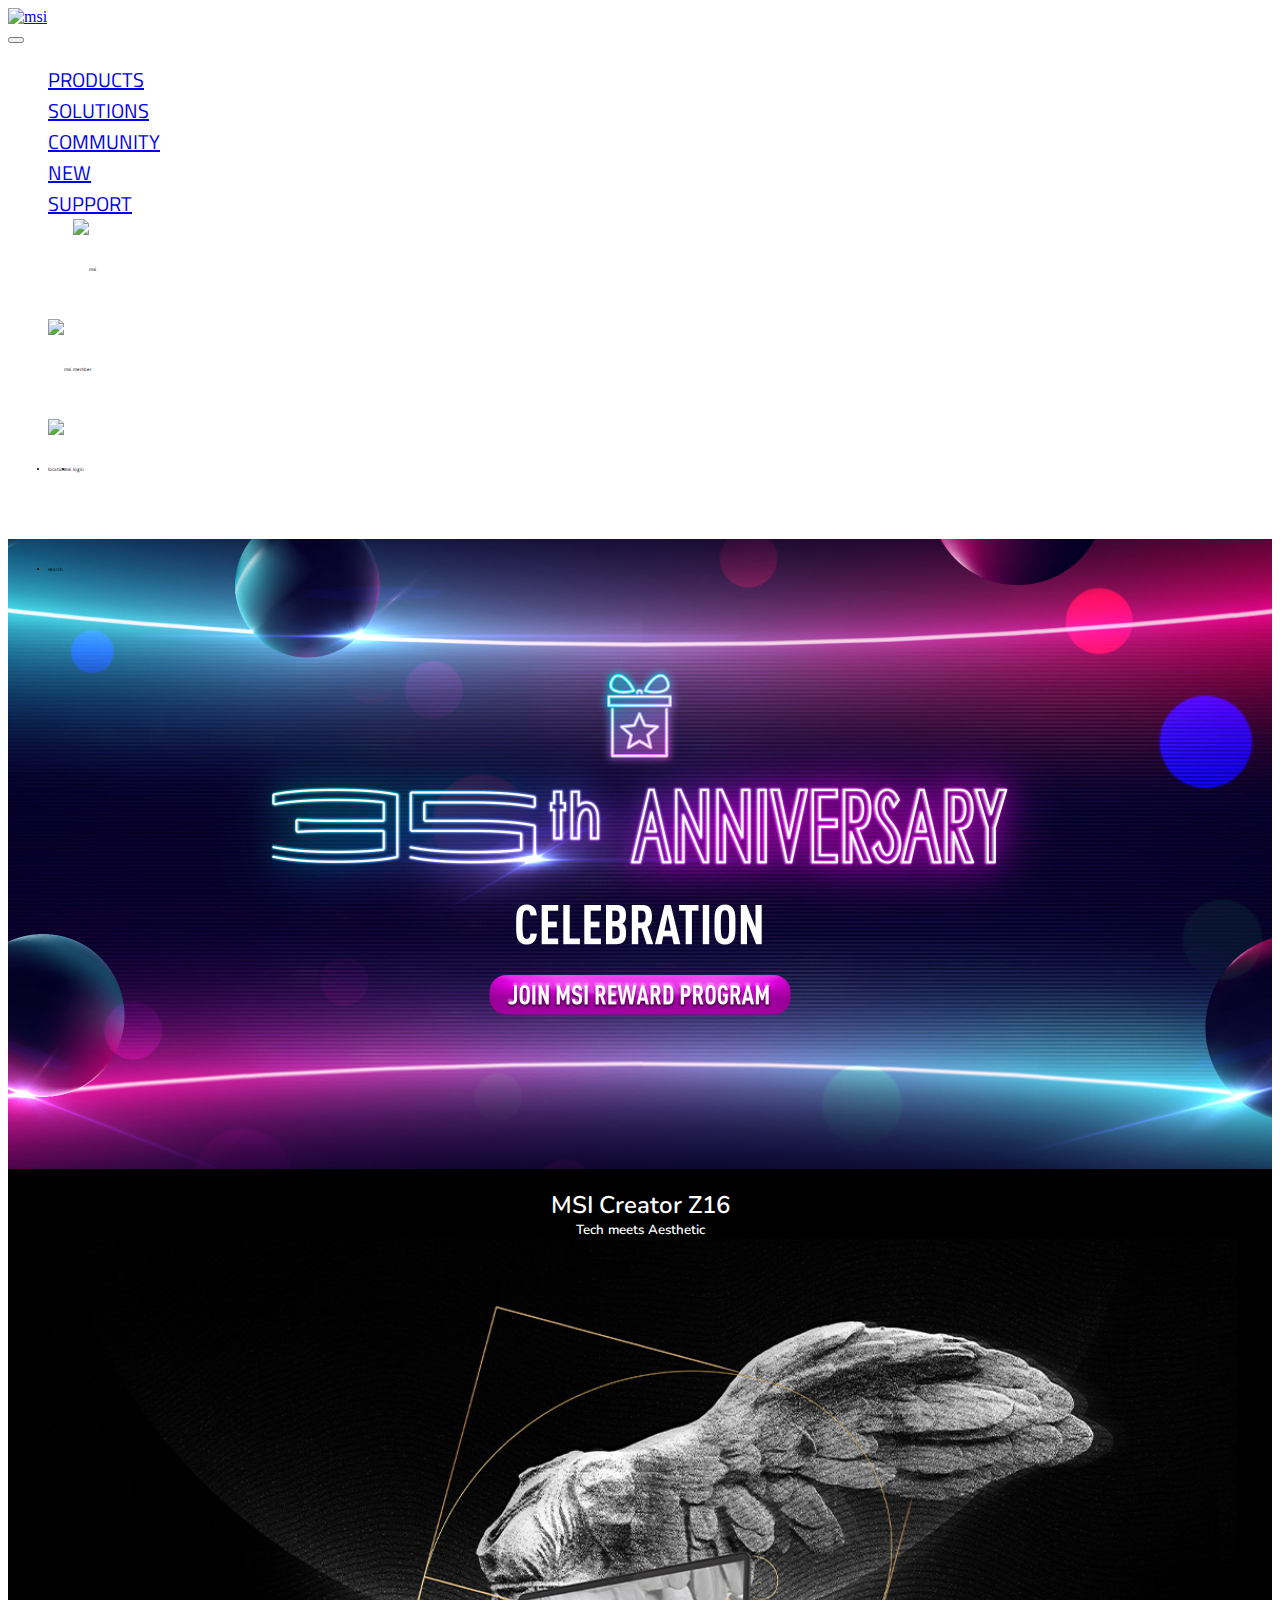
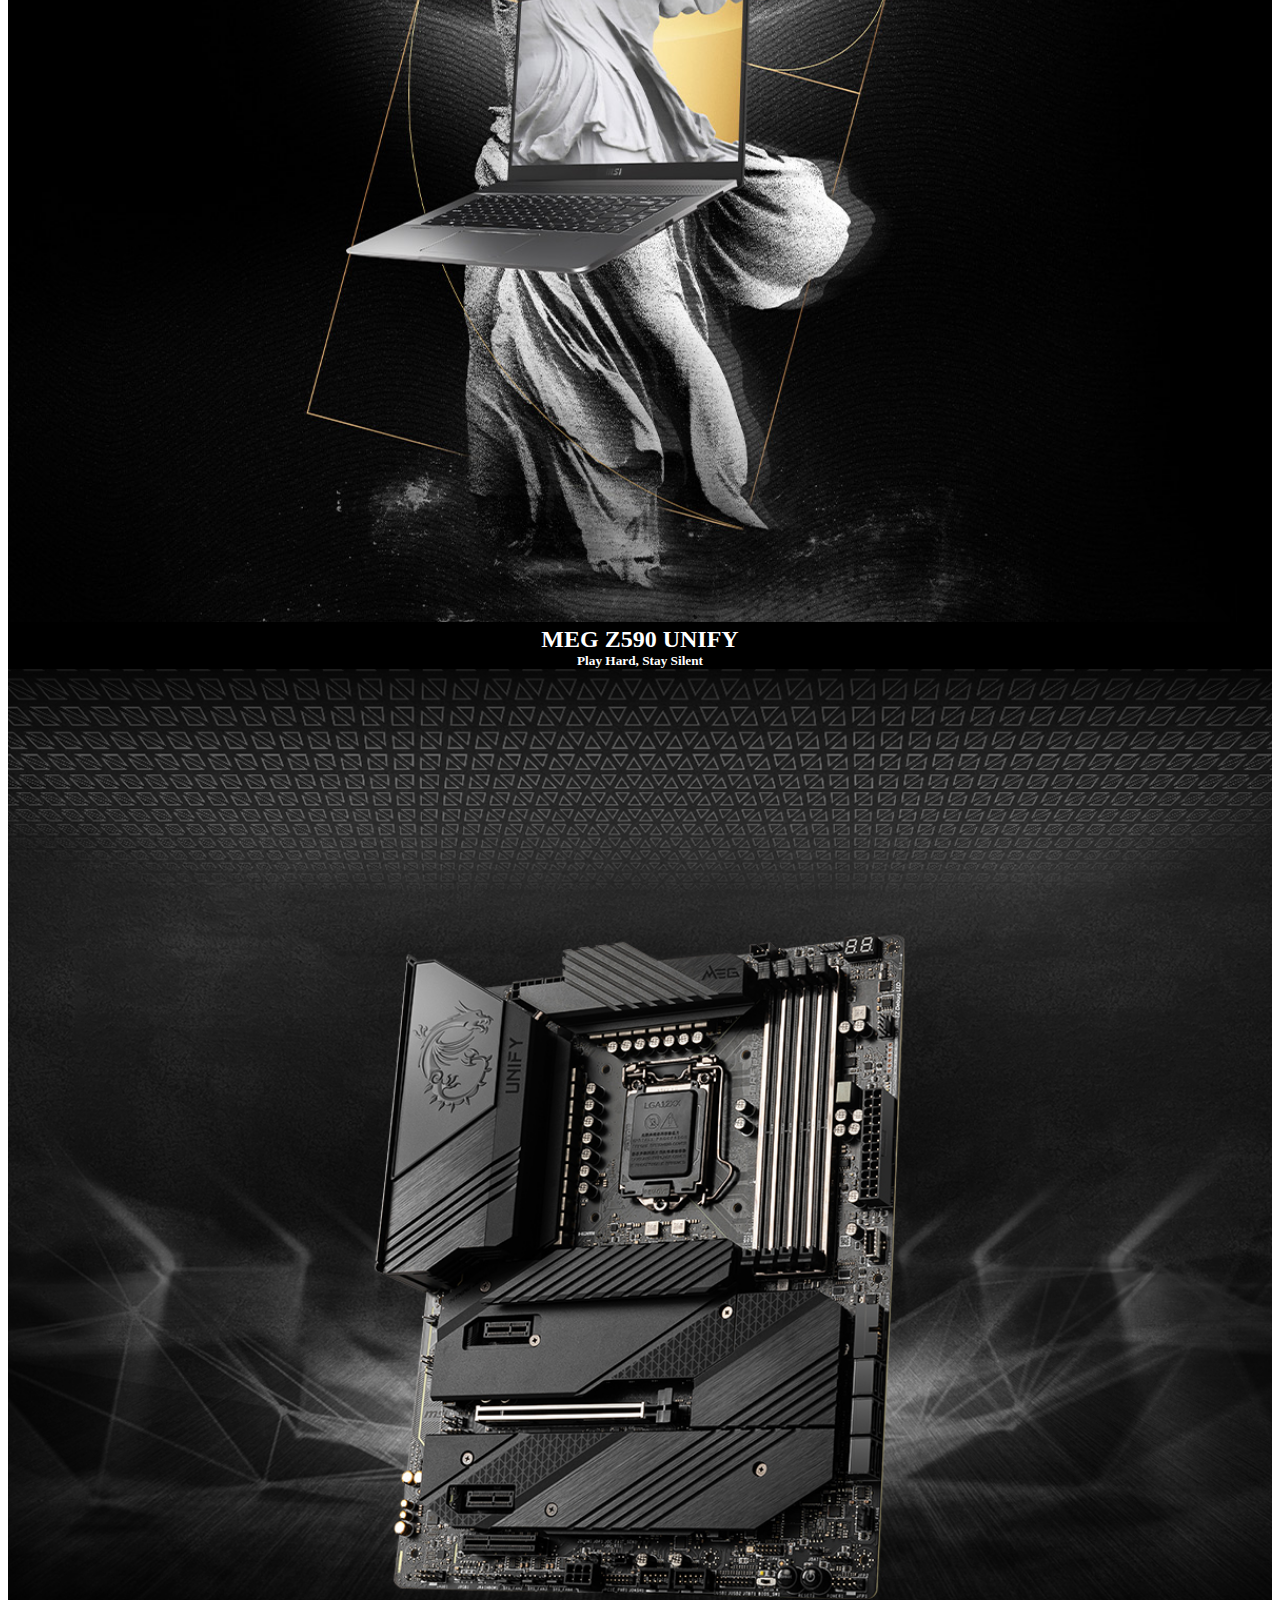
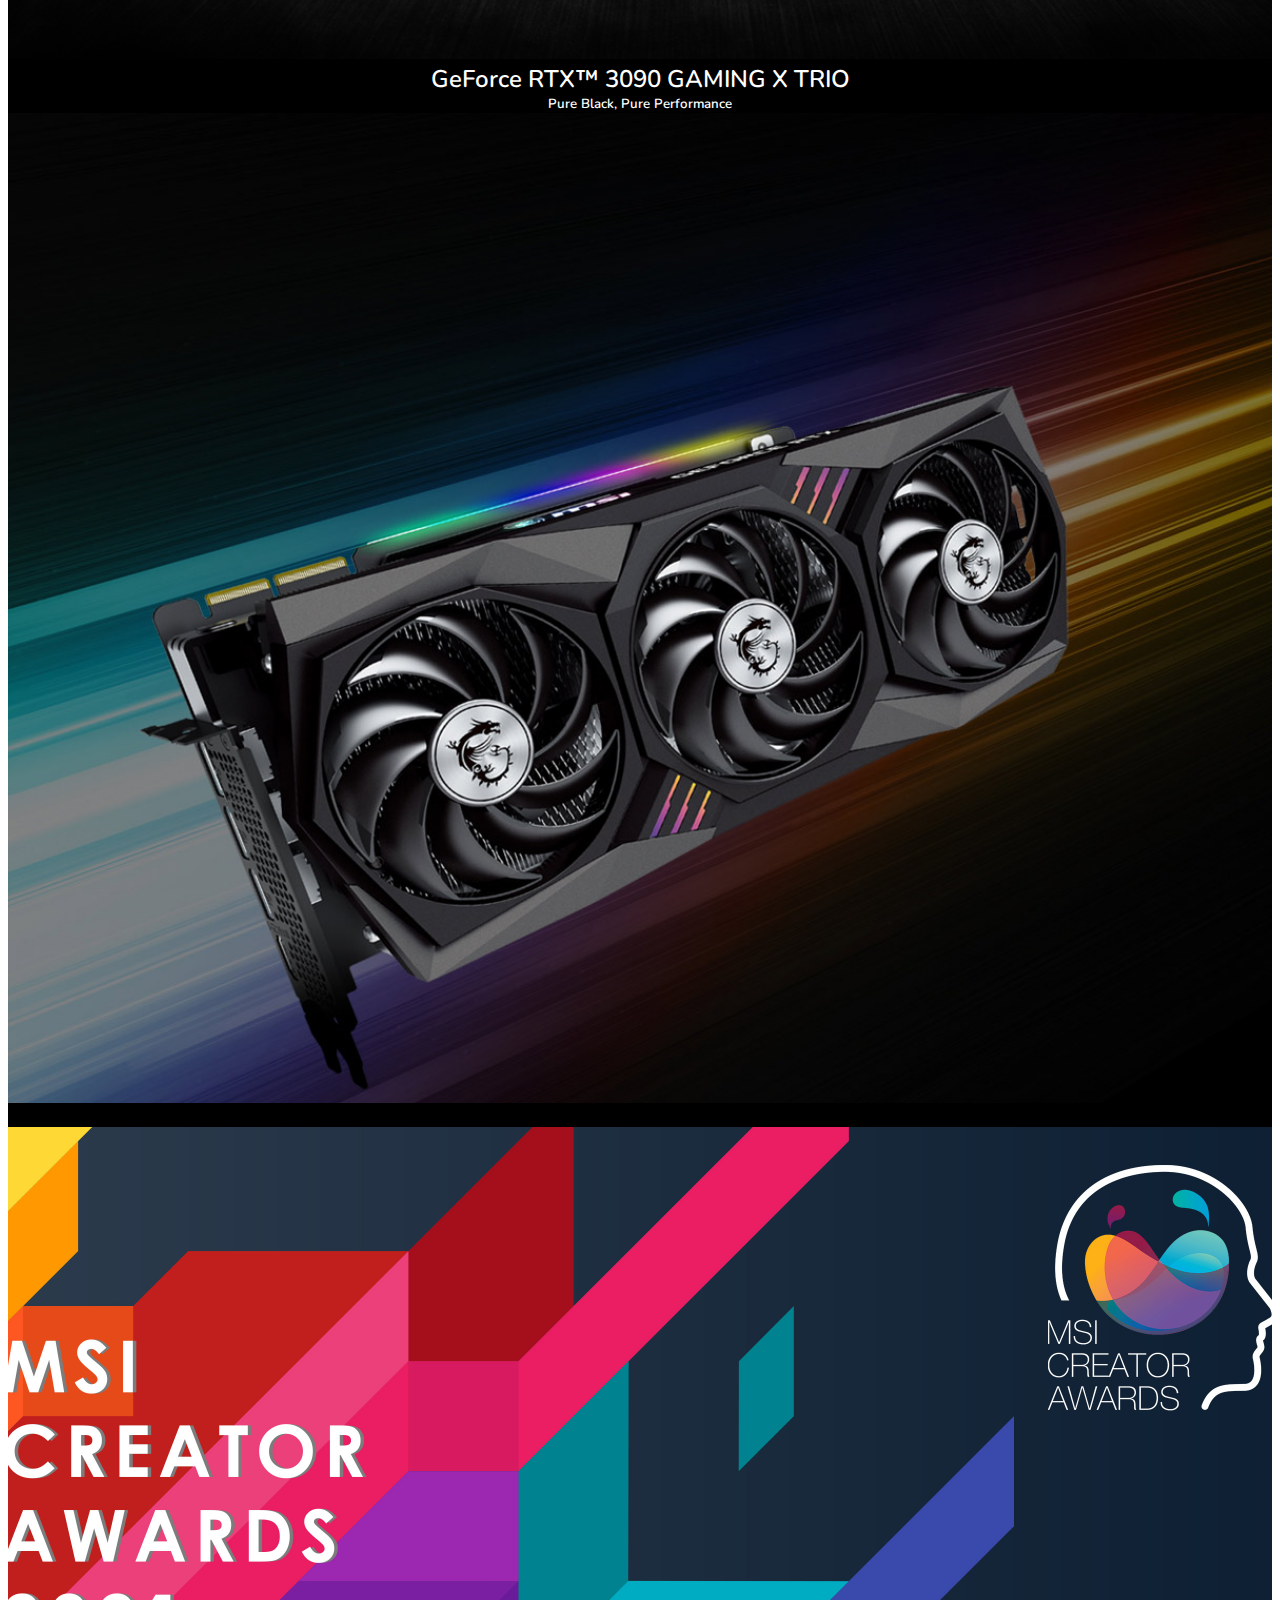
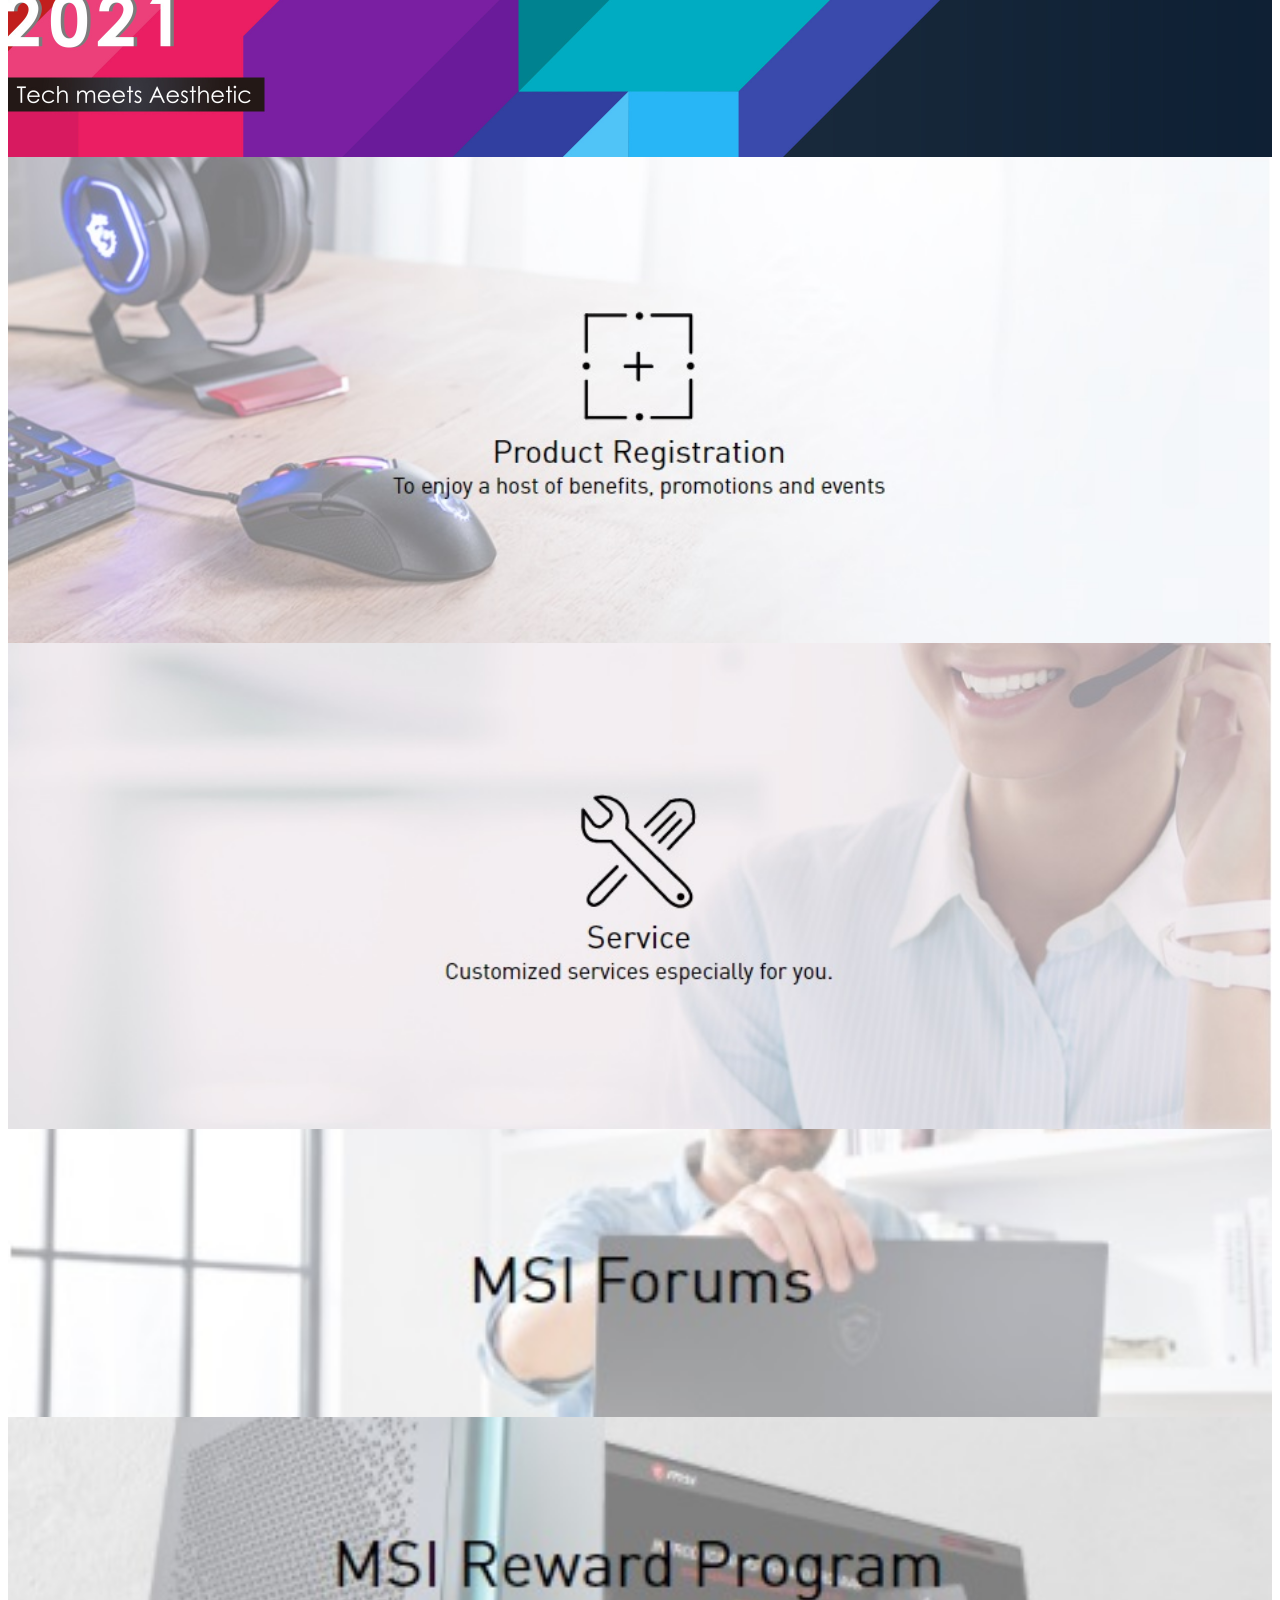
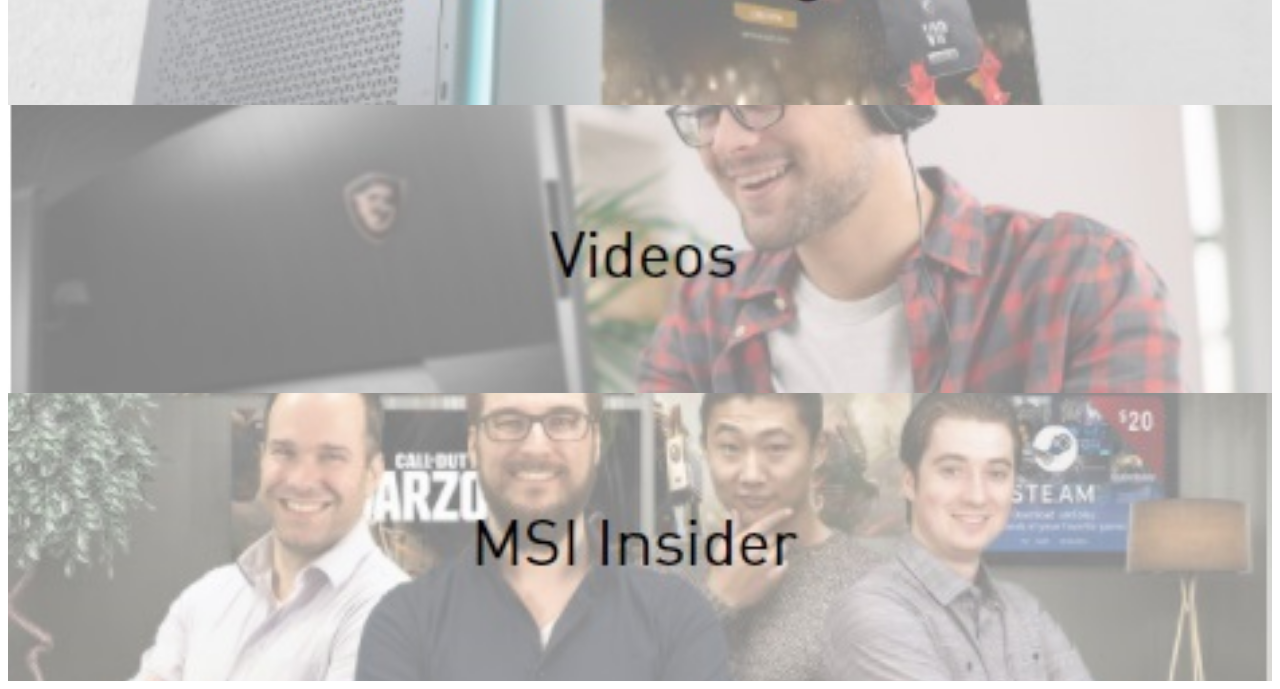
==== index.html @ 5cc7c3b3 "yt" ====
<!DOCTYPE html>
<html lang="en">

<head>
    <meta charset="UTF-8">
    <meta http-equiv="X-UA-Compatible" content="IE=edge">
    <meta name="viewport" content="width=device-width, initial-scale=1.0">
    <title>project-ghobadi</title>
    <link href="https://cdn.jsdelivr.net/npm/bootstrap@5.0.0/dist/css/bootstrap.min.css" rel="stylesheet" integrity="sha384-wEmeIV1mKuiNpC+IOBjI7aAzPcEZeedi5yW5f2yOq55WWLwNGmvvx4Um1vskeMj0" crossorigin="anonymous">
    <script src="https://cdn.jsdelivr.net/npm/bootstrap@5.0.0/dist/js/bootstrap.bundle.min.js" integrity="sha384-p34f1UUtsS3wqzfto5wAAmdvj+osOnFyQFpp4Ua3gs/ZVWx6oOypYoCJhGGScy+8" crossorigin="anonymous"></script>
    <link rel="stylesheet" href="css/index.css">
    <link rel="stylesheet" href="https://use.fontawesome.com/releases/v5.15.3/css/all.css" integrity="sha384-SZXxX4whJ79/gErwcOYf+zWLeJdY/qpuqC4cAa9rOGUstPomtqpuNWT9wdPEn2fk" crossorigin="anonymous">
    <link rel="preconnect" href="https://fonts.gstatic.com">
    <link href="//fonts.googleapis.com/css2?family=Nunito:wght@800&display=swap" rel="stylesheet">
    <link rel="preconnect" href="https://fonts.gstatic.com">
    <link href="//fonts.googleapis.com/css2?family=Cabin&family=Josefin+Sans:ital,wght@0,200;0,400;1,100&display=swap" rel="stylesheet">
    <link href="//fonts.googleapis.com/css?family=Lato" rel="stylesheet">


    <link rel="preconnect" href="https://fonts.googleapis.com">
    <link rel="preconnect" href="https://fonts.gstatic.com" crossorigin>
    <link href="https://fonts.googleapis.com/css2?family=Titillium+Web&display=swap" rel="stylesheet">

    <body>

        <nav class="navbar navbar-expand-lg navbar-light bg-light">
            <div class="container-fluid">
                <div class="col-2">
                    <a class="logo" href="/index.php"><img class="logo__img ms-lg-5" src="https://storage-asset.msi.com/frontend/imgs/logo.png" alt="msi"></a>
                </div>
                <button class="navbar-toggler collapsed" type="button" data-bs-toggle="collapse" data-bs-target="#navbarSupportedContent" aria-controls="navbarSupportedContent" aria-expanded="false" aria-label="Toggle navigation">
                <i class="fas fa-grip-vertical text-dark"></i>
              </button>
                <div class="navbar-collapse collapse col-10" id="navbarSupportedContent">
                    <ul class="navbar-nav    mb-lg-0 w-100 justify-content-center font-nav ">
                        <li class="nav-item hv ms-sm-0 ms-md-2  ms-lg-5">
                            <a class="nav-link text-dark " aria-current="page" href="#">PRODUCTS</a>
                        </li>
                        <li class="nav-item hv ms-sm-0 ms-md-2  ms-lg-5">
                            <a class="nav-link text-dark " href="#about">SOLUTIONS</a>
                        </li>
                        <li class="nav-item hv dropdown ms-sm-0 ms-md-2  ms-lg-5">
                            <a class="nav-link text-dark " href="#service">COMMUNITY</a>
                        </li>
                        <li class="nav-item hv ms-sm-0 ms-md-2  ms-lg-5">
                            <a class="nav-link text-dark " href="#port">NEW</a>
                        </li>
                        <li class="nav-item hv ms-sm-0 ms-md-2  ms-lg-5">
                            <a class="nav-link text-dark " href="#blog">SUPPORT</a>
                        </li>
                        <li class="nav-item hv ms-sm-0 ms-md-2  ms-lg-5">
                            <a class="nav-link text-dark " href="#blog"></a>
                        </li>

                        <li class="nav-item hv ms-sm-0 ms-md-2  ms-lg-5">
                            <a class="nav-link text-dark " href="#blog"></a>
                        </li>


                        <li class="nav-item hv ms-sm-0 ms-md-2  ms-lg-5">
                            <a class="nav-link text-dark " href="#blog"></a>
                        </li>

                        <li class=" d-none d-lg-block nav-item hvicon ms-sm-0 ms-md-0  ms-lg-3  right__item">

                            <img class="right__img " src="https://storage-asset.msi.com/frontend/imgs/user.png" alt="msi member login">

                        </li>
                        <li class="d-none d-lg-block nav-item hvicon ms-sm-0 ms-md-0  ms-lg-3">
                            <img class="right__img" src="https://storage-asset.msi.com/frontend/imgs/pin.png" alt="msi location">
                        </li>
                        <li class="d-none d-lg-block nav-i hvicon ms-sm-0 ms-md-0  ms-lg-3 "><img class="right__img" src="https://storage-asset.msi.com/frontend/imgs/loupe.png" alt="msi search"></button>
                        </li>
                    </ul>

                </div>
            </div>
        </nav>

        


     <div class="content ghf-nav ">


        <div class="container-fluid  h-100 ">
            <div class="row h-100">
                <div class="col-12 d-flex flex-column justify-content-center">
                </div>
                </div>
       </div>
</div>



   
<div  class="container-fluid gray-bg-web3 section-web3">
       

          
    <div class="row align-items-center justify-content-center">
        <div class="col-12 m-0 p-0 col-lg-4 text-center text-lg-start">
            <div class="portfolio-box-01-web3">
                <div class="portfolio-info-web3">
                    <h2 class=" font-alt portfolio-box-01-h5-web3">MSI Creator Z16</h2>
                    <h5 class=" font-alt portfolio-box-01-h5-web3"> Tech meets Aesthetic</h5>
                </div>

                <div class="portfolio-img-web3">
                    <img src="images/section1-1.jpeg" title="" alt="">
                    

                </div>

            </div>
        </div>

        <div class="col-12 m-0 p-0 col-lg-4 text-center text-lg-start">
            <div class="portfolio-box-01-web3">
                <div class="portfolio-info-web3">
                    <h2 class=" font-alt1 portfolio-box-01-h5-web3">MEG Z590 UNIFY</h2>
                    <h5 class=" font-alt1 portfolio-box-01-h5-web3"> Play Hard, Stay Silent</h5>
                </div>
                <div class="portfolio-img-web3">
                    <img src="images/section1-2.jpeg" title="" alt="">
                </div>
            </div>
        </div>

        <div class="col-12 m-0 p-0 col-lg-4 text-center text-lg-start">
            <div class="portfolio-box-01-web3">
                <div class="portfolio-info-web3">
                    <h2 class=" font-alt portfolio-box-01-h5-web3">GeForce RTX™ 3090 GAMING X TRIO</h2>
                    <h5 class=" font-alt portfolio-box-01-h5-web3"> Pure Black, Pure Performance</h5>
                </div>
                <div class="portfolio-img-web3">
                    <img src="images/section1-3.jpg" title="" alt="">

                </div>
            </div>
        </div>


    </div>
</div>



<div class="content ghf-nav3 ">


    <div class="container-fluid  h-100 ">
        <div class="row h-100">
            <div class="col-12 d-flex flex-column justify-content-center">
            </div>
            </div>
   </div>
</div>


   
<div  class="container-fluid gray-bg-web3-4 section-web3-4 ">
     <div class="row align-items-center justify-content-center">
     
     
        <div class="col-12 m-0 p-0  col-lg-6 text-center text-lg-start">
            <div class="section4-1" >
                  
               

            </div>
        </div>

        <div class="col-12 m-0  p-0 col-lg-6 text-center text-lg-start">
            <div class="section4-2">
               
            </div>
        </div>

           </div>
</div>


    
<div  class="container-fluid gray-bg-web3-4 section-web3-4 ">
    <div class="row align-items-center justify-content-center p-0">
    
    
       <div class="col-12 m-0  p-0 col-lg-3 text-center text-lg-start">
           <div class="section5-1" >
                 
               

           </div>
       </div>

       <div class="col-12 m-0 p-0 col-lg-3 text-center text-lg-start">
           <div class="section5-2">
              
           </div>
       </div>

       <div class="col-12 m-0  p-0 col-lg-3 text-center text-lg-start">
        <div class="section5-3" >
              
        

            </div>

        </div>
  

    <div class="col-12 m-0 p-0 col-lg-3 text-center text-lg-start">
        <div class="section5-4">
            
        </div>
    </div>


          </div>
</div>



<!--
                <div class="bottom-style">
                    <svg version="1.1" xmlns="http://www.w3.org/2000/svg" viewBox="0 0 1400.6 1226.4" enable-background="new 0 0 1400.6 1226.4">
            <path fill="currentColor" d="M1384.4,488c-49.2-80.5-218.1-104.6-341.5-187.7C920.4,218,845.3,76.7,731.8,24C618.3-27.9,466.3,8.8,342,91    C217.8,173.3,120.4,301.1,59.6,449.5C-0.3,597.9-23.6,766.9,30.1,905.4c52.7,138.6,182.4,246.7,318.2,292.3    c135.9,46.5,278,29.5,397.8-1.8c119.8-32.2,216.3-78.7,303-141.2c86.7-61.7,163.6-137.7,238.7-244C1362,704.3,1433.6,568.4,1384.4,488z"></path>
        </svg>
                </div>
            </div>

        </div>
        </div>
        </div>





        <div id="about" class="container ">
            <div class="row align-items-center justify-content-center ">
                <div class="col-lg-6 after-left-section my-3 p-0">
                    <div class="img-box p-3">
                        <img src="images/about-me.jpg" title="" alt="">
                    </div>
                </div>
                <div class="col-lg-6 my-3 p-md-5">
                    <div>
                        <h3 class="font-alt text-center text-lg-start"> Mohadeseh Ghobadi</h3>
                        <h5 class="font-alt text-center text-lg-start">Freelance Designer</h5>
                        <p class="text-center text-lg-start">I design and develop services for customers of all sizes, modern websites, web services and online stores.</p>
                        <p class="text-center text-lg-start">Lorem ipsum dolor sit amet, consectetur adipisicing elit, sed do eiusmod tempor incididunt ut labore et dolore magna aliqua. Ut enim ad minim veniam, quis nostrud exercitation ullamco laboris nisi ut aliquip ex ea commodo consequat.</p>
                        <div class="pt-3 justify-content-center text-center text-lg-start ">
                            <a class="px-btn pe-4 ps-4 pt-2 pb-2 " href="#">
                                Contact Us
                            </a>
                        </div>
                    </div>
                </div>
            </div>
        </div>



        <div class="bg">
            <div id="service" class="container bg section">
                <div class="row justify-content-center  text-center">
                    <div class="col-12">
                        <h3 class="font-alt section-title-h3">My Services</h3>
                        <p>I design and develop services for customers of all sizes, specializing in creating stylish, modern websites, web services and online stores. I design and develop services for customers of all sizes, specializing in creating stylish,
                            modern websites, web services and online stores.
                        </p>
                    </div>
                </div>
                <div class="row">
                    <div class="col-12 col-md-6 col-lg-4 my-3">
                        <div class="feature-box-01 p-2 p-md-3 p-lg-4">
                            <div class="justify-content-center justify-content-lg-start text-center text-lg-start">
                                <div class="icon">
                                    <i class="fas fa-pencil-ruler "></i>
                                </div>
                            </div>
                            <div class="ghf-header">
                                <h5 class="font-alt">Development</h5>
                                <p class="ghf-body  text-center text-lg-start">Lorem ipsum dolor sit amet, consectetur adipisicing elit, sed do eiusmod tempor incididunt ut labore et dolore magna aliqua.</p>
                            </div>
                        </div>
                    </div>
                    <div class="col-12 col-md-6 col-lg-4 my-3">
                        <div class="feature-box-01 p-2 p-md-3 p-lg-4 ">
                            <div class="justify-content-center justify-content-lg-start text-center text-lg-start">
                                <div class="icon">
                                    <i class="fas fa-chart-line"></i>
                                </div>
                            </div>
                            <div class="ghf-header">
                                <h5 class="font-alt">Graphic</h5>
                                <p class="ghf-body  text-center text-lg-start">Lorem ipsum dolor sit amet, consectetur adipisicing elit, sed do eiusmod tempor incididunt ut labore et dolore magna aliqua.</p>
                            </div>
                        </div>
                    </div>
                    <div class="col-12 col-md-6 col-lg-4 my-3">
                        <div class="feature-box-01  p-2 p-md-3 p-lg-4">
                            <div class="justify-content-center justify-content-lg-start text-center text-lg-start">
                                <div class="icon">
                                    <i class="fas fa-crop"></i>
                                </div>
                            </div>
                            <div class="ghf-header">
                                <h5 class="font-alt">Web Design</h5>
                                <p class="ghf-body  text-center text-lg-start">Lorem ipsum dolor sit amet, consectetur adipisicing elit, sed do eiusmod tempor incididunt ut labore et dolore magna aliqua.</p>
                            </div>
                        </div>
                    </div>
                    <div class="col-12 col-md-6 col-lg-4 my-3">
                        <div class="feature-box-01  p-2 p-md-3 p-lg-4">
                            <div class="justify-content-center justify-content-lg-start text-center text-lg-start">
                                <div class="icon">
                                    <i class="fas fa-camera"></i>
                                </div>
                            </div>
                            <div class="ghf-header">
                                <h5 class="font-alt">Photography</h5>
                                <p class="ghf-body  text-center text-lg-start">Lorem ipsum dolor sit amet, consectetur adipisicing elit, sed do eiusmod tempor incididunt ut labore et dolore magna aliqua.</p>
                            </div>
                        </div>
                    </div>
                    <div class="col-12 col-md-6 col-lg-4 my-3">
                        <div class="feature-box-01  p-2 p-md-3 p-lg-4">
                            <div class="justify-content-center justify-content-lg-start text-center text-lg-start">
                                <div class="icon">
                                    <i class="far fa-edit"></i>
                                </div>
                            </div>
                            <div class="ghf-header">
                                <h5 class="font-alt">Web design</h5>
                                <p class="ghf-body  text-center text-lg-start">Lorem ipsum dolor sit amet, consectetur adipisicing elit, sed do eiusmod tempor incididunt ut labore et dolore magna aliqua.</p>
                            </div>
                        </div>
                    </div>
                    <div class="col-12 col-md-6 col-lg-4 my-3">
                        <div class="feature-box-01  p-2 p-md-3 p-lg-4">
                            <div class="justify-content-center justify-content-lg-start text-center text-lg-start">
                                <div class="icon">
                                    <i class="fas fa-mobile-alt"></i>
                                </div>
                            </div>
                            <div class="ghf-header">
                                <h5 class="font-alt">Mobile apps</h5>
                                <p class="ghf-body  text-center text-lg-start">Lorem ipsum dolor sit amet, consectetur adipisicing elit, sed do eiusmod tempor incididunt ut labore et dolore magna aliqua.</p>
                            </div>
                        </div>
                    </div>
                </div>
            </div>

        </div>


        <div class="container section ">
            <div class="row">
                <div class="col-lg-4 my-3 text-center text-lg-start">
                    <div class="sm-title">
                        <h4 class="font-alt">Education</h4>
                    </div>
                    <ul class="aducation-box theme-bg">
                        <li>
                            <span class="aducation-box-span dark-bg">2010-2012</span>
                            <h6 class="aducation-box-h6">Graphic Designer</h6>
                            <p class="aducation-box-p">International Design Institute</p>
                        </li>
                        <li class="aducation-box-li">
                            <span class="aducation-box-span dark-bg">2010-2012</span>
                            <h6 class="aducation-box-h6">Graphic Designer</h6>
                            <p class="aducation-box-p">International Design Institute</p>
                        </li>
                        <li class="aducation-box-li">
                            <span class="aducation-box-span dark-bg">2010-2012</span>
                            <h6 class="aducation-box-h6">Graphic Designer</h6>
                            <p class="aducation-box-p">International Design Institute</p>
                        </li>
                    </ul>
                </div>
                <div class="col-lg-4 my-3 text-center text-lg-start">
                    <div class="sm-title">
                        <h4 class="font-alt">Experience</h4>
                    </div>
                    <ul class="aducation-box dark-bg">
                        <li>
                            <span class="aducation-box-span theme-bg">2010-2012</span>
                            <h6 class="aducation-box-h6">Graphic Designer</h6>
                            <p class="aducation-box-p">International Design Institute</p>
                        </li>
                        <li class="aducation-box-li">
                            <span class=" aducation-box-span theme-bg">2010-2012</span>
                            <h6 class="aducation-box-h6">Graphic Designer</h6>
                            <p class="aducation-box-p">International Design Institute</p>
                        </li>
                        <li class="aducation-box-li">
                            <span class="aducation-box-span theme-bg">2010-2012</span>
                            <h6 class="aducation-box-h6">Graphic Designer</h6>
                            <p class="aducation-box-p">International Design Institute</p>
                        </li>
                    </ul>
                </div>
                <div class="col-lg-4 ml-auto my-3 text-center text-lg-start">
                    <div class="sm-title">
                        <h4 class="font-alt">My Skills</h4>
                    </div>



                    <div class="gray-bg skill-box">
                        <div class="skill-lt1">
                            <h6>English</h6>
                            <div class="skill-bar">
                                <div class="skill-bar-in theme-bg" role="progressbar" aria-valuenow="92" aria-valuemin="0" aria-valuemax="100" style="width: 92%;">
                                    <span class="skill-bar-in-span">92%</span>
                                </div>
                            </div>
                        </div>
                        <div class="skill-lt">
                            <h6>German</h6>
                            <div class="skill-bar">
                                <div class="skill-bar-in theme-bg" role="progressbar" aria-valuenow="72" aria-valuemin="0" aria-valuemax="100" style="width: 72%;">
                                    <span>75%</span>
                                </div>
                            </div>
                        </div>
                        <div class="skill-lt">
                            <h6>Chinese</h6>
                            <div class="skill-bar">
                                <div class="skill-bar-in theme-bg" role="progressbar" aria-valuenow="86" aria-valuemin="0" aria-valuemax="100" style="width: 86%;">
                                    <span>86%</span>
                                </div>
                            </div>
                        </div>
                        <div class="skill-lt">
                            <h6>Psychology</h6>
                            <div class="skill-bar">
                                <div class="skill-bar-in theme-bg" role="progressbar" aria-valuenow="88" aria-valuemin="0" aria-valuemax="100" style="width: 88%;">
                                    <span>88%</span>
                                </div>
                            </div>
                        </div>
                        <div class="skill-lt">
                            <h6>HTML,CSS</h6>
                            <div class="skill-bar">
                                <div class="skill-bar-in theme-bg" role="progressbar" aria-valuenow="92" aria-valuemin="0" aria-valuemax="100" style="width: 92%;">
                                    <span>92%</span>
                                </div>
                            </div>
                        </div>
                    </div>
                </div>
            </div>
        </div>




        <div class="bg">
            <div id="port" class="container gray-bg section">
                <div class="row justify-content-center section-title text-center">
                    <div class="col-lg-7">
                        <h3 class="font-alt section-title-h3">My Portfolio</h3>
                        <p class="section-title-p">I design and develop services for customers of all sizes, specializing in creating stylish, modern websites, web services and online stores.</p>
                    </div>
                </div>

                <div class="row">
                    <div class="col-12">
                        <div class="portfolio-filter-01">
                            <ul class="nav justify-content-center">
                                <li class="active portfolio-filter-01-li" data-filter="*">All</li>
                                <li class="portfolio-filter-01-li" data-filter=".branding">Branding</li>
                                <li class="portfolio-filter-01-li" data-filter=".photoshop">Photoshop</li>
                                <li class="portfolio-filter-01-li" data-filter=".fashion">Fashion</li>
                                <li class="portfolio-filter-01-li" data-filter=".product">Product</li>
                            </ul>
                        </div>
                    </div>
                </div>
                <div class="row">
                    <div class="col-12 col-sm-6 col-lg-4 text-center text-lg-start">
                        <div class="portfolio-box-01">
                            <div class="portfolio-info">
                                <h5 class=" font-alt portfolio-box-01-h5">Momb ios App</h5>
                                <span>Broadcasting ios App</span>
                            </div>

                            <div class="portfolio-img">
                                <img src="images/portfolio-1.jpg" title="" alt="">
                                <div class="portfolio-icon">
                                    <a href="images/portfolio-1.jpg" class="gallery-link">
                                        <span class="ti-plus"></span>
                                    </a>
                                </div>

                            </div>

                        </div>
                    </div>

                    <div class="col-12 col-sm-6 col-lg-4 text-center text-lg-start">
                        <div class="portfolio-box-01">
                            <div class="portfolio-info">
                                <h5 class=" font-alt portfolio-box-01-h5">Momb ios App</h5>
                                <span>Broadcasting ios App</span>
                            </div>
                            <div class="portfolio-img">
                                <img src="images/portfolio-2.jpg" title="" alt="">
                            </div>
                        </div>
                    </div>

                    <div class="col-12 col-sm-6 col-lg-4 text-center text-lg-start">
                        <div class="portfolio-box-01">
                            <div class="portfolio-info">
                                <h5 class=" font-alt portfolio-box-01-h5">Momb ios App</h5>
                                <span>Broadcasting ios App</span>
                            </div>
                            <div class="portfolio-img">
                                <img src="images/portfolio-3.jpg" title="" alt="">

                            </div>
                        </div>
                    </div>

                    <div class="col-12 col-sm-6 col-lg-4 text-center text-lg-start">
                        <div class="portfolio-box-01">
                            <div class="portfolio-info">
                                <h5 class="font-alt portfolio-box-01-h5">Momb ios App</h5>
                                <span>Broadcasting ios App</span>
                            </div>
                            <div class="portfolio-img">
                                <img src="images/portfolio-4.jpg" title="" alt="">
                            </div>
                        </div>
                    </div>

                    <div class="col-12 col-sm-6 col-lg-4 text-center text-lg-start">
                        <div class="portfolio-box-01">
                            <div class="portfolio-info">
                                <h5 class="font-alt portfolio-box-01-h5">Momb ios App</h5>
                                <span>Broadcasting ios App</span>
                            </div>
                            <div class="portfolio-img">
                                <img src="images/portfolio-5.jpg" title="" alt="">

                            </div>
                        </div>
                    </div>

                    <div class="col-12 col-sm-6 col-lg-4 text-center text-lg-start ">
                        <div class="portfolio-box-01">
                            <div class="portfolio-info">
                                <h5 class="font-alt portfolio-box-01-h5">Momb ios App</h5>
                                <span>Broadcasting ios App</span>
                            </div>
                            <div class="portfolio-img">
                                <img src="images/portfolio-6.jpg" title="" alt="">
                            </div>
                        </div>
                    </div>

                </div>
            </div>
        </div>



        <div id="blog" class="container  section-blog">
            <div class="row justify-content-center section-title text-center">
                <div class="col-lg-7">
                    <h3 class="font-alt section-title-h3">Recent articles</h3>
                    <p class="section-title-p"> I design and develop services for customers of all sizes, specializing in creating stylish, modern websites, web services and online stores.</p>
                </div>
            </div>
            <div class="row">
                <div class="col-12 col-lg-4 text-center text-lg-start">
                    <div class="blog-post">
                        <div class="blog-img">
                            <a class="blog-info-a" href="blog.html">
                                <div class="data">
                                    <span>14</span>
                                    <small>JAN</small>
                                </div>
                                <img src="images/blog-1.jpg" title="" alt="">
                            </a>
                        </div>
                        <div class="blog-info">
                            <h6 class="font-alt"><a class="blog-info-a" href="blog.html">Prevent 75% of visitors from google analytics</a></h6>
                            <p>Lorem ipsum dolor sit amet, consectetur adipisicing elit, sed do eiusmod tempor incididunt ut labore et dolore magna aliqua.</p>
                            <div>
                                <a href="blog.html" class="btn-bar-a">
                                    <span>Read More</span>
                                    <i class="arrow"></i>
                                </a>
                            </div>
                        </div>
                    </div>
                </div>
                <div class="col-12 col-lg-4 text-center text-lg-start ">
                    <div class="blog-post">
                        <div class="blog-img">
                            <a class="blog-info-a" href="blog.html">
                                <div class="data">
                                    <span>14</span>
                                    <small>JAN</small>
                                </div>
                                <img src="images/blog-2.jpg" title="" alt="">
                            </a>
                        </div>
                        <div class="blog-info">
                            <h6 class="font-alt"><a class="blog-info-a" href="blog.html">Prevent 75% of visitors from google analytics</a></h6>
                            <p>Lorem ipsum dolor sit amet, consectetur adipisicing elit, sed do eiusmod tempor incididunt ut labore et dolore magna aliqua.</p>
                            <div class="btn-bar">
                                <a href="blog.html" class="btn-bar-a">
                                    <span>Read More</span>
                                    <i class="arrow"></i>
                                </a>
                            </div>
                        </div>
                    </div>
                </div>
                <div class="col-12 col-lg-4 text-center text-lg-start">
                    <div class="blog-post">
                        <div class="blog-img">
                            <a class="blog-info-a" href="blog.html">
                                <div class="data">
                                    <span>14</span>
                                    <small>JAN</small>
                                </div>
                                <img src="images/blog-3.jpg" title="" alt="">
                            </a>
                        </div>
                        <div class="blog-info">
                            <h6 class="font-alt"><a class="blog-info-a" href="blog.html">Prevent 75% of visitors from google analytics</a></h6>
                            <p>Lorem ipsum dolor sit amet, consectetur adipisicing elit, sed do eiusmod tempor incididunt ut labore et dolore magna aliqua.</p>
                            <div class="btn-bar">
                                <a href="blog.html" class="btn-bar-a">
                                    <span>Read More</span>
                                    <i class="arrow"></i>
                                </a>
                            </div>
                        </div>
                    </div>
                </div>
            </div>
        </div>







        <div id="contactus" class="section-end after-left-section-end">
            <div class="container after-left-section-container-end ">
                <div class="row align-items-center">
                    <div class="col-lg-6 my-3 text-center text-lg-start">
                        <div class="contct-form-end">
                            <div class="sm-title">
                                <h4 class="font-alt">Contact us</h4>
                            </div>
                            <form>
                                <div class="row">
                                    <div class="col-md-6">
                                        <div class="form-group-end">
                                            <input type="text" class="form-control-end" placeholder="Full name" required="">

                                        </div>
                                    </div>
                                    <div class="col-md-6">
                                        <div class="form-group-end">
                                            <input type="email" class="form-control-end" placeholder="Email address" required="">

                                        </div>
                                    </div>
                                    <div class="col-12">
                                        <div class="form-group-end">
                                            <input type="email" class="form-control-end" placeholder="Subject" required="">

                                        </div>
                                    </div>
                                    <div class="col-12">
                                        <div class="form-group-end">
                                            <textarea rows="4" class="form-control-end-t" placeholder="Type comment" required=""></textarea>

                                        </div>
                                    </div>
                                    <div class="col-12">
                                        <div class="btn-bar">
                                            <button class="px-btn-end px-btn-theme-end">Send your message</button>
                                        </div>
                                    </div>
                                </div>
                            </form>
                        </div>
                    </div>
                    <div class="col-lg-4 ml-auto my-3 text-center text-lg-start">

                        <div class="sm-title">
                            <h4 class="font-alt">Get in touch</h4>
                            <p>Always available for freelancing if the right project comes along, Feel free to contact me.</p>
                        </div>
                        <div class=" justify-content-center justify-content-lg-start  media">
                            <div class="icon">
                                <i class="fas fa-map"></i>
                            </div>
                            <span class="media-body">New York City , <br> United States  America <br> NY 750065.</span>
                        </div>
                        <div class="justify-content-center justify-content-lg-start media">
                            <div class="icon">
                                <i class="fas fa-envelope"></i>
                            </div>
                            <span class="media-body">support@domain.com<br>info@domain.com</span>
                        </div>
                        <div class="justify-content-center justify-content-lg-start media">
                            <div class="icon">
                                <i class="fas fa-mobile-alt"></i>
                            </div>
                            <span class="media-body">+044 966 9696 636 65<br>+044 966 9696 636</span>
                        </div>

                    </div>
                </div>
            </div>
        </div>

        -->
    </body>

</html>

</html>
---- css/index.css ----
.bg {
    background: #fff5ec;
}

.mybg {
    margin-right: 400px;
}

.right {
    display: -webkit-box;
    display: -ms-flexbox;
    display: flex;
    -webkit-box-pack: start;
    -ms-flex-pack: start;
    justify-content: start;
    -webkit-box-align: center;
    -ms-flex-align: center;
    align-items: center;
}

.hvicon {
    height: 100px;
    line-height: 100px;
    align-items: center;
    font-size: 5px;
    color: black;
    vertical-align: middle;
}

.hv {
    display: flex;
    flex-direction: row;
    align-items: center;
    transition: all 0.8s;
    text-align: center;
    color: black;
    vertical-align: middle;
}

.hv:hover {
    box-shadow: 0 5px red;
}

.right__img {
    max-width: 25px;
    -o-object-fit: cover;
    object-fit: cover;
}

.right__item {
    margin-left: 25px;
}

.font-nav {
    font-family: 'Titillium Web', sans-serif;
    font-size: 20px;
}

.feature-box-01 {
    background-color: #fff;
    box-shadow: rgba(0, 0, 0, 0.25) 0px 25px 50px -12px;
}

.feature-box-01:hover div,
.feature-box-01:hover {
    color: white;
    background-color: #dc965a;
}

.img-box {
    box-shadow: rgba(0, 0, 0, 0.25) 0px 25px 50px -12px;
    background: #fff;
}

.img-box>img {
    width: 100%;
}

.after-left-section {
    background: #dc965a;
    width: 40%;
}

.px-btn {
    background: #dc965a;
    color: white;
    text-decoration: none !important;
}

.px-btn:hover {
    background: black;
    color: white;
}

@media screen and (max-width:575px) {
    .top-style {
        position: absolute;
        width: 200px;
        top: 50px;
        left: -50px;
        color: #dc965a;
        visibility: hidden;
    }
    .icon {
        /*  width: 60px;
          height: 60px;
          */
        line-height: 60px;
        font-size: 50px;
        margin-bottom: 20px;
        color: #dc965a;
        text-align: center;
    }
    .ghf-header {
        text-align: center;
    }
    .ghf-body {
        text-align: left;
    }
}

@media screen and (min-width:576px) and (max-width:767px) {
    .top-style {
        position: absolute;
        width: 250px;
        top: 50px;
        left: -50px;
        color: #dc965a;
        visibility: hidden;
    }
    .icon {
        line-height: 60px;
        font-size: 50px;
        margin-bottom: 20px;
        color: #dc965a;
        text-align: center;
    }
    .ghf-header {
        text-align: center;
    }
    .ghf-body {
        text-align: left;
    }
}

@media screen and (min-width:768px) and (max-width:991px) {
    .custom-last-line {
        text-align-last: center;
    }
    .top-style {
        visibility: hidden;
    }
    .bottom-style {
        visibility: hidden;
    }
    .icon {
        /*  width: 60px;
          height: 60px;
          */
        line-height: 60px;
        font-size: 50px;
        margin-bottom: 20px;
        color: #dc965a;
        text-align: center;
        visibility: hidden;
    }
    .ghf-header {
        text-align: center;
    }
    .ghf-body {
        text-align: left;
    }
}

@media screen and (min-width:992px) and (max-width:1199px) {
    .ghf-negative-margin {
        margin-left: -105px;
    }
    .top-style {
        position: absolute;
        width: 300px;
        top: 50px;
        left: -50px;
        color: #dc965a;
    }
    .bottom-style {
        position: absolute;
        width: 300px;
        bottom: -10px;
        right: 0px;
        color: #dc965a;
    }
    .icon {
        width: 60px;
        height: 60px;
        line-height: 60px;
        font-size: 50px;
        margin-bottom: 20px;
        color: #dc965a;
        text-align: center;
    }
    .ghf-header {
        text-align: left;
    }
    .ghf-body {
        text-align: left;
    }
}

@media screen and (min-width:1200px) and (max-width:1399px) {
    .ghf-negative-margin {
        margin-left: -105px;
    }
    .top-style {
        position: absolute;
        width: 350px;
        top: 50px;
        left: -50px;
        color: #dc965a;
    }
    .bottom-style {
        position: absolute;
        width: 350px;
        bottom: -10px;
        right: 0px;
        color: #dc965a;
    }
    .icon {
        width: 60px;
        height: 60px;
        line-height: 60px;
        font-size: 50px;
        margin-bottom: 20px;
        color: #dc965a;
        text-align: center;
    }
    .ghf-header {
        text-align: left;
    }
    .ghf-body {
        text-align: left;
    }
}

@media screen and (min-width:1400px) {
    .after-left-section-end:after {
        content: "";
        position: absolute;
        bottom: 0;
        top: 0;
        left: 0;
        width: 40%;
        background: #dc965a;
    }
    .ghf-negative-margin {
        margin-left: -105px;
    }
    .top-style {
        position: absolute;
        width: 400px;
        top: 50px;
        left: -50px;
        color: #dc965a;
    }
    .bottom-style {
        position: absolute;
        width: 400px;
        bottom: -10px;
        right: 0px;
        color: #dc965a;
    }
    .icon {
        width: 60px;
        height: 60px;
        line-height: 60px;
        font-size: 50px;
        margin-bottom: 20px;
        color: #dc965a;
        text-align: center;
    }
    .ghf-header {
        text-align: left;
    }
    .ghf-body {
        text-align: left;
    }
}

.ghf-nav {
    background-image: url(../images/slider1.jpeg);
    background-position: center, center;
    background-size: cover;
    background-repeat: no-repeat;
   
    height: 70vh;
}

.ghf-nav3 {
    background-image: url(../images/section3.jpeg);
    background-position: center, center;
    background-size: cover;
    background-repeat: no-repeat;
   
    height: 70vh;
}

.ghf-nav3:hover {
    filter: brightness(140%);
}

.ghf-pos {
    position: absolute;
}

.sm-title {
    margin-bottom: 30px;
}

.font-alt {
    font-family: 'Nunito', sans-serif;
}

.aducation-box {
    margin: 0;
    list-style: none;
    padding: 25px;
    box-shadow: rgb(0 0 0 / 25%) 0px 25px 50px -12px;
}

.aducation-box-span {
    display: inline-block;
    vertical-align: top;
    margin-bottom: 16px;
    color: #fff;
    padding: 4px 12px;
    border-radius: 30px;
    font-size: 12px;
    line-height: 1;
}

.aducation-box-h6 {
    font-weight: 600;
    font-size: 18px;
    color: #fff;
}

.aducation-box-p {
    margin: 0;
    color: rgba(255, 255, 255, 0.8);
}

.aducation-box-li {
    padding-top: 25px;
    margin-top: 20px;
    border-top: 1px dashed rgba(255, 255, 255, 0.2);
}

.theme-bg {
    background: #dc965a;
}

.dark-bg {
    background: #0f0a0a;
}

.skill-box {
    min-height: calc(100% - 73px);
    padding: 25px;
    box-shadow: rgb(0 0 0 / 25%) 0px 25px 50px -12px;
}

.gray-bg {
    background: #fff5ec;
}
.gray-bg-web3 {
    background: black;
}

.gray-bg-web3-4 {
    background: white;
}
.skill-bar {
    position: relative;
    background: #0f0a0a;
}

.skill-bar-in {
    width: 80px;
    height: 10px;
    position: relative;
    -moz-transition: ease all 0.55s;
    -o-transition: ease all 0.55s;
    -webkit-transition: ease all 0.55s;
    transition: ease all 0.55s;
}

.skill-bar-in>span:after {
    content: "";
    position: absolute;
    bottom: -8px;
    right: 0;
    border-left: 7px solid transparent;
    border-top: 8px solid #0f0a0a;
}

.skill-bar-in>span {
    position: absolute;
    right: 0;
    bottom: 15px;
    background: #0f0a0a;
    padding: 2px 6px;
    color: #fff;
    font-size: 10px;
    font-weight: 600;
}

.skill-lt {
    margin-top: 43px;
}

.section-web3 {
    padding: 20px 0;
    position: relative;
}

.section-web3-4 {
  
    position: relative;
}
.section-title {
    padding-bottom: 40px;
}

.section-title-h3 {
    font-size: 45px;
    color: #0f0a0a;
    font-weight: 800;
    position: relative;
    margin: 0 0 15px;
    padding: 0 0 15px;
}

.section-title-h3:after {
    content: "";
    position: absolute;
    width: 40px;
    height: 3px;
    background: #dc965a;
    left: 0;
    right: 0;
    bottom: 0;
    margin: auto;
}

.section-title-p {
    margin: 0;
    font-size: 17px;
    color: #5e6472;
    font-family: 'Nunito', sans-serif;
    line-height: 1.7;
    font-size: 16px;
    font-weight: 400;
}

.portfolio-filter-01 {
    padding-top: 15px;
    padding-bottom: 15px;
}

.portfolio-filter-01-li {
    cursor: pointer;
    margin: 0 15px;
    color: #0f0a0a;
    position: relative;
    padding: 5px 0;
    font-weight: 600;
    font-size: 16px;
    line-height: normal;
}

.portfolio-filter-01-li.active:after {
    width: 100%;
}

.portfolio-box-01 {
    background: #fff;
    padding: 20px;
    box-shadow: rgb(0 0 0 / 25%) 0px 25px 50px -12px;
    margin: 15px 0;
    position: relative;
}

.portfolio-box-01:hover,
.portfolio-box-01:hover div,
.portfolio-box-01:hover img,
.portfolio-box-01:hover h5 {
    color: white;
    background-color: #dc965a;
}

.portfolio-box-01:hover .portfolio-img {
    opacity: 0.6;
}

.portfolio-box-01:hover .middle {
    opacity: 1;
}

.portfolio-info {
    padding-bottom: 20px;
}

.portfolio-box-01-h5 {
    font-weight: 600;
    color: #0f0a0a;
    margin: 0;
}

.portfolio-box-01-h5-web3{
    font-weight: 600;
    color: white;
    margin: 0;
}


.portfolio-box-01-web3-4 {
   
   margin: 0;
   filter: brightness(100%);
   background-color: black;
  
    position: relative;
}

.portfolio-box-01-web3-4:hover,
.portfolio-box-01-web3-4:hover div,
.portfolio-box-01-web3-4:hover img,
.portfolio-box-01-web3-4:hover h5 {
   
    filter: brightness(95%);  
   
}




.section4-1 {
   
    margin: 0;
    filter: brightness(100%);
    background-color: black;
    background-image: url(../images/section4-1-n.jpg);
    background-position: center, center;
    background-size: cover;
    background-repeat: no-repeat;
   
    height: 54vh;
    position: relative;
 }
 
 .section4-1:hover,
 .section4-1:hover div,
 .section4-1:hover img,
 .section4-1:hover h5 {
    
    background-image: url(../images/section4-1-n-2.jpg);  
    
 }


 .section4-2 {
   
    margin: 0;
    filter: brightness(100%);
    background-color: black;
    background-image: url(../images/section4-2-n.jpg);
    background-position: center, center;
    background-size: cover;
    background-repeat: no-repeat;
   
    height: 54vh;
    position: relative;
 }
 
 .section4-2:hover,
 .section4-2:hover div,
 .section4-2:hover img,
 .section4-2:hover h5 {
    
    background-image: url(../images/section4-2-n-2.jpg);  
    
 }





.section5-1 {
   
    margin: 0;
    filter: brightness(100%);
    background-color: black;
    background-image: url(../images/section5-1-1.jpg);
    background-position: center, center;
    background-size: cover;
    background-repeat: no-repeat;
   
    height: 32vh;
    position: relative;
 }
 
 .section5-1:hover,
 .section5-1:hover div,
 .section5-1:hover img,
 .section5-1:hover h5 {
    
    background-image: url(../images/section5-1-2.jpg);  
    
 }


 .section5-2 {
   
    margin: 0;
    filter: brightness(100%);
    background-color: black;
    background-image: url(../images/section5-2-1.jpg);
    background-position: center, center;
    background-size: cover;
    background-repeat: no-repeat;
   
    height: 32vh;
    position: relative;
 }
 
 .section5-2:hover,
 .section5-2:hover div,
 .section5-2:hover img,
 .section5-2:hover h5 {
    
    background-image: url(../images/section5-2-2.jpg);  
    
 }



 .section5-3 {
   
    margin: 0;
    filter: brightness(100%);
    background-color: black;
    background-image: url(../images/section5-3-1.jpg);
    background-position: center, center;
    background-size: cover;
    background-repeat: no-repeat;
   
    height: 32vh;
    position: relative;
 }
 
 .section5-3:hover,
 .section5-3:hover div,
 .section5-3:hover img,
 .section5-3:hover h5 {
    
    background-image: url(../images/section5-3-2.jpg);  
    
 }



 .section5-4 {
   
    margin: 0;
    filter: brightness(100%);
    background-color: black;
    background-image: url(../images/section5-4-1.jpg);
    background-position: center, center;
    background-size: cover;
    background-repeat: no-repeat;
   
    height: 32vh;
    position: relative;
 }
 
 .section5-4:hover,
 .section5-4:hover div,
 .section5-4:hover img,
 .section5-4:hover h5 {
    
    background-image: url(../images/section5-4-2.jpg);  
    
 }


.portfolio-box-01-web3 {
    background: black;
   margin: 0;
  
  
    position: relative;
}

.portfolio-box-01-web3:hover,
.portfolio-box-01-web3:hover div,
.portfolio-box-01-web3:hover img,
.portfolio-box-01-web3:hover h5 {
   
    filter: brightness(130%);
   
}

.portfolio-box-01-web3:hover .portfolio-img-web3 {
    opacity: 0.6;
}

.portfolio-box-01-web3:hover .middle {
    opacity: 1;
}
.portfolio-img-web3>img {
    width: 100%;
}


.portfolio-img-web3-4>img {
    width: 100%;
}


.portfolio-info-web3 {
    text-align: center;
}

.portfolio-icon {
    position: absolute;
    bottom: 18px;
    left: 8px;
    -moz-transition: ease all 0.35s;
    -o-transition: ease all 0.35s;
    -webkit-transition: ease all 0.35s;
    transition: ease all 0.35s;
    opacity: 0;
}

.portfolio-img>img {
    width: 100%;
}

.blog-img {
    position: relative;
    overflow: hidden;
}

.data {
    position: absolute;
    top: 20px;
    left: 10px;
    background: #fff;
    padding: 8px 10px;
    line-height: 1;
    text-align: center;
    z-index: 1;
}

.data>span {
    width: 100%;
    display: inline-block;
    font-weight: 600;
    font-size: 25px;
    line-height: 1;
    margin: 0;
    color: #0f0a0a;
}

.data>small {
    font-size: 13px;
    text-transform: uppercase;
    color: #5e6472;
    margin-top: 7px;
    display: inline-block;
    width: 100%;
    vertical-align: top;
}

.blog-info {
    padding: 20px;
    margin: -30px 10px 0;
    box-shadow: rgb(0 0 0 / 25%) 0px 25px 50px -12px;
    position: relative;
    background: #fff;
}

.blog-info>h6 {
    font-size: 18px;
    font-weight: 600;
    margin-bottom: 15px;
}

.blog-info-a {
    color: black;
    text-decoration: none;
}

.blog-info-a>img {
    width: 100%;
    height: 100%;
}

.btn-bar-a {
    font-weight: 600;
    text-transform: uppercase;
    font-size: 12px;
    letter-spacing: 0.1rem;
    text-decoration: none;
    color: #dc965a;
}

.after-left-section {
    position: relative;
    overflow: hidden;
}

.after-left-section-container {
    position: relative;
    z-index: 1;
}

.contct-form {
    background: #fff;
    box-shadow: rgb(0 0 0 / 25%) 0px 25px 50px -12px;
    padding: 35px;
}

.sm-title {
    margin-bottom: 30px;
}

.sm-title>h4 {
    color: #0f0a0a;
    font-size: 24px;
    position: relative;
    padding: 0 0 15px;
    margin: 0;
    font-weight: 700;
}

.contct-form>form-group {
    margin-bottom: 30px;
    position: relative;
}

#job {
    display: inline-block;
    font-size: 30px;
    height: 40px;
    line-height: 40px;
    padding-top: 10px;
    border-right: 2px solid white;
}

#sample::before {
    display: block;
    content: " ";
    overflow: hidden;
    white-space: nowrap;
    animation-name: animate1;
    animation-duration: 10s;
    animation-delay: 0s;
    animation-iteration-count: infinite;
    animation-fill-mode: forwards;
}

@keyframes animate1 {
    0% {
        width: 0px;
        content: "Web Developer";
    }
    25% {
        width: 230px;
        content: "Web Developer";
    }
    50% {
        width: 0px;
        content: "Web Developer";
    }
    75% {
        width: 210px;
        content: "Web Designer";
    }
    100% {
        width: 0px;
        content: "Web Designer";
    }
}

.section-end {
    padding: 100px 0;
    position: relative;
}

.after-left-section-end {
    position: relative;
    overflow: hidden;
}

.after-left-section-container-end {
    position: relative;
    z-index: 1;
}

.contct-form-end {
    background: #fff;
    box-shadow: rgb(0 0 0 / 25%) 0px 25px 50px -12px;
    padding: 35px;
}

.form-group-end {
    margin-bottom: 30px;
    position: relative;
}

.form-control-end {
    display: block;
    width: 100%;
    height: calc(1.5em + .75rem + 2px);
    padding: .375rem .75rem;
    font-size: 1rem;
    font-weight: 400;
    line-height: 1.5;
    color: #495057;
    background-color: #fff;
    background-clip: padding-box;
    border: 1px solid #ced4da;
    border-radius: .25rem;
    transition: border-color .15s ease-in-out, box-shadow .15s ease-in-out;
}

.form-control-end-t {
    display: block;
    width: 100%;
    padding: .375rem .75rem;
    font-size: 1rem;
    font-weight: 400;
    color: #495057;
    background-color: #fff;
    background-clip: padding-box;
    border: 1px solid #ced4da;
    border-radius: .25rem;
    transition: border-color .15s ease-in-out, box-shadow .15s ease-in-out;
}

.form-label-end {
    position: absolute;
    top: 10px;
    margin: 0;
    left: 2px;
    font-weight: 400;
    font-size: 14px;
    color: #0f0a0a;
    padding: 0 10px;
    pointer-events: none;
    -moz-transition: ease all 0.35s;
    -o-transition: ease all 0.35s;
    -webkit-transition: ease all 0.35s;
    transition: ease all 0.35s;
    background: #fff;
}

.px-btn-end {
    padding: 0 25px;
    line-height: 46px;
    position: relative;
    display: inline-block;
    background: none;
    border: none;
    font-size: 16px;
    font-weight: 600;
    text-decoration: none !important;
    position: relative;
    z-index: 1;
    overflow: hidden;
    box-shadow: rgb(0 0 0 / 25%) 0px 25px 50px -12px;
}

.px-btn-theme-end {
    background: #dc965a;
    color: #fff;
}

.ml-auto {
    margin-left: auto!important;
}

.media {
    display: flex;
}

.icon {
    width: 60px;
    height: 60px;
    border-radius: 50%;
    background: rgba(220, 150, 90, 0.1);
    color: #dc965a;
    display: inline-flex;
    align-items: center;
    justify-content: center;
    font-size: 24px;
}

.section-blog {
    padding: 20px 0;
    position: relative;
}

.media-body {
    padding-left: 15px;
    color: #0f0a0a;
}

.logo__img {
    -o-object-fit: cover;
    object-fit: cover;
}




.service__icon {
    width: 10%;
    height: auto;
}

.service__link {
    position: relative;
}

.service__head {
    text-align: center;
    color: #000;
    text-align: center;
    width: 100%;
    height: 100%;
    position: absolute;
    display: -webkit-box;
    display: -ms-flexbox;
    display: flex;
    -webkit-box-orient: vertical;
    -webkit-box-direction: normal;
    -ms-flex-direction: column;
    flex-direction: column;
    -webkit-box-pack: center;
    -ms-flex-pack: center;
    justify-content: center;
    -webkit-box-align: center;
    -ms-flex-align: center;
    align-items: center;
    background: rgba(255,255,255,0.5);
    -webkit-transition: 0.3s;
    transition: 0.3s;
}
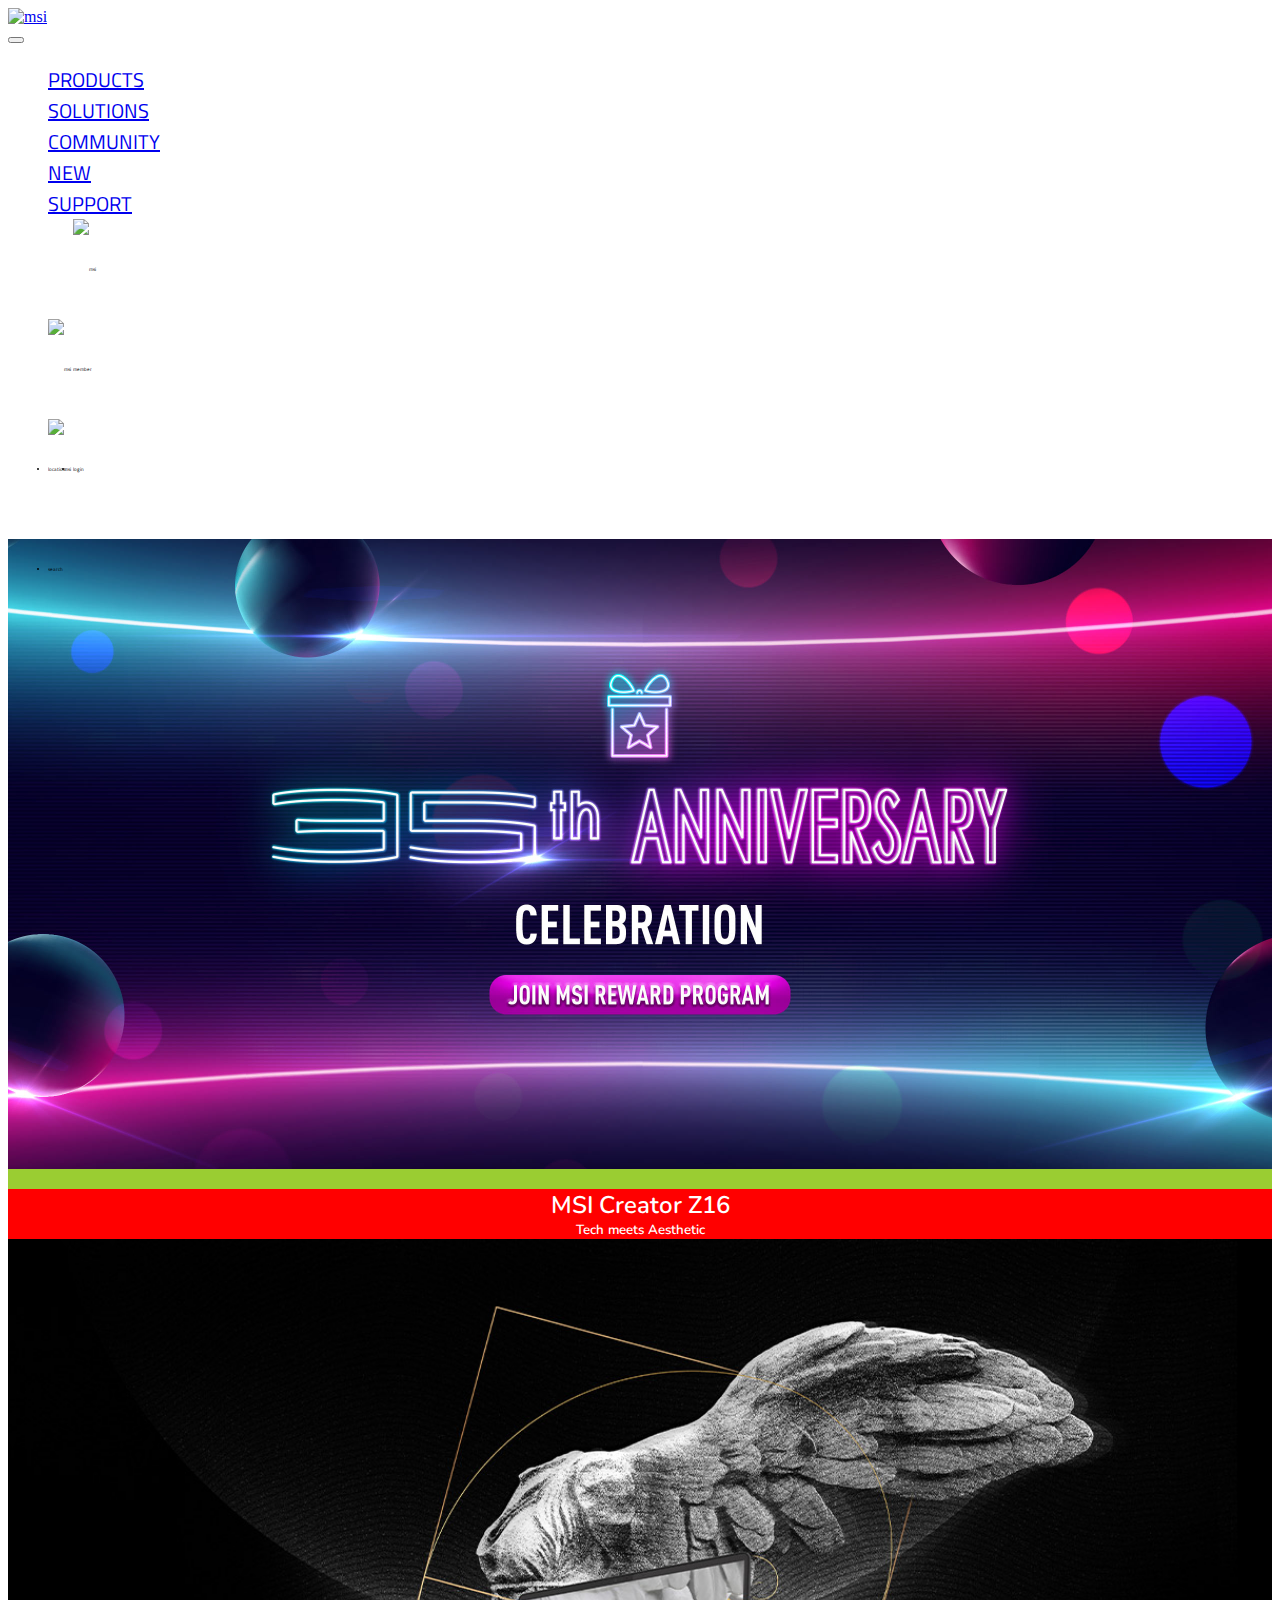
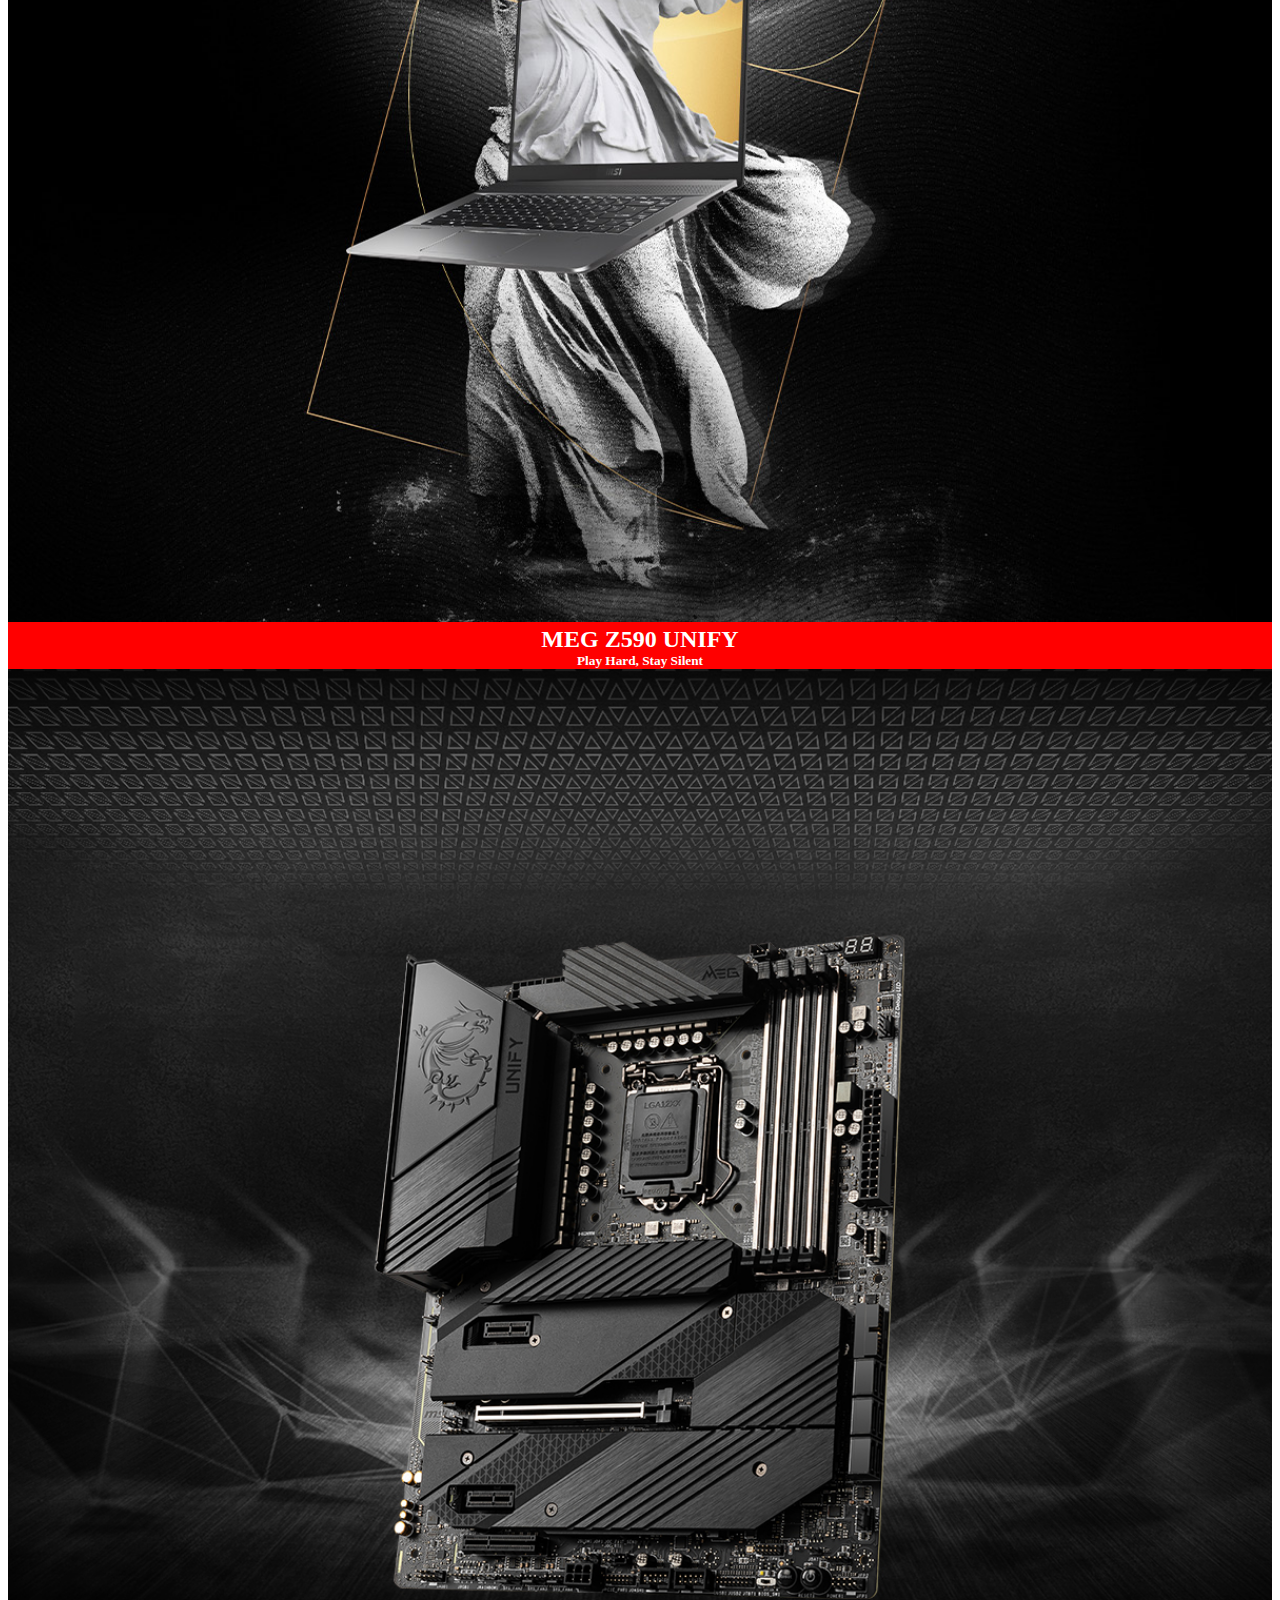
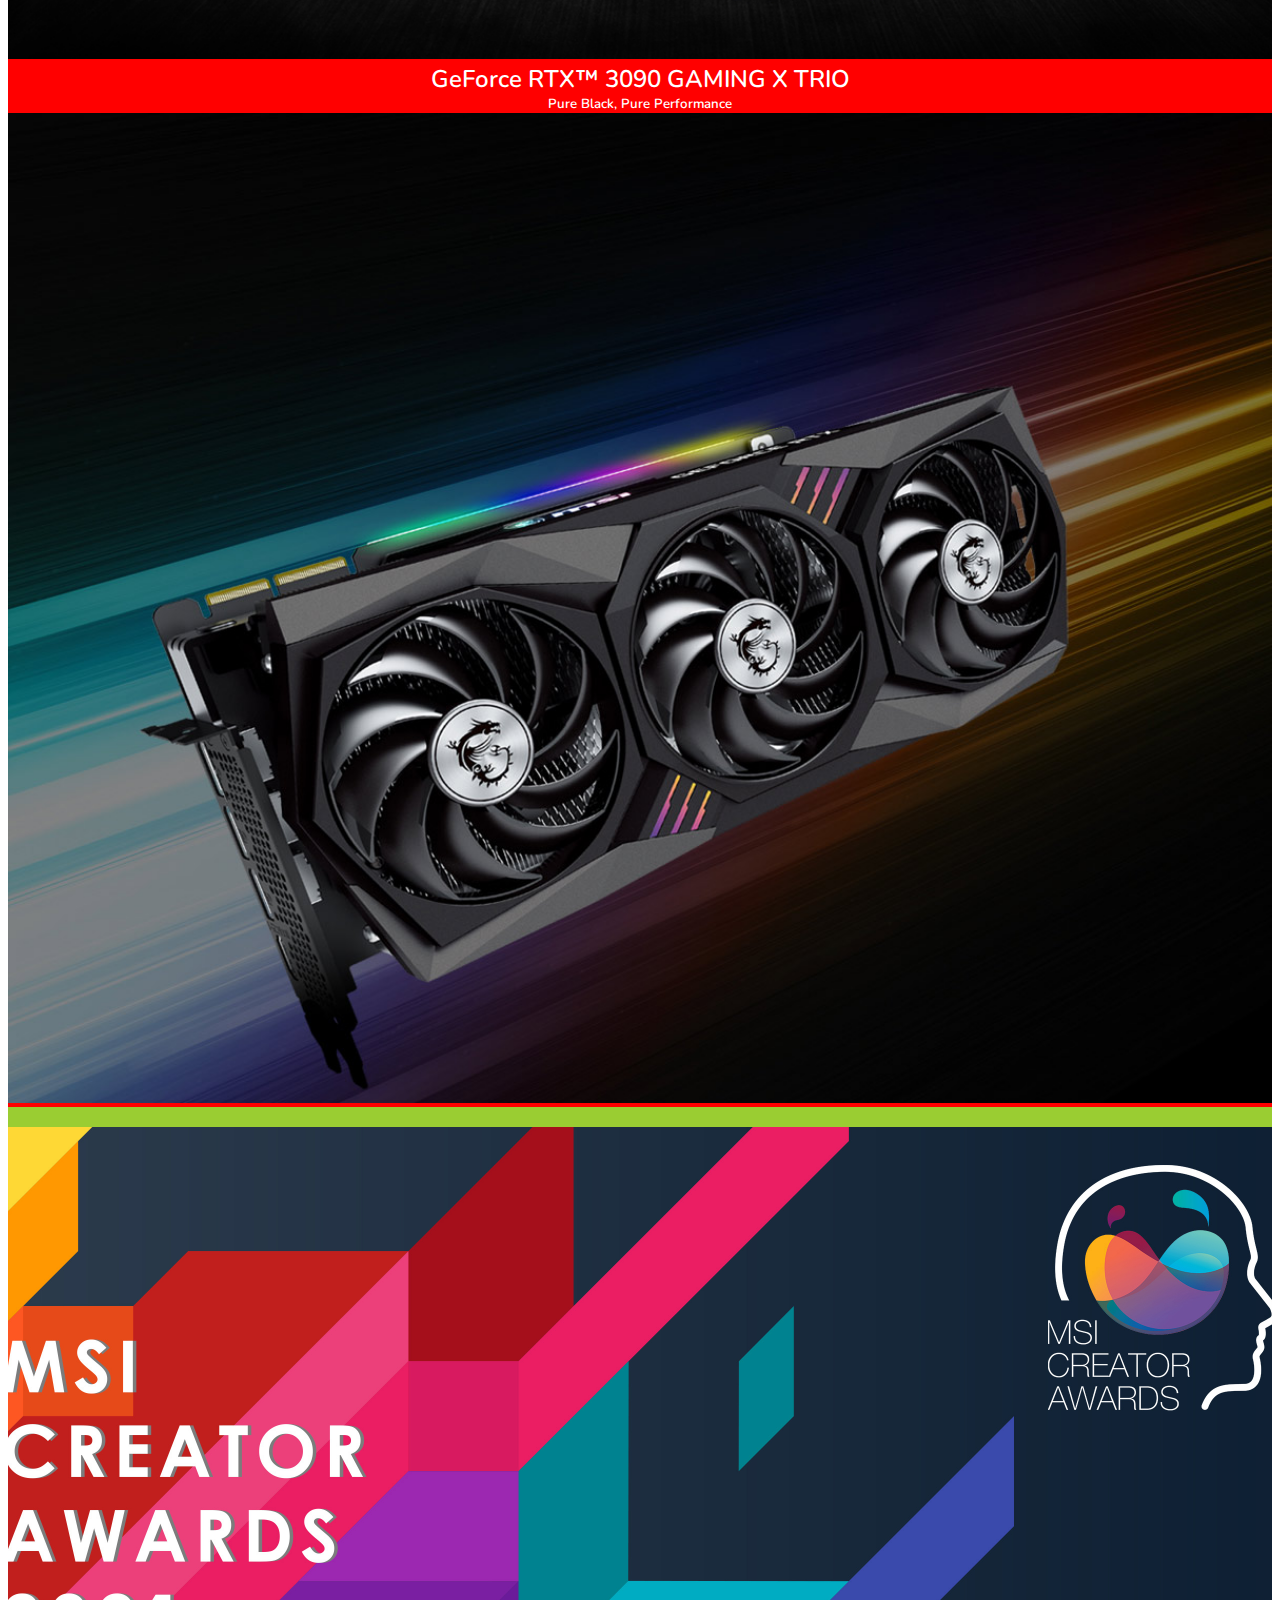
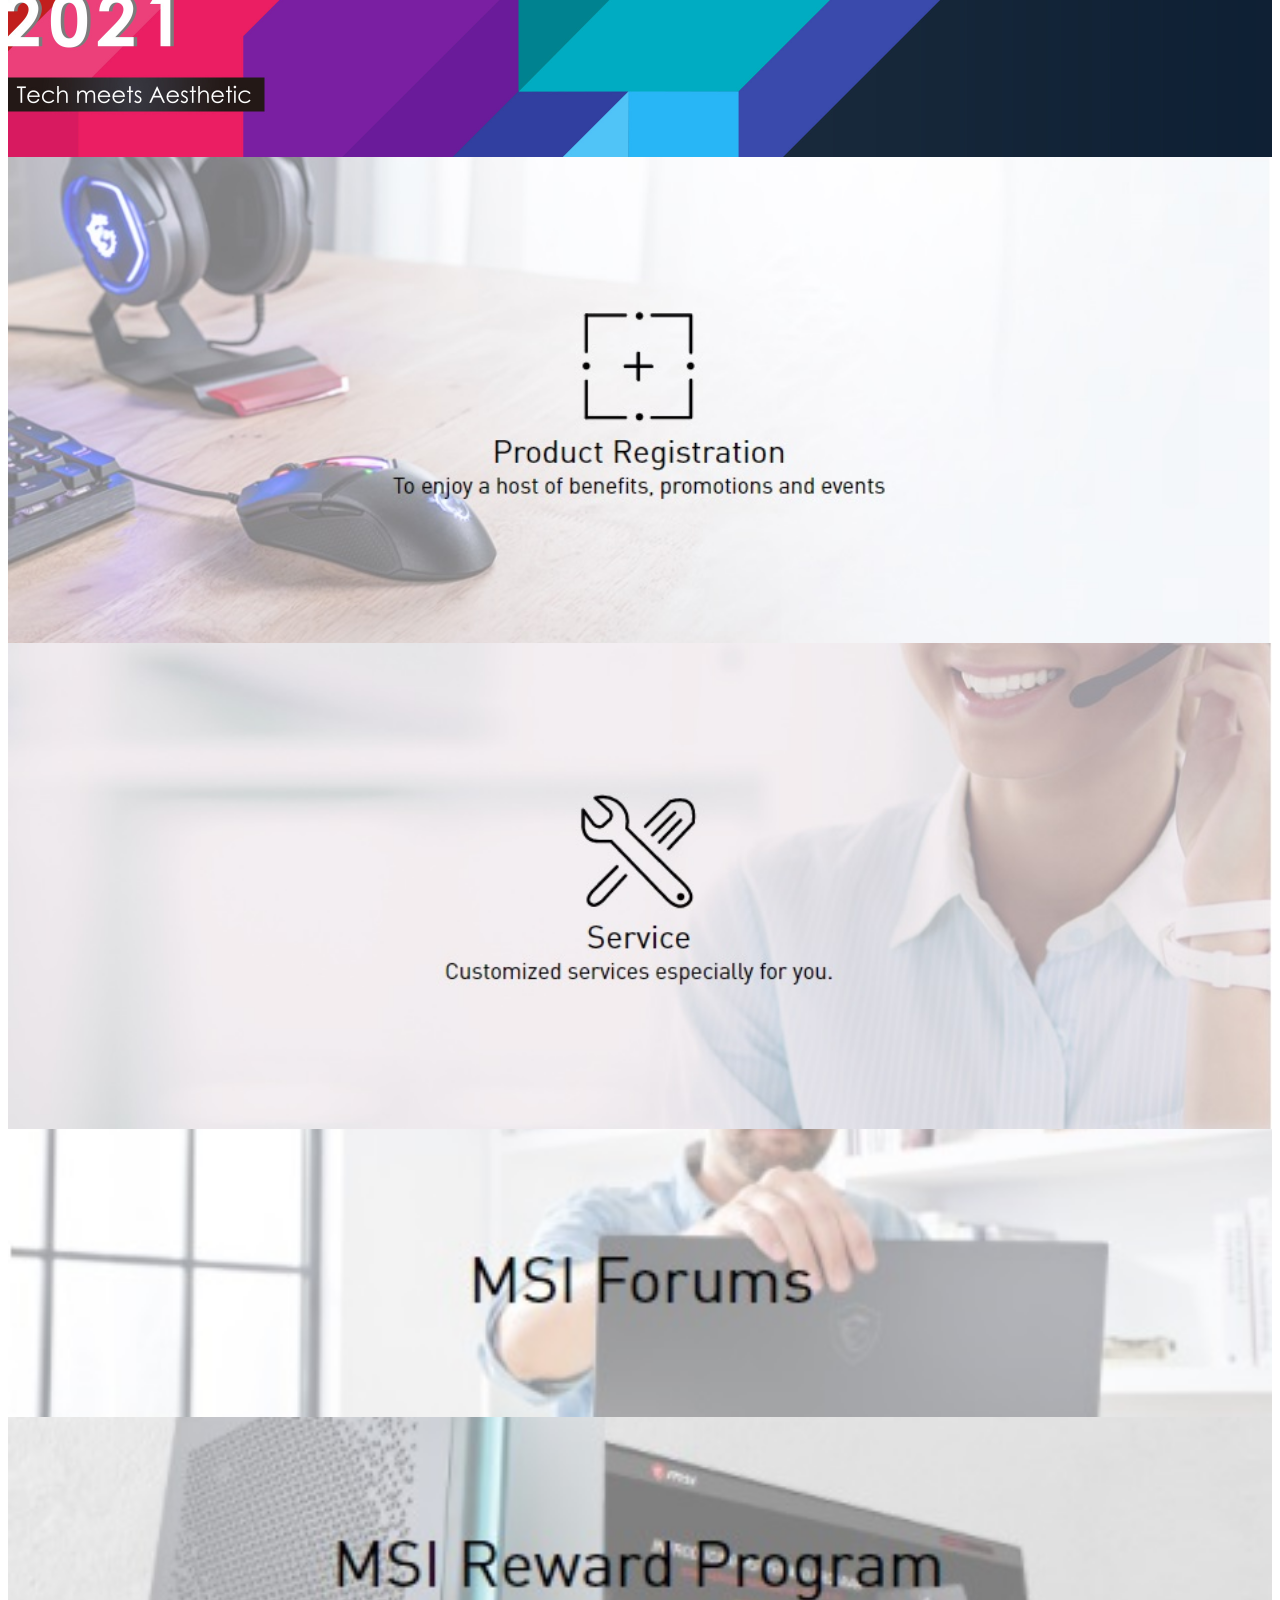
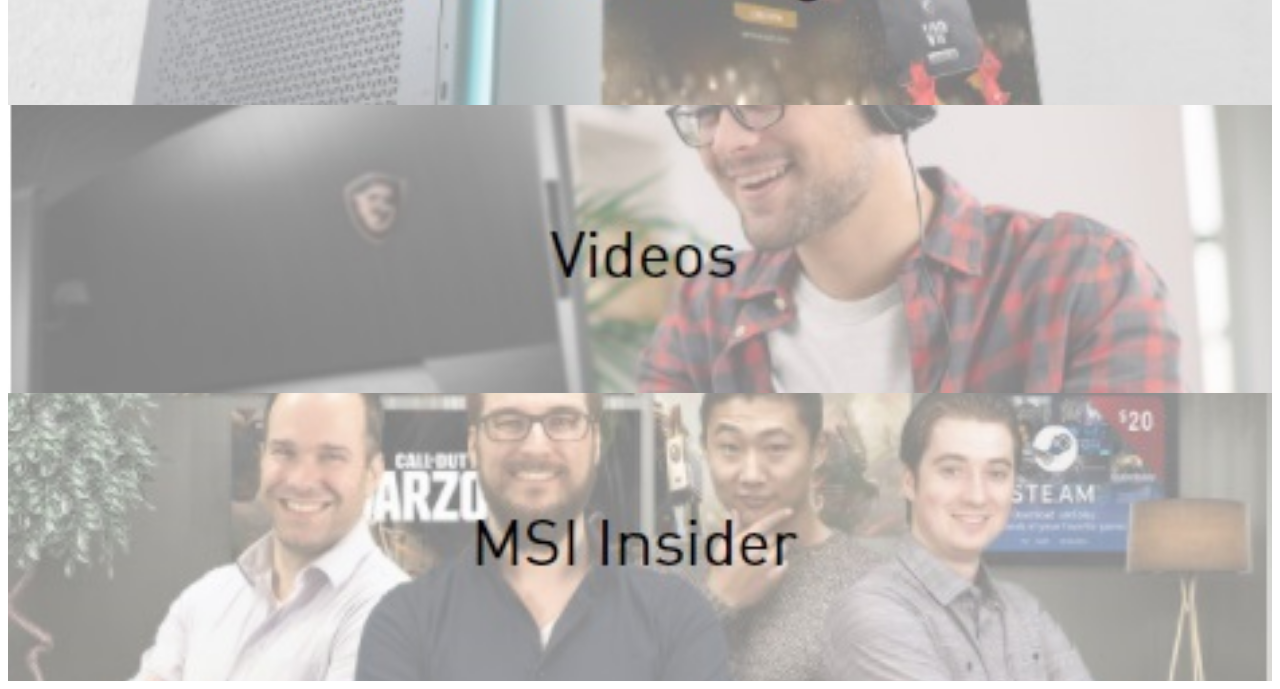
==== commit 13a45359: "1" ====
--- a/index.html
+++ b/index.html
@@ -99,6 +99,8 @@
 
           
     <div class="row align-items-center justify-content-center">
+       
+      
         <div class="col-12 m-0 p-0 col-lg-4 text-center text-lg-start">
             <div class="portfolio-box-01-web3">
                 <div class="portfolio-info-web3">
@@ -113,9 +115,9 @@
                 </div>
 
             </div>
-        </div>
-
-        <div class="col-12 m-0 p-0 col-lg-4 text-center text-lg-start">
+            </div>
+       
+            <div class="col-12 m-0 p-0 col-lg-4 text-center text-lg-start">
             <div class="portfolio-box-01-web3">
                 <div class="portfolio-info-web3">
                     <h2 class=" font-alt1 portfolio-box-01-h5-web3">MEG Z590 UNIFY</h2>
@@ -125,9 +127,8 @@
                     <img src="images/section1-2.jpeg" title="" alt="">
                 </div>
             </div>
-        </div>
-
-        <div class="col-12 m-0 p-0 col-lg-4 text-center text-lg-start">
+          </div>
+            <div class="col-12 m-0 p-0 col-lg-4 text-center text-lg-start">
             <div class="portfolio-box-01-web3">
                 <div class="portfolio-info-web3">
                     <h2 class=" font-alt portfolio-box-01-h5-web3">GeForce RTX™ 3090 GAMING X TRIO</h2>
@@ -139,9 +140,8 @@
                 </div>
             </div>
         </div>
-
-
-    </div>
+</div>
+
 </div>
 
 
--- a/css/index.css
+++ b/css/index.css
@@ -373,7 +373,7 @@
     background: #fff5ec;
 }
 .gray-bg-web3 {
-    background: black;
+    background: yellowgreen;
 }
 
 .gray-bg-web3-4 {
@@ -694,7 +694,7 @@
 
 
 .portfolio-box-01-web3 {
-    background: black;
+    background: red;
    margin: 0;
   
   
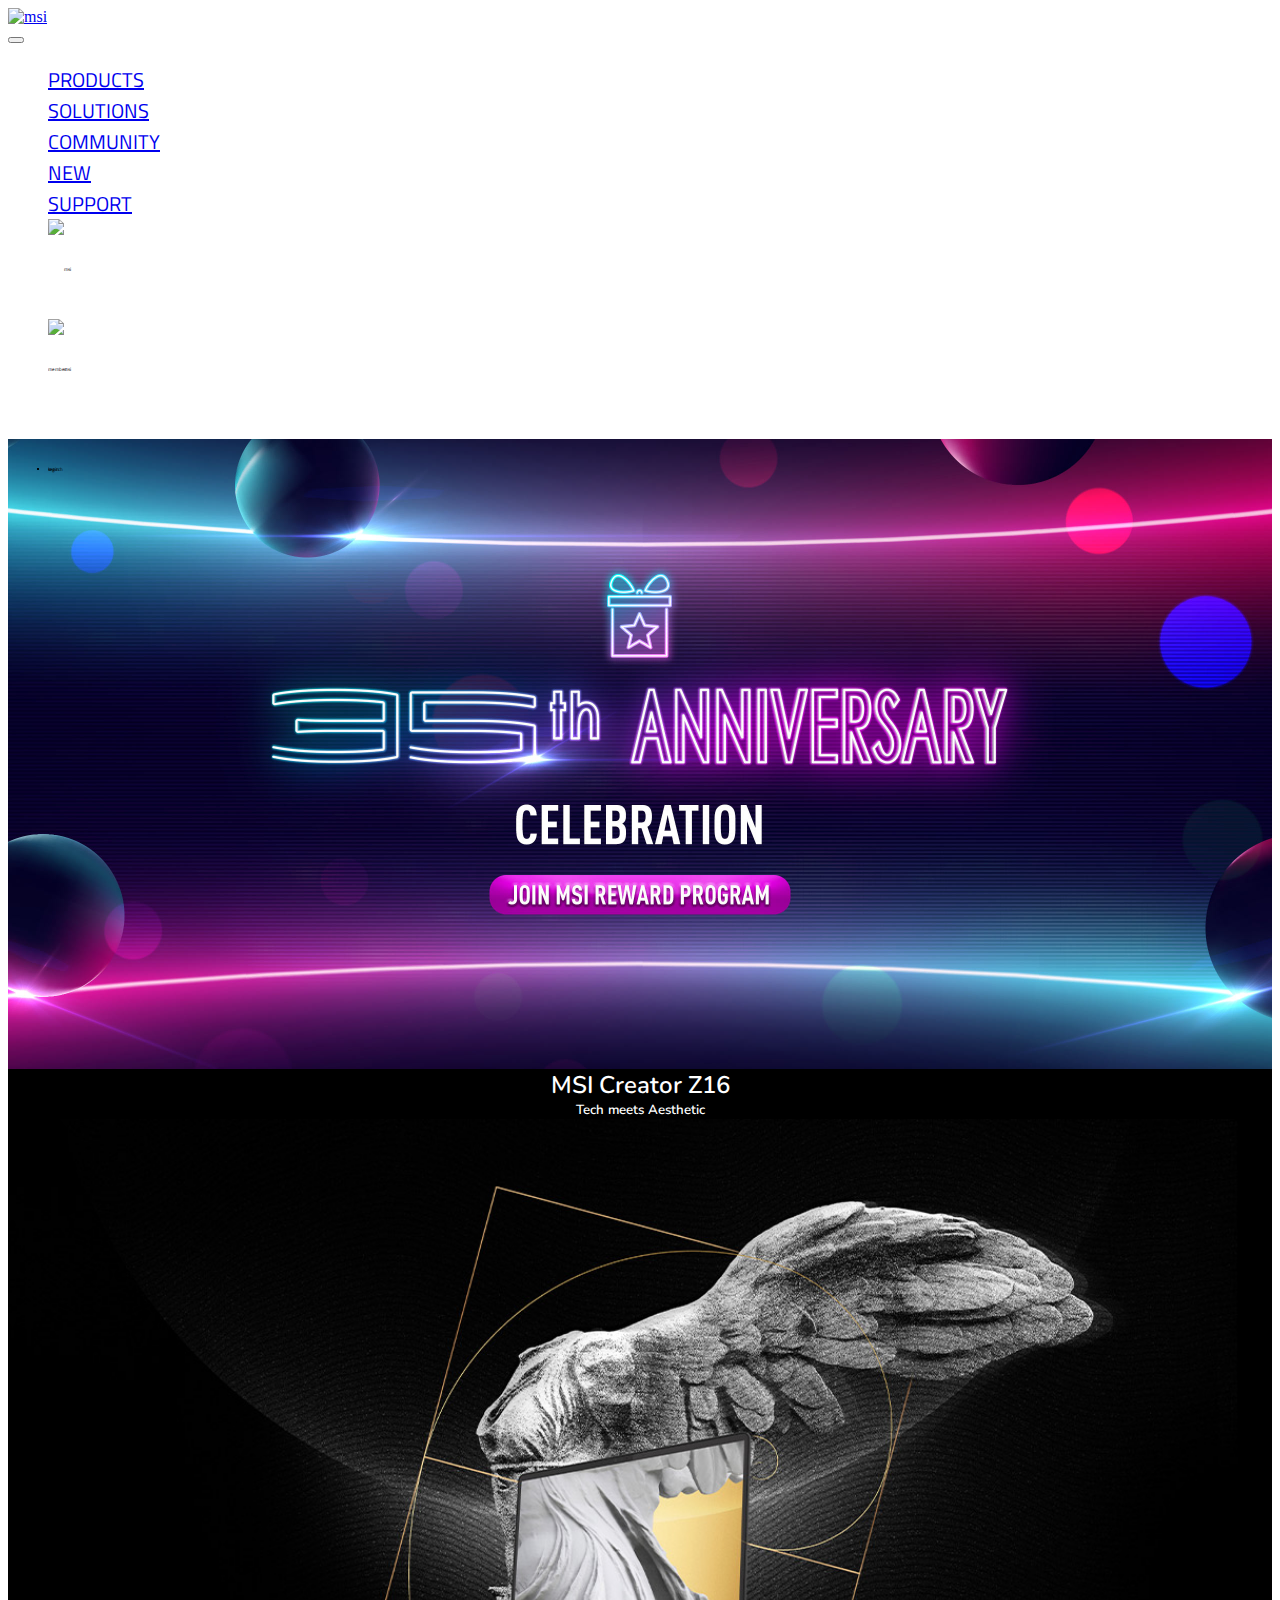
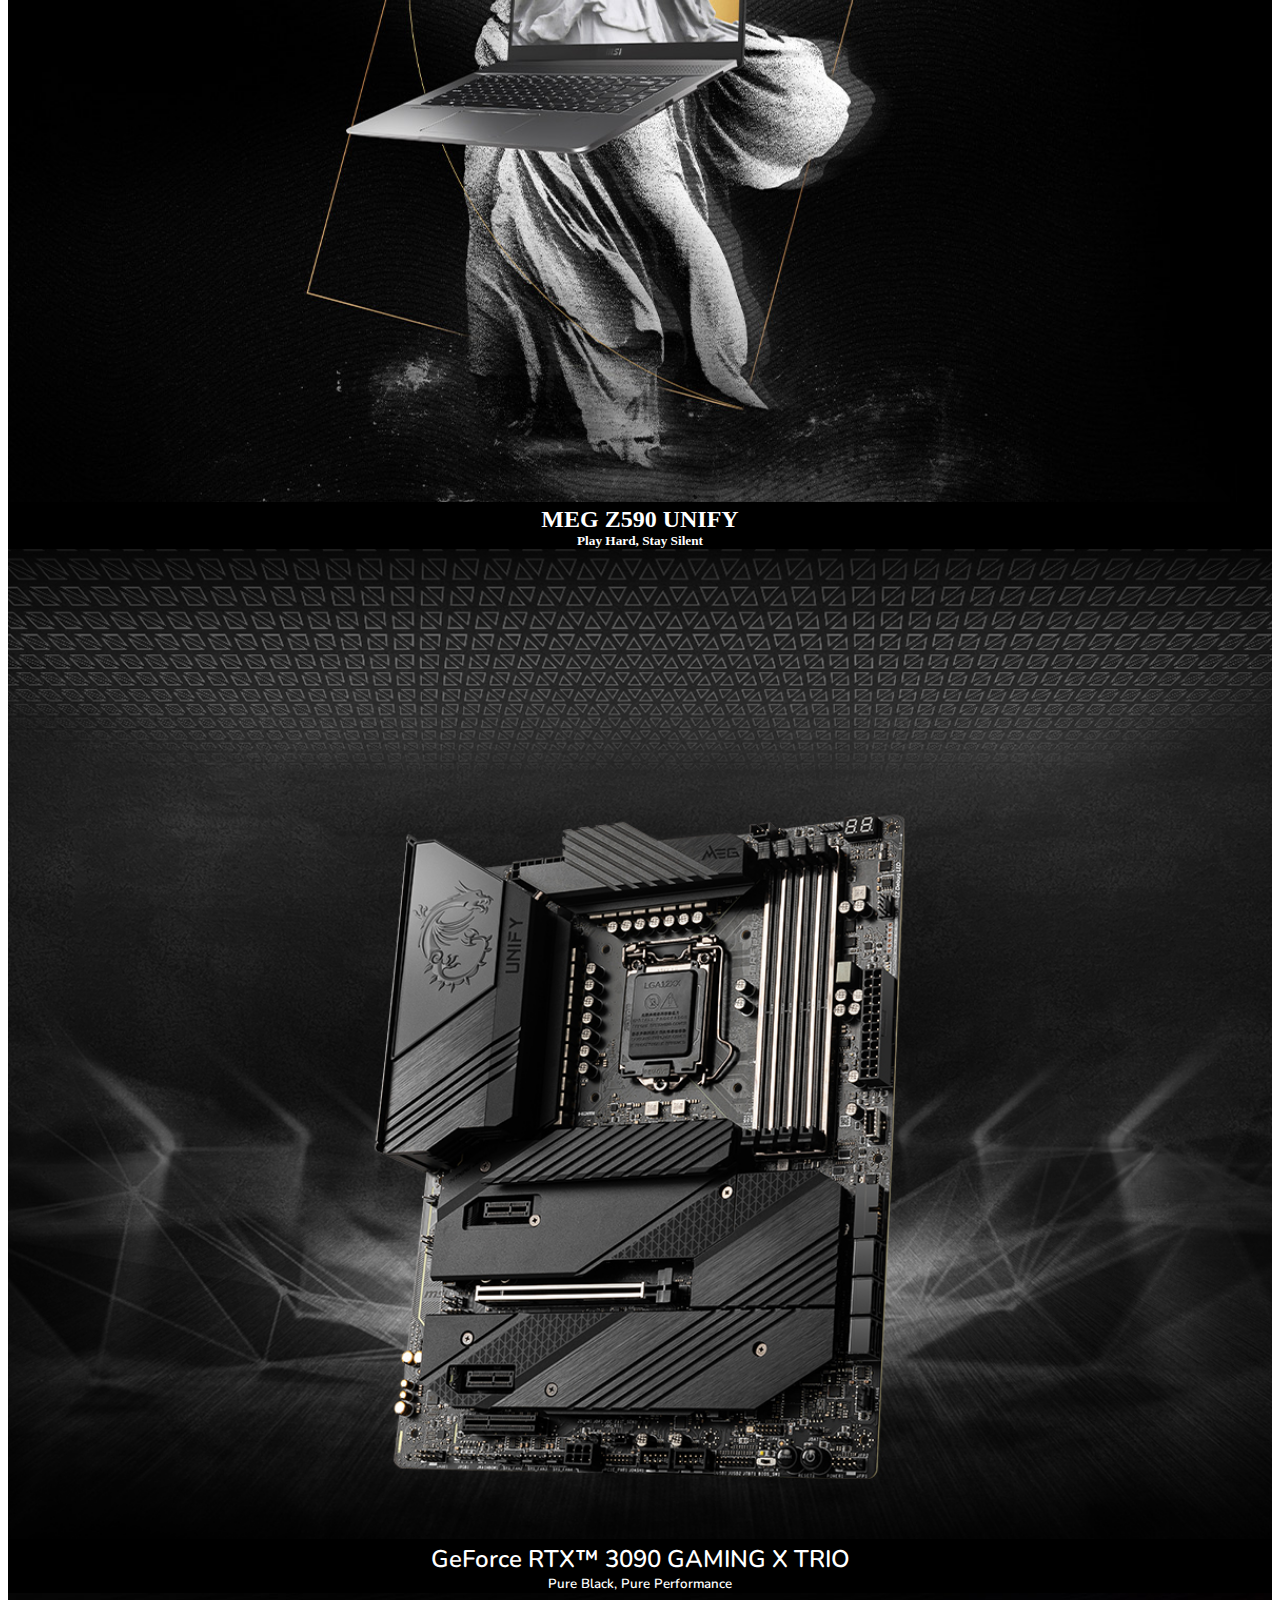
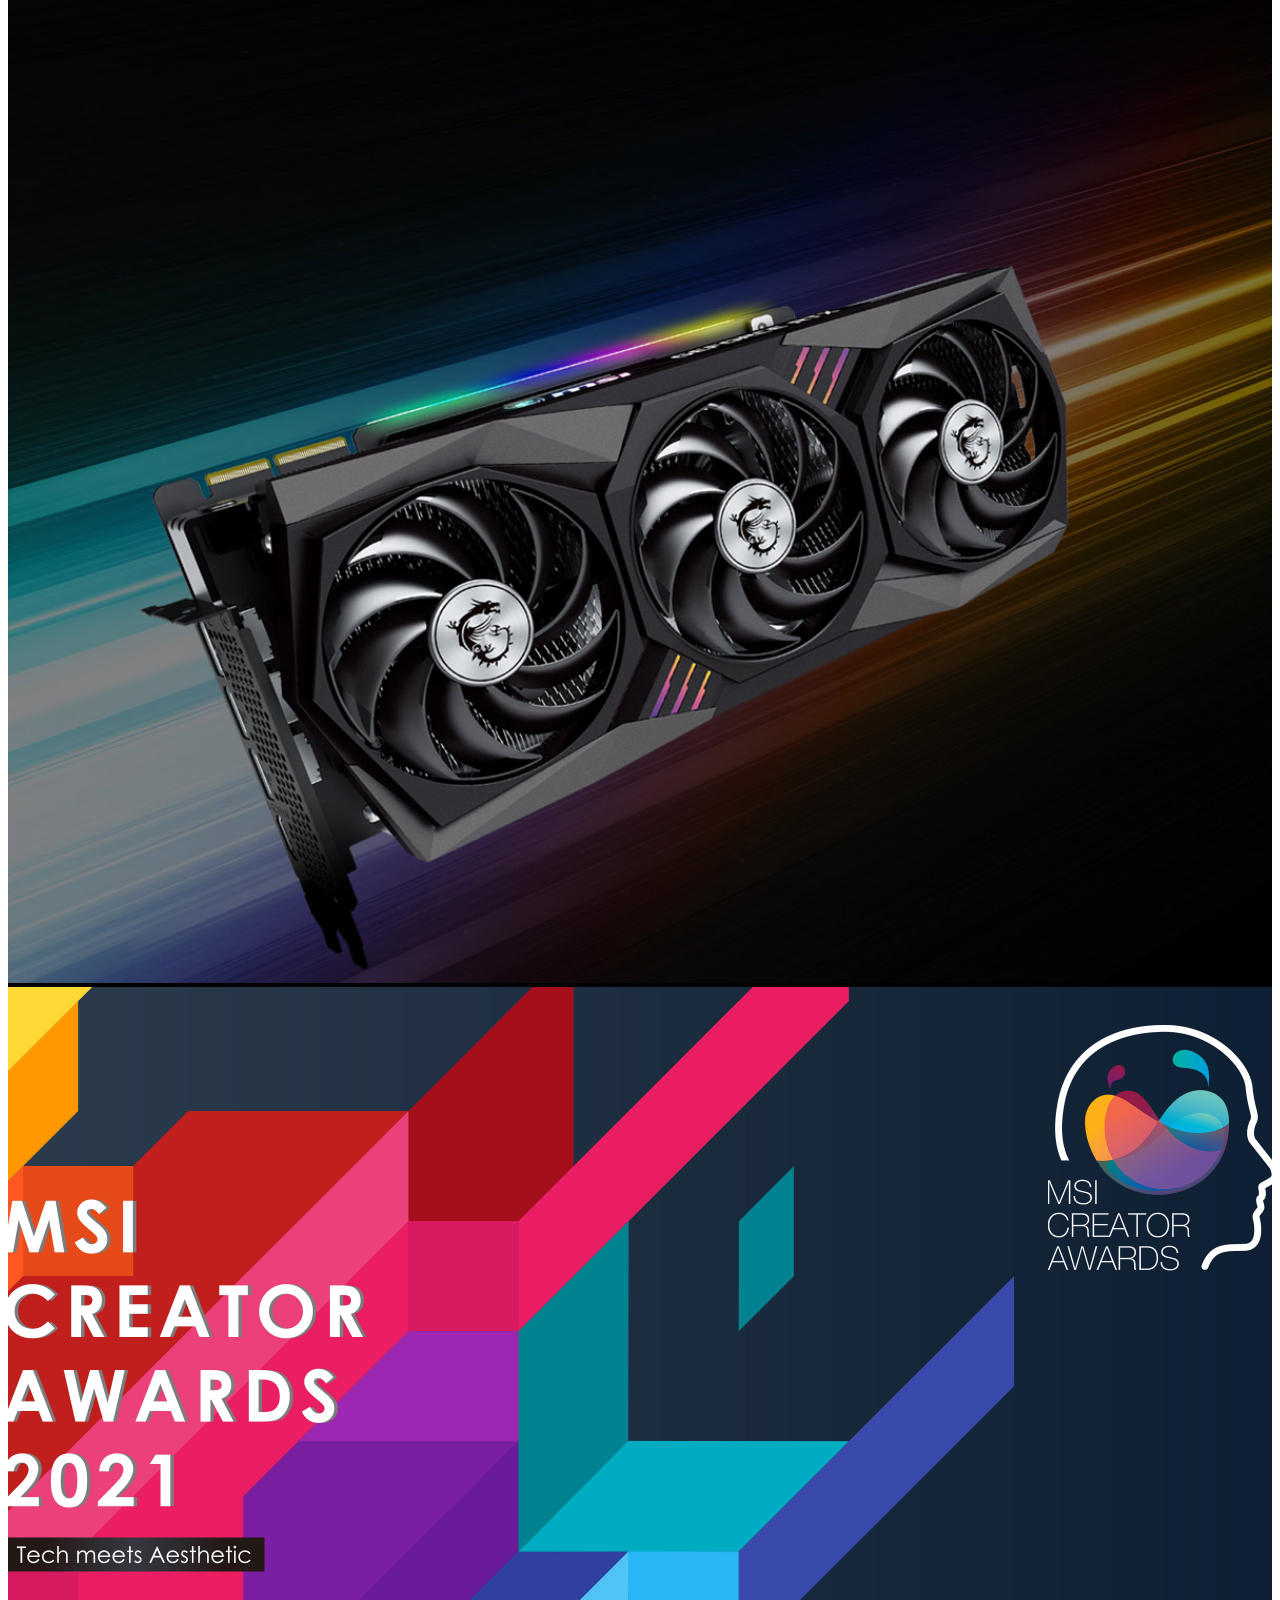
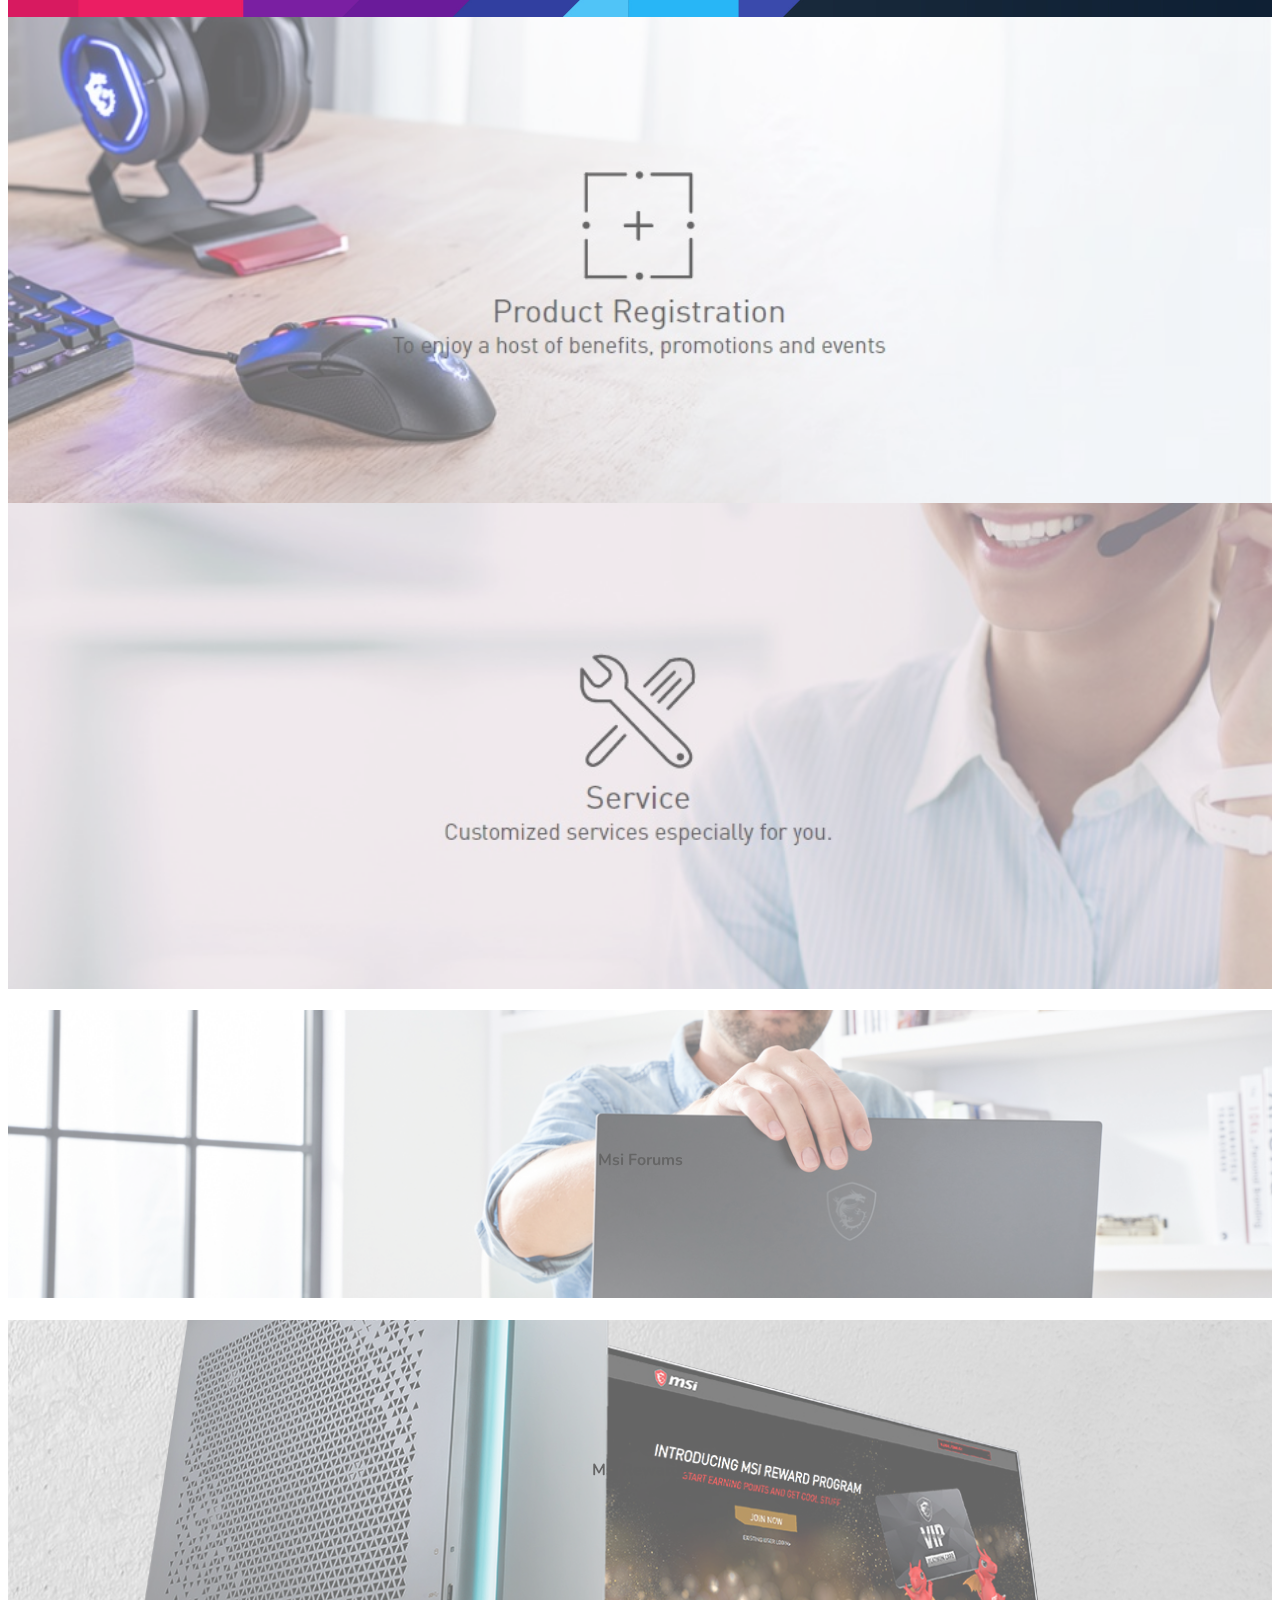
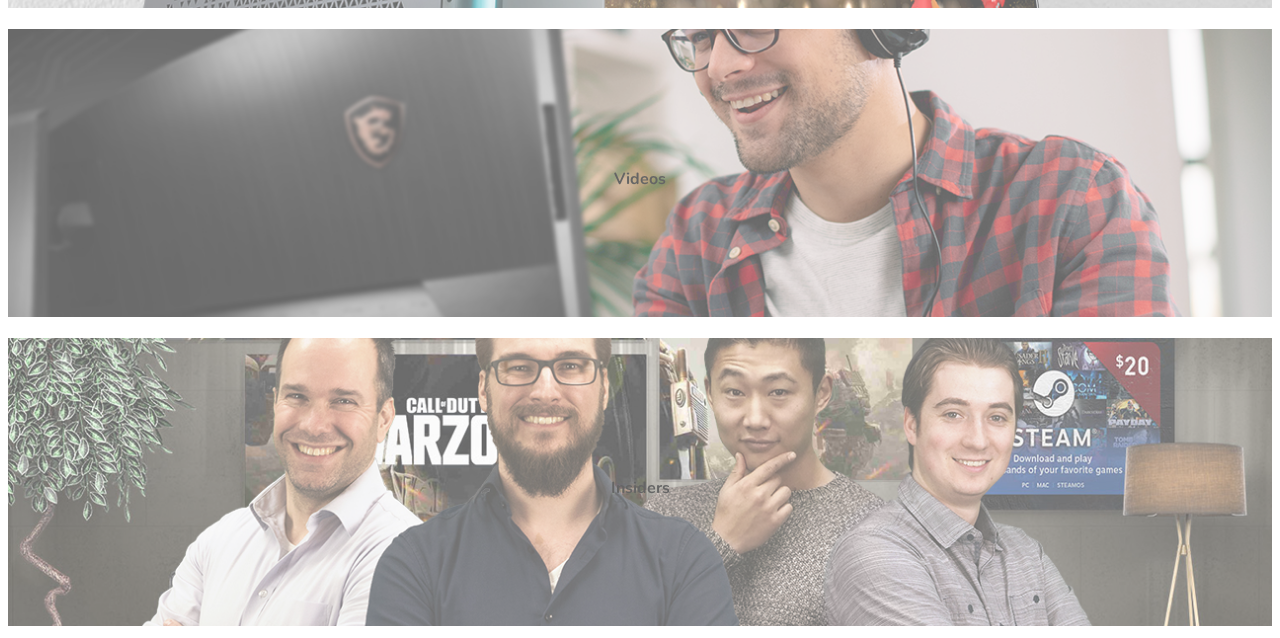
==== commit 8fe97d69: "hj" ====
--- a/index.html
+++ b/index.html
@@ -48,27 +48,20 @@
                         <li class="nav-item hv ms-sm-0 ms-md-2  ms-lg-5">
                             <a class="nav-link text-dark " href="#blog">SUPPORT</a>
                         </li>
+                       
+
+                       
+
                         <li class="nav-item hv ms-sm-0 ms-md-2  ms-lg-5">
                             <a class="nav-link text-dark " href="#blog"></a>
                         </li>
 
-                        <li class="nav-item hv ms-sm-0 ms-md-2  ms-lg-5">
-                            <a class="nav-link text-dark " href="#blog"></a>
-                        </li>
-
-
-                        <li class="nav-item hv ms-sm-0 ms-md-2  ms-lg-5">
-                            <a class="nav-link text-dark " href="#blog"></a>
-                        </li>
-
                         <li class=" d-none d-lg-block nav-item hvicon ms-sm-0 ms-md-0  ms-lg-3  right__item">
 
                             <img class="right__img " src="https://storage-asset.msi.com/frontend/imgs/user.png" alt="msi member login">
 
                         </li>
-                        <li class="d-none d-lg-block nav-item hvicon ms-sm-0 ms-md-0  ms-lg-3">
-                            <img class="right__img" src="https://storage-asset.msi.com/frontend/imgs/pin.png" alt="msi location">
-                        </li>
+                       
                         <li class="d-none d-lg-block nav-i hvicon ms-sm-0 ms-md-0  ms-lg-3 "><img class="right__img" src="https://storage-asset.msi.com/frontend/imgs/loupe.png" alt="msi search"></button>
                         </li>
                     </ul>
@@ -93,14 +86,11 @@
 
 
 
-   
-<div  class="container-fluid gray-bg-web3 section-web3">
+<div class="container-fluid gray-bg-web3 section-web31">
        
 
           
     <div class="row align-items-center justify-content-center">
-       
-      
         <div class="col-12 m-0 p-0 col-lg-4 text-center text-lg-start">
             <div class="portfolio-box-01-web3">
                 <div class="portfolio-info-web3">
@@ -115,9 +105,9 @@
                 </div>
 
             </div>
-            </div>
-       
-            <div class="col-12 m-0 p-0 col-lg-4 text-center text-lg-start">
+        </div>
+
+        <div class="col-12 m-0 p-0 col-lg-4 text-center text-lg-start">
             <div class="portfolio-box-01-web3">
                 <div class="portfolio-info-web3">
                     <h2 class=" font-alt1 portfolio-box-01-h5-web3">MEG Z590 UNIFY</h2>
@@ -127,8 +117,9 @@
                     <img src="images/section1-2.jpeg" title="" alt="">
                 </div>
             </div>
-          </div>
-            <div class="col-12 m-0 p-0 col-lg-4 text-center text-lg-start">
+        </div>
+
+        <div class="col-12 m-0 p-0 col-lg-4 text-center text-lg-start">
             <div class="portfolio-box-01-web3">
                 <div class="portfolio-info-web3">
                     <h2 class=" font-alt portfolio-box-01-h5-web3">GeForce RTX™ 3090 GAMING X TRIO</h2>
@@ -140,11 +131,10 @@
                 </div>
             </div>
         </div>
+
+
+    </div>
 </div>
-
-</div>
-
-
 
 <div class="content ghf-nav3 ">
 
@@ -189,21 +179,21 @@
        <div class="col-12 m-0  p-0 col-lg-3 text-center text-lg-start">
            <div class="section5-1" >
                  
-               
+              <h4 class="font-alt2" >Msi Forums</h4> 
 
            </div>
        </div>
 
        <div class="col-12 m-0 p-0 col-lg-3 text-center text-lg-start">
            <div class="section5-2">
-              
+            <h4 class="font-alt2" >Msi Rewards</h4> 
            </div>
        </div>
 
        <div class="col-12 m-0  p-0 col-lg-3 text-center text-lg-start">
         <div class="section5-3" >
               
-        
+            <h4 class="font-alt2" >Videos</h4> 
 
             </div>
 
@@ -212,7 +202,7 @@
 
     <div class="col-12 m-0 p-0 col-lg-3 text-center text-lg-start">
         <div class="section5-4">
-            
+            <h4 class="font-alt2" >Insiders</h4>   
         </div>
     </div>
 
--- a/css/index.css
+++ b/css/index.css
@@ -48,7 +48,7 @@
 }
 
 .right__item {
-    margin-left: 25px;
+    margin-left: 0px;
 }
 
 .font-nav {
@@ -373,7 +373,7 @@
     background: #fff5ec;
 }
 .gray-bg-web3 {
-    background: yellowgreen;
+    background: black;
 }
 
 .gray-bg-web3-4 {
@@ -543,17 +543,16 @@
 
 
 
-
 .section4-1 {
    
     margin: 0;
     filter: brightness(100%);
     background-color: black;
-    background-image: url(../images/section4-1-n.jpg);
+    background-image: url(../images/section4-1-n-2.jpg);
     background-position: center, center;
     background-size: cover;
     background-repeat: no-repeat;
-   
+    opacity:60%;
     height: 54vh;
     position: relative;
  }
@@ -562,8 +561,8 @@
  .section4-1:hover div,
  .section4-1:hover img,
  .section4-1:hover h5 {
-    
-    background-image: url(../images/section4-1-n-2.jpg);  
+    opacity:100%;
+     
     
  }
 
@@ -573,11 +572,11 @@
     margin: 0;
     filter: brightness(100%);
     background-color: black;
-    background-image: url(../images/section4-2-n.jpg);
+    background-image: url(../images/section4-2-n-2.jpg);
     background-position: center, center;
     background-size: cover;
     background-repeat: no-repeat;
-   
+    opacity:60%;
     height: 54vh;
     position: relative;
  }
@@ -587,7 +586,7 @@
  .section4-2:hover img,
  .section4-2:hover h5 {
     
-    background-image: url(../images/section4-2-n-2.jpg);  
+    opacity:100%
     
  }
 
@@ -600,21 +599,35 @@
     margin: 0;
     filter: brightness(100%);
     background-color: black;
-    background-image: url(../images/section5-1-1.jpg);
+    background-image: url(../images/section5-1-2.jpg);
     background-position: center, center;
     background-size: cover;
     background-repeat: no-repeat;
-   
     height: 32vh;
     position: relative;
+    opacity: 60%;
+color: black;
  }
  
+ .section5-1 > img{
+    width: 100%;
+ }
+ .section5-2 > img{
+    width: 100%;
+ }
+ .section5-3 > img{
+    width: 100%;
+ }
+ .section5-4 > img{
+    width: 100%;
+ }
  .section5-1:hover,
  .section5-1:hover div,
  .section5-1:hover img,
  .section5-1:hover h5 {
-    
-    background-image: url(../images/section5-1-2.jpg);  
+    color: white;
+    opacity: 100%;
+
     
  }
 
@@ -628,7 +641,8 @@
     background-position: center, center;
     background-size: cover;
     background-repeat: no-repeat;
-   
+    opacity: 60%;
+    color: black;
     height: 32vh;
     position: relative;
  }
@@ -638,7 +652,8 @@
  .section5-2:hover img,
  .section5-2:hover h5 {
     
-    background-image: url(../images/section5-2-2.jpg);  
+    color: white;
+    opacity: 100%;
     
  }
 
@@ -649,11 +664,12 @@
     margin: 0;
     filter: brightness(100%);
     background-color: black;
-    background-image: url(../images/section5-3-1.jpg);
+    background-image: url(../images/video.jpg);
     background-position: center, center;
     background-size: cover;
     background-repeat: no-repeat;
-   
+    opacity: 60%;
+    color: black;
     height: 32vh;
     position: relative;
  }
@@ -663,7 +679,8 @@
  .section5-3:hover img,
  .section5-3:hover h5 {
     
-    background-image: url(../images/section5-3-2.jpg);  
+    color: white;
+    opacity: 100%;
     
  }
 
@@ -674,11 +691,12 @@
     margin: 0;
     filter: brightness(100%);
     background-color: black;
-    background-image: url(../images/section5-4-1.jpg);
+    background-image: url(../images/insider.jpg);
     background-position: center, center;
     background-size: cover;
     background-repeat: no-repeat;
-   
+    opacity: 60%;
+    color: black;
     height: 32vh;
     position: relative;
  }
@@ -688,13 +706,13 @@
  .section5-4:hover img,
  .section5-4:hover h5 {
     
-    background-image: url(../images/section5-4-2.jpg);  
+    color: white;
+    opacity: 100%;
     
  }
 
-
 .portfolio-box-01-web3 {
-    background: red;
+    background: black;
    margin: 0;
   
   
@@ -1057,4 +1075,9 @@
     background: rgba(255,255,255,0.5);
     -webkit-transition: 0.3s;
     transition: 0.3s;
-}+}
+.font-alt2 {
+    font-family: 'Nunito', sans-serif;
+
+text-align: center;vertical-align: middle;line-height: 300px;
+}
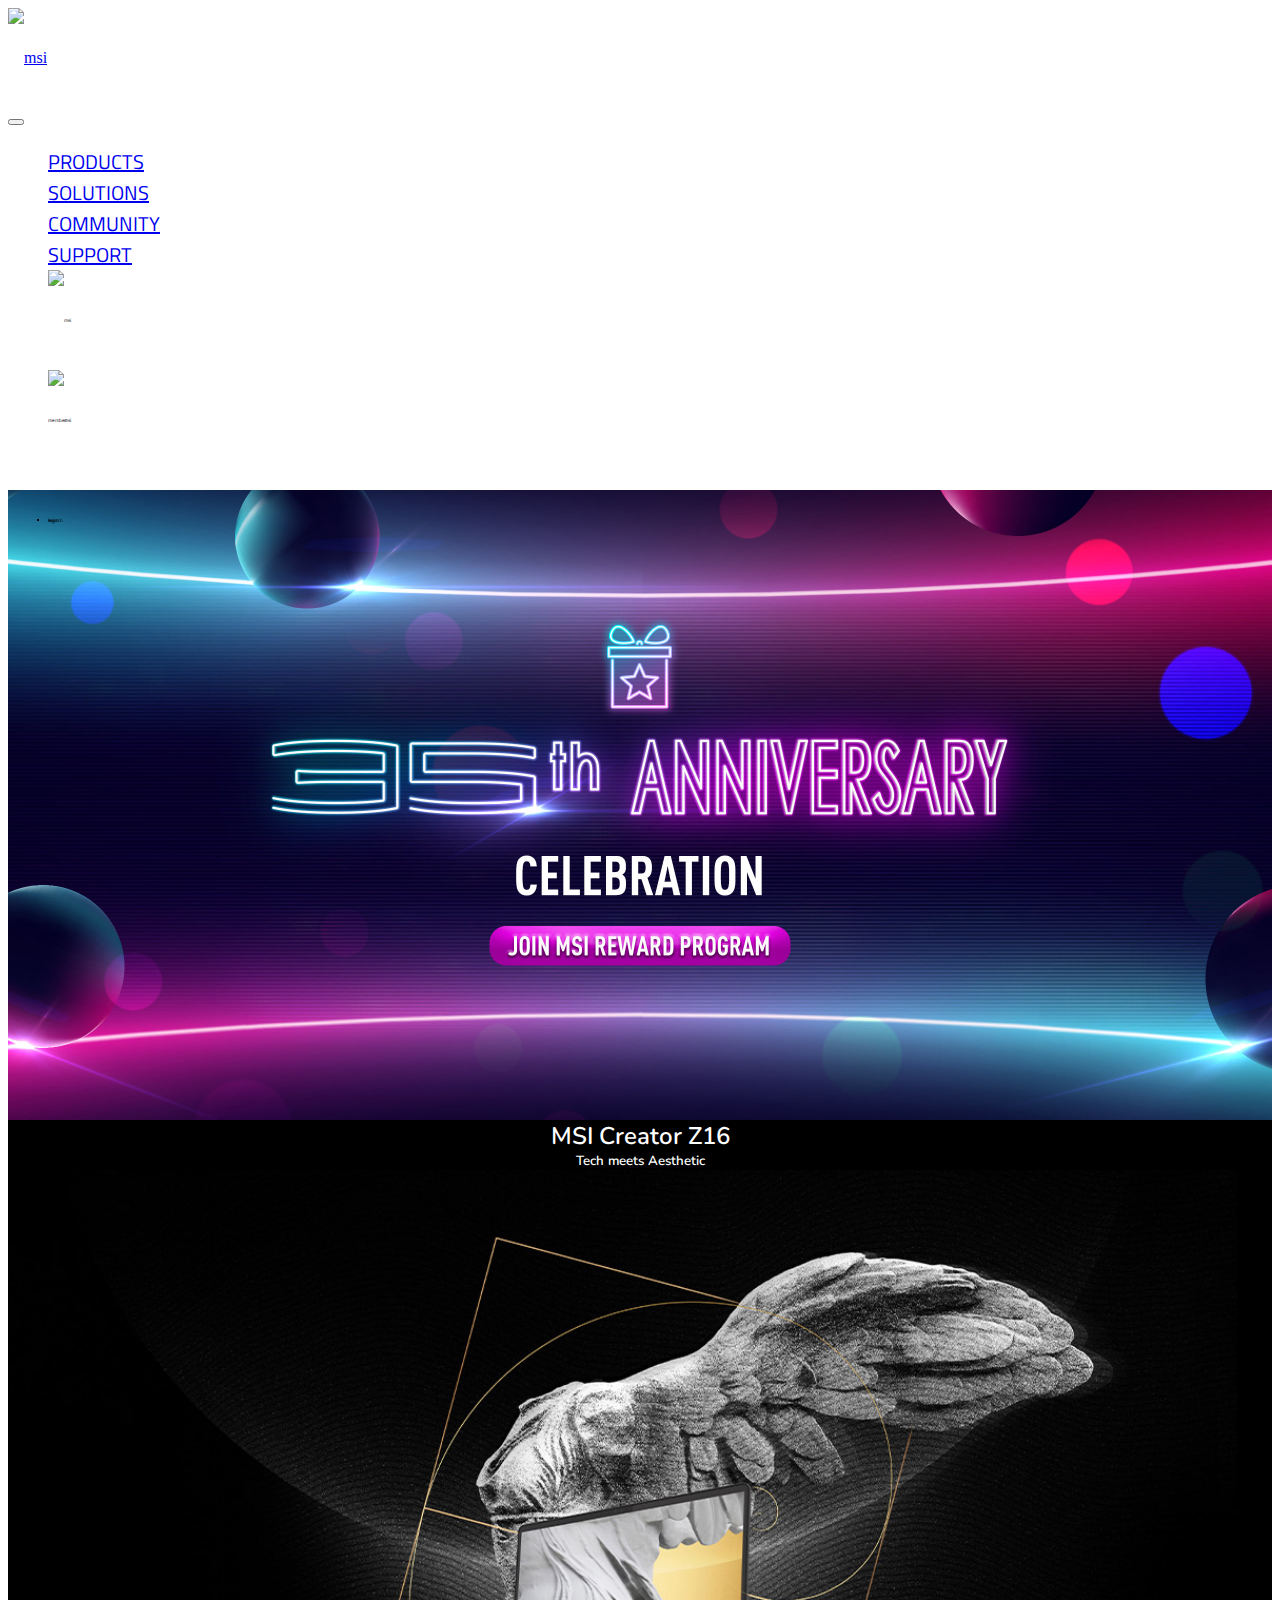
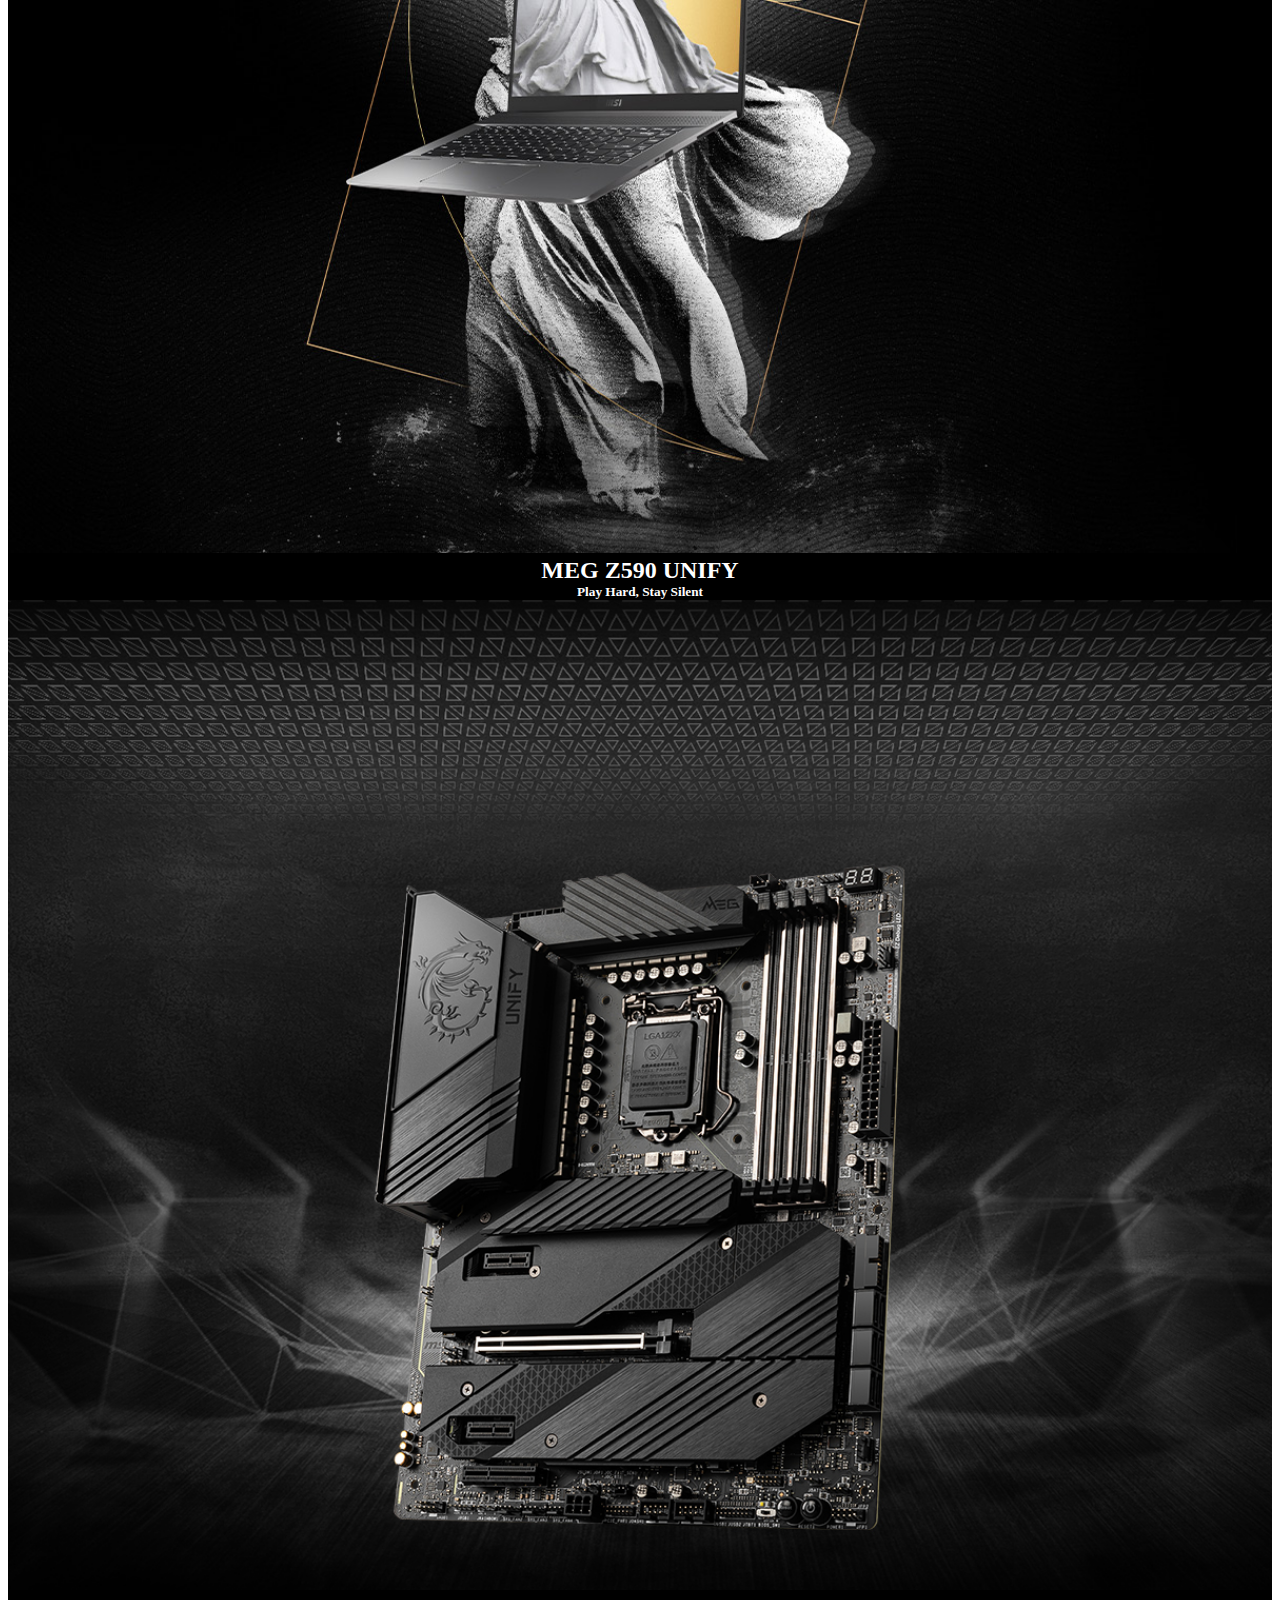
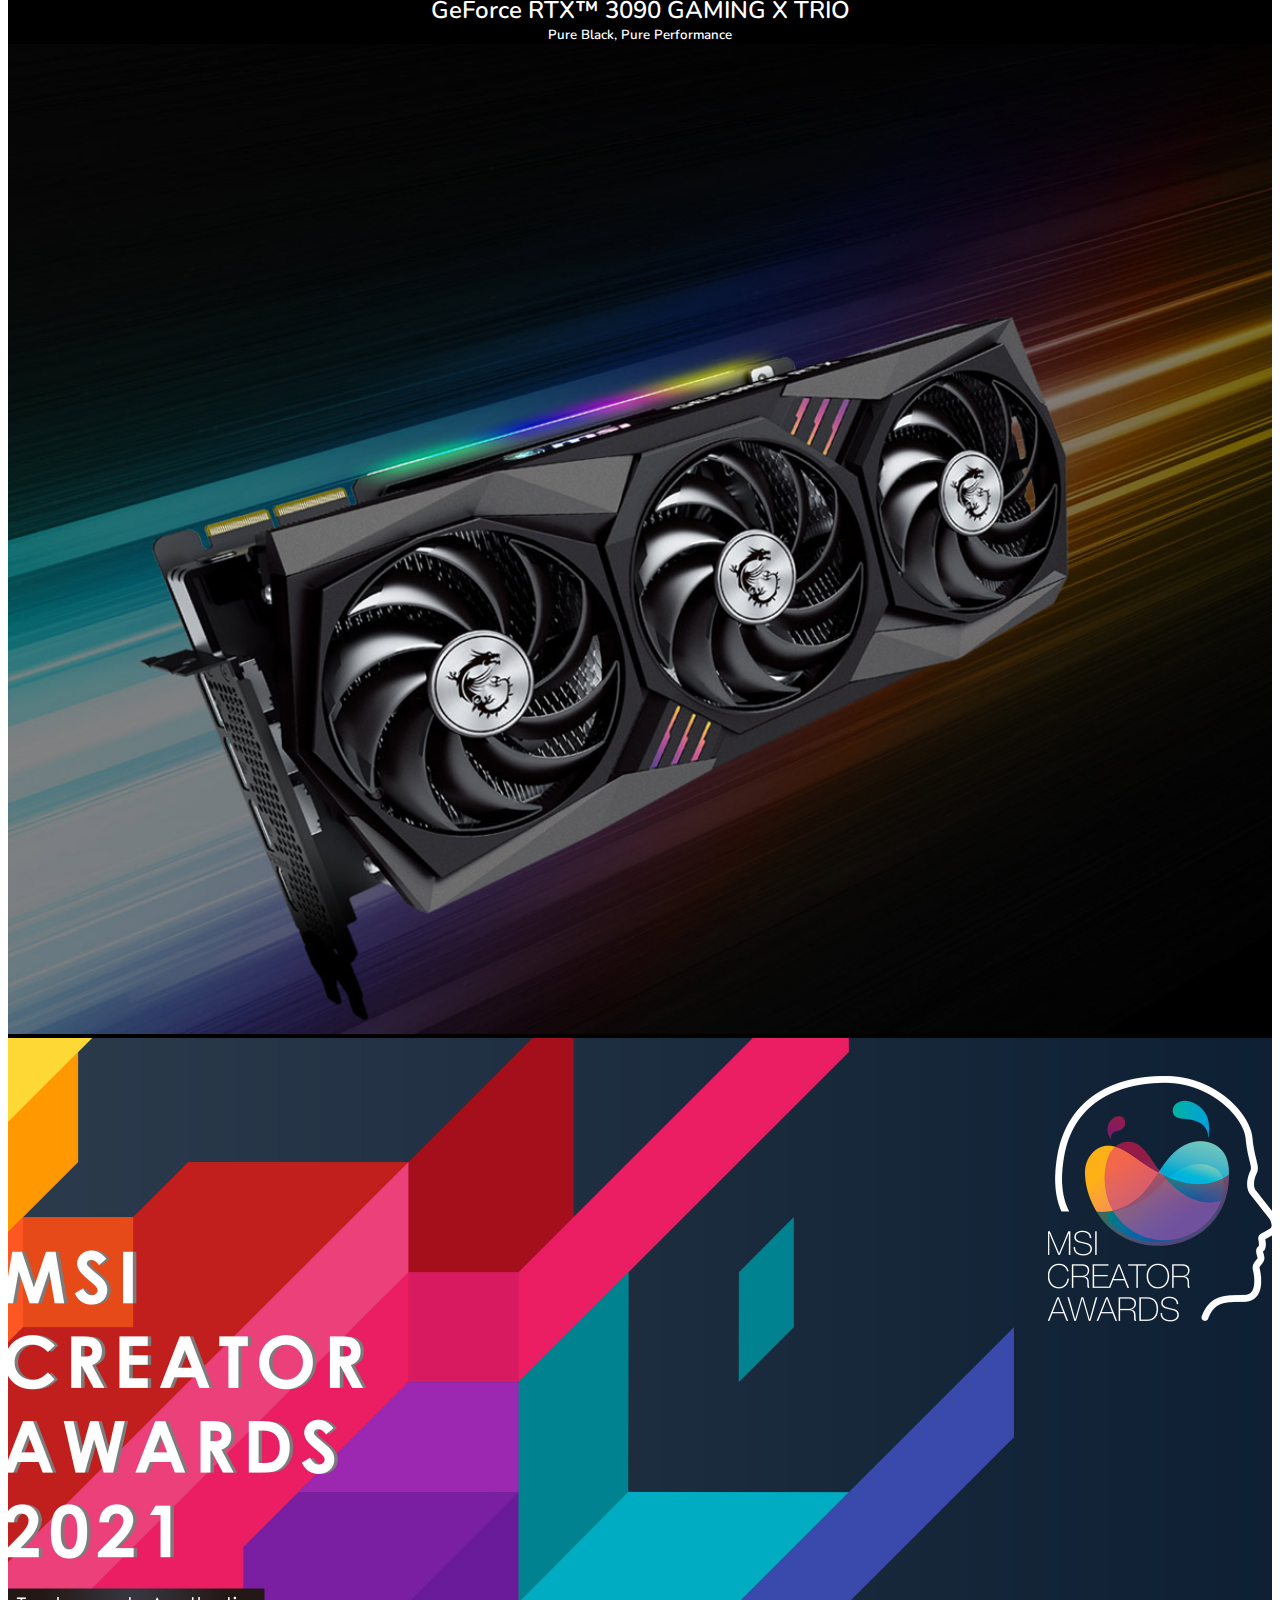
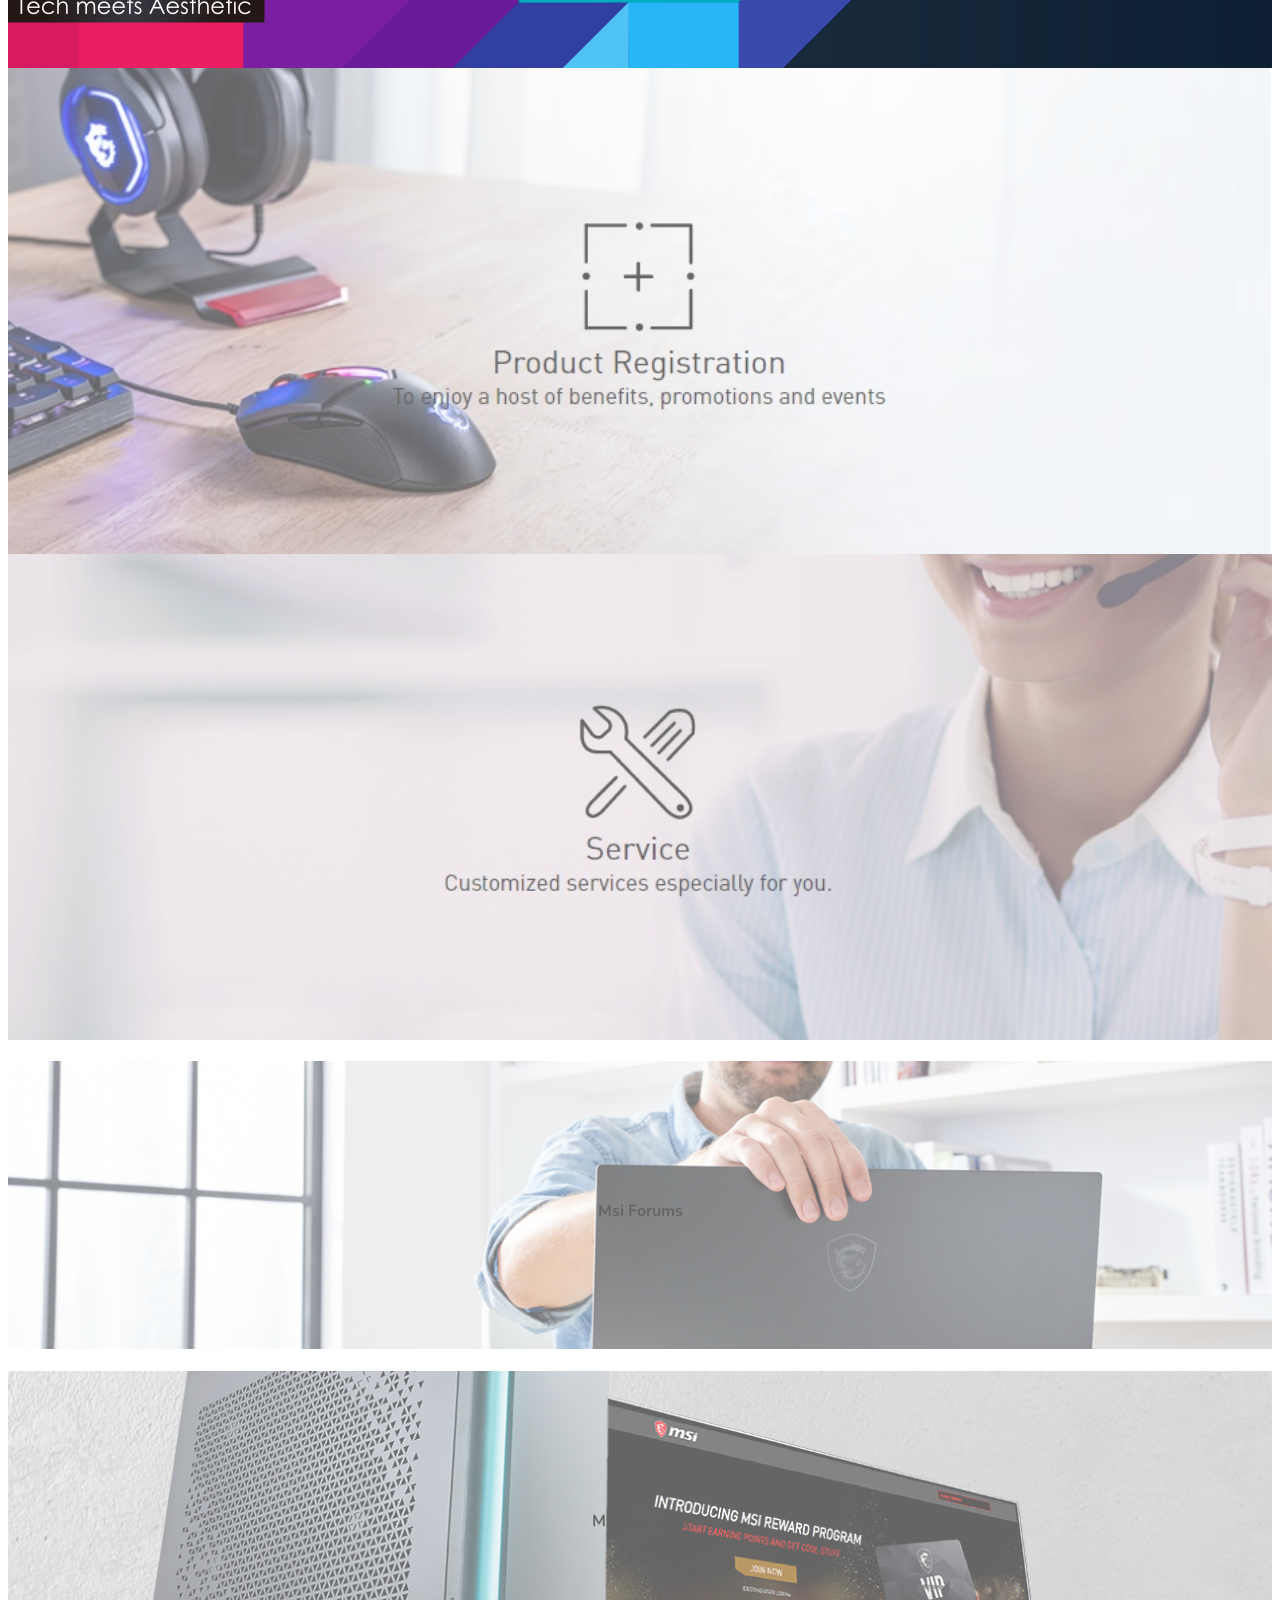
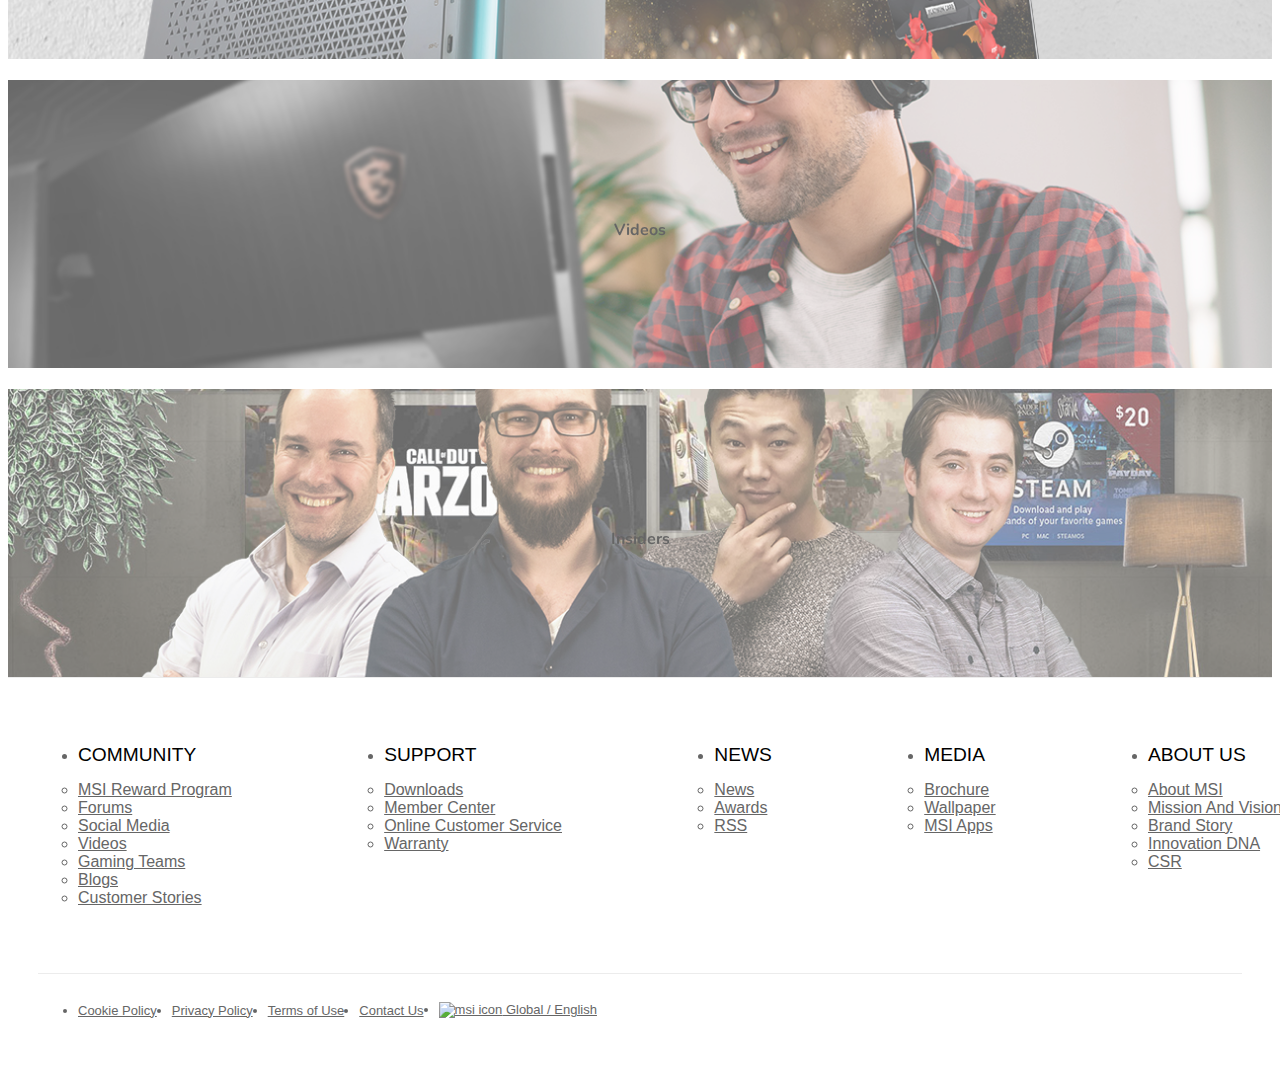
==== commit 5fe64450: "d" ====
--- a/index.html
+++ b/index.html
@@ -24,35 +24,42 @@
     <body>
 
         <nav class="navbar navbar-expand-lg navbar-light bg-light">
-            <div class="container-fluid">
-                <div class="col-2">
+            <div class="container-fluid ">
+              
+                <div class="col-2 h-100" style="height: 100px; line-height: 100px;">
                     <a class="logo" href="/index.php"><img class="logo__img ms-lg-5" src="https://storage-asset.msi.com/frontend/imgs/logo.png" alt="msi"></a>
                 </div>
                 <button class="navbar-toggler collapsed" type="button" data-bs-toggle="collapse" data-bs-target="#navbarSupportedContent" aria-controls="navbarSupportedContent" aria-expanded="false" aria-label="Toggle navigation">
                 <i class="fas fa-grip-vertical text-dark"></i>
               </button>
-                <div class="navbar-collapse collapse col-10" id="navbarSupportedContent">
-                    <ul class="navbar-nav    mb-lg-0 w-100 justify-content-center font-nav ">
-                        <li class="nav-item hv ms-sm-0 ms-md-2  ms-lg-5">
+                <div class="navbar-collapse collapse col-10 justify-content-md-start justify-content-lg-start" id="navbarSupportedContent">
+                    <ul class="navbar-nav    mb-lg-0   font-nav ">
+                       
+                        <li class="nav-item hv ms-md-0   ms-lg-5">
+                            <a class="nav-link text-dark " aria-current="page" href="#"></a>
+                        </li>
+                        <li class="nav-item hv ms-sm-0   ">
+                            <a class="nav-link text-dark " aria-current="page" href="#"></a>
+                        </li>
+
+                        <li class="nav-item hv   ">
                             <a class="nav-link text-dark " aria-current="page" href="#">PRODUCTS</a>
                         </li>
-                        <li class="nav-item hv ms-sm-0 ms-md-2  ms-lg-5">
+                        <li class="nav-item hv ms-md-0   ms-lg-5">
                             <a class="nav-link text-dark " href="#about">SOLUTIONS</a>
                         </li>
-                        <li class="nav-item hv dropdown ms-sm-0 ms-md-2  ms-lg-5">
+                        <li class="nav-item hv dropdown ms-sm-0   ms-lg-5">
                             <a class="nav-link text-dark " href="#service">COMMUNITY</a>
                         </li>
-                        <li class="nav-item hv ms-sm-0 ms-md-2  ms-lg-5">
-                            <a class="nav-link text-dark " href="#port">NEW</a>
-                        </li>
-                        <li class="nav-item hv ms-sm-0 ms-md-2  ms-lg-5">
+                      
+                        <li class="nav-item hv ms-sm-0   ms-lg-5">
                             <a class="nav-link text-dark " href="#blog">SUPPORT</a>
                         </li>
                        
-
-                       
-
-                        <li class="nav-item hv ms-sm-0 ms-md-2  ms-lg-5">
+                      
+
+
+                        <li class="nav-item hv ms-sm-0   ms-lg-5">
                             <a class="nav-link text-dark " href="#blog"></a>
                         </li>
 
@@ -211,7 +218,72 @@
 </div>
 
 
-
+<div  class="container-fluid gray-bg-web3-4 section-web3-4 ">
+    <div class="row align-items-center justify-content-center p-0">
+    
+    
+       <div class="col-12 m-0  p-0 col-md-6 col-lg-12 text-center text-lg-start">
+        
+<footer class="msiFooter" data-v-app="">
+<div class="msiFooter__container">
+    <nav class="shortcut">
+        <ul class="shortcut__menu" role="menubar">
+            <li class="shortcut__item" role="menuitem">
+                <div class="shortcut__field">COMMUNITY</div>
+                <ul class="shortcut__submenu" role="menu">
+                    <li class="shortcut__subitem" role="menuitem">
+                        <a class="shortcut__link" href="https://rewards.msi.com/">MSI Reward Program</a>
+                    </li>
+                    <li class="shortcut__subitem" role="menuitem">
+                        <a class="shortcut__link" href="http://forum-en.msi.com/">Forums</a>
+                    </li>
+                    <li class="shortcut__subitem" role="menuitem">
+                        <a class="shortcut__link" href="http://www.msi.com/page/social-media">Social Media</a></li>
+                        <li class="shortcut__subitem" role="menuitem">
+                            <a class="shortcut__link" href="http://www.msi.com/video">Videos</a>
+                        </li>
+                        <li class="shortcut__subitem" role="menuitem">
+                            <a class="shortcut__link" href="http://www.msi.com/Gaming-Team">Gaming Teams</a>
+                        </li>
+                        <li class="shortcut__subitem" role="menuitem">
+                            <a class="shortcut__link" href="http://www.msi.com/blogs">Blogs</a>
+                        </li>
+                        <li class="shortcut__subitem" role="menuitem">
+                            <a class="shortcut__link" href="http://www.msi.com/case-studies">Customer Stories</a>                             
+                            </ul>
+                           
+                            <li class="shortcut__item" role="menuitem">
+                                <div class="shortcut__field">SUPPORT</div>
+                                <ul class="shortcut__submenu" role="menu">
+                                    <li class="shortcut__subitem" role="menuitem">
+                                        <a class="shortcut__link" href="http://www.msi.com/support/download/">Downloads</a>
+                                    </li><li class="shortcut__subitem" role="menuitem">
+                                        <a class="shortcut__link" href="https://account.msi.com/">Member Center</a></li>
+                                        <li class="shortcut__subitem" role="menuitem">
+                                            <a class="shortcut__link" href="https://account.msi.com/tickets/list">Online Customer Service</a>
+                                        </li>
+                                        <li class="shortcut__subitem" role="menuitem">
+                                            <a class="shortcut__link" href="http://www.msi.com/page/warranty">Warranty</a>
+                                        </li></ul>
+                                    </li>
+                                    <li class="shortcut__item" role="menuitem">
+                                        <div class="shortcut__field">NEWS</div>
+                                        <ul class="shortcut__submenu" role="menu">
+                                            <li class="shortcut__subitem" role="menuitem">
+                                                <a class="shortcut__link" href="http://www.msi.com/news">News</a></li>
+                                                <li class="shortcut__subitem" role="menuitem">
+                                                    <a class="shortcut__link" href="http://www.msi.com/awards">Awards</a></li>
+                                                    <li class="shortcut__subitem" role="menuitem"><a class="shortcut__link" href="http://www.msi.com/rss">RSS</a></li></ul></li><li class="shortcut__item" role="menuitem"><div class="shortcut__field">MEDIA</div><ul class="shortcut__submenu" role="menu"><li class="shortcut__subitem" role="menuitem"><a class="shortcut__link" href="http://www.msi.com/page/brochure">Brochure</a></li><li class="shortcut__subitem" role="menuitem"><a class="shortcut__link" href="http://www.msi.com/wallpaper">Wallpaper</a></li><li class="shortcut__subitem" role="menuitem"><a class="shortcut__link" href="http://www.msi.com/page/msi-apps">MSI Apps</a></li></ul></li><li class="shortcut__item" role="menuitem"><div class="shortcut__field">ABOUT US</div><ul class="shortcut__submenu" role="menu"><li class="shortcut__subitem" role="menuitem"><a class="shortcut__link" href="http://www.msi.com/about">About MSI</a></li><li class="shortcut__subitem" role="menuitem"><a class="shortcut__link" href="http://www.msi.com/about/missionandvision">Mission And Vision</a></li><li class="shortcut__subitem" role="menuitem"><a class="shortcut__link" href="http://www.msi.com/about/brand-story">Brand Story</a></li><li class="shortcut__subitem" role="menuitem"><a class="shortcut__link" href="http://www.msi.com/about/innovation">Innovation DNA</a></li><li class="shortcut__subitem" role="menuitem"><a class="shortcut__link" href="https://csr.msi.com/global/index">CSR</a></li></ul></li></ul></nav>
+                                                    <nav class="info"><div class="copyright"</div>
+                                                        <ul class="service">
+                                                            <li class="service__item"><a class="service__link" href="/page/cookie-policy">Cookie Policy</a></li><li class="service__item"><a class="service__link" href="/page/privacy-policy">Privacy Policy</a></li><li class="service__item"><a class="service__link" href="/page/website-terms-of-use">Terms of Use</a></li><li class="service__item"><a class="service__link" href="/about/contact-us">Contact Us</a></li><li class="service__item"><a class="service__link" href="/language"><img src="https://www.msi.com/images/front/global.png" alt="msi icon"> Global / English</a></li><!----></ul></nav>
+                                                        </div>
+                                                </footer>
+
+
+</div>
+</div>
+</div>
 <!--
                 <div class="bottom-style">
                     <svg version="1.1" xmlns="http://www.w3.org/2000/svg" viewBox="0 0 1400.6 1226.4" enable-background="new 0 0 1400.6 1226.4">
--- a/css/index.css
+++ b/css/index.css
@@ -1081,3 +1081,95 @@
 
 text-align: center;vertical-align: middle;line-height: 300px;
 }
+
+
+
+.msiFooter__container {
+    max-width: 1600px;
+    margin: auto;
+    padding: 0 30px;
+}
+
+.shortcut {
+    padding: 50px 0;
+}
+.msiFooter {
+    font-family:  "Helvetica Neue", Helvetica, Arial, sans-serif;
+    background: #fff;
+    color: #666;
+    border-top: 1px solid #ececec;
+}
+.msiFooter .shortcut__menu {
+    width: 100%;
+    display: -webkit-box;
+    display: -ms-flexbox;
+    display: flex;
+    -webkit-box-pack: justify;
+    -ms-flex-pack: justify;
+    justify-content: space-between;
+}
+
+.shortcut__field {
+    font-family: sans-serif;
+    color: #000;
+    font-size: 1.2em;
+    font-weight: normal;
+    padding: 0 0 15px 0;
+}
+
+.shortcut__submenu {
+    -webkit-transition: 0.5s;
+    transition: 0.5s;
+    padding: 0
+}
+
+.shortcut__link {
+    color: #666;
+    font-size: 1em;
+}
+.info {
+    border-top: 1px solid #ececec;
+    padding: 15px 0 30px 0;
+    -webkit-box-pack: justify;
+    -ms-flex-pack: justify;
+    justify-content: space-between;
+    -webkit-box-align: center;
+    -ms-flex-align: center;
+    align-items: center;
+}
+
+ .copyright {
+   
+    display: flex;
+    -webkit-box-align: center;
+    -ms-flex-align: center;
+    align-items: center;
+    font-size: 13px;
+}
+
+ .copyright__logo {
+    width: 50px;
+    -o-object-fit: contain;
+    object-fit: contain;
+    margin-right: 10px;
+}
+ .copyright__legal {
+    color: #666;
+    font-size: 0.75em;
+}
+ .service {
+    display: -webkit-box;
+    display: -ms-flexbox;
+    display: flex;
+    -webkit-box-align: center;
+    -ms-flex-align: center;
+    align-items: center;
+}
+.service__item {
+    margin-right: 15px;
+}
+
+ .service__link {
+    color: #666;
+    font-size: 13px;
+}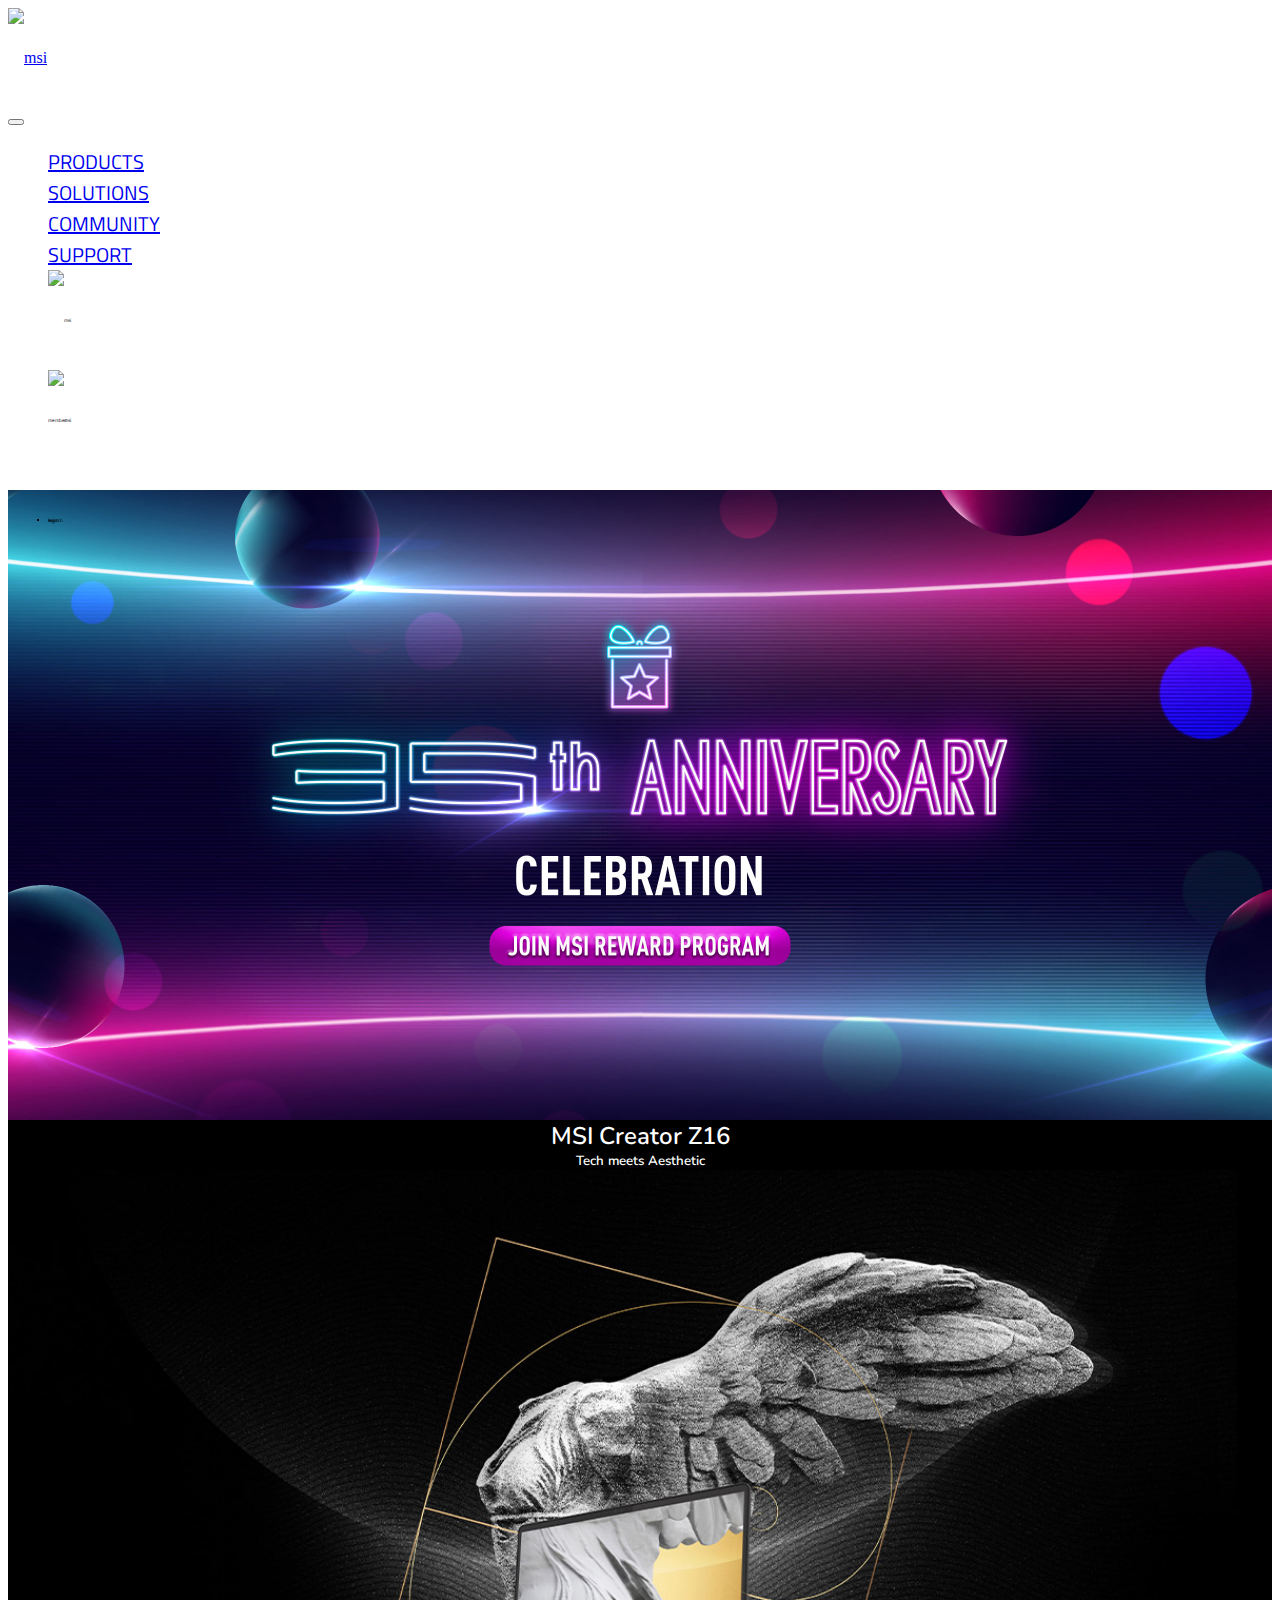
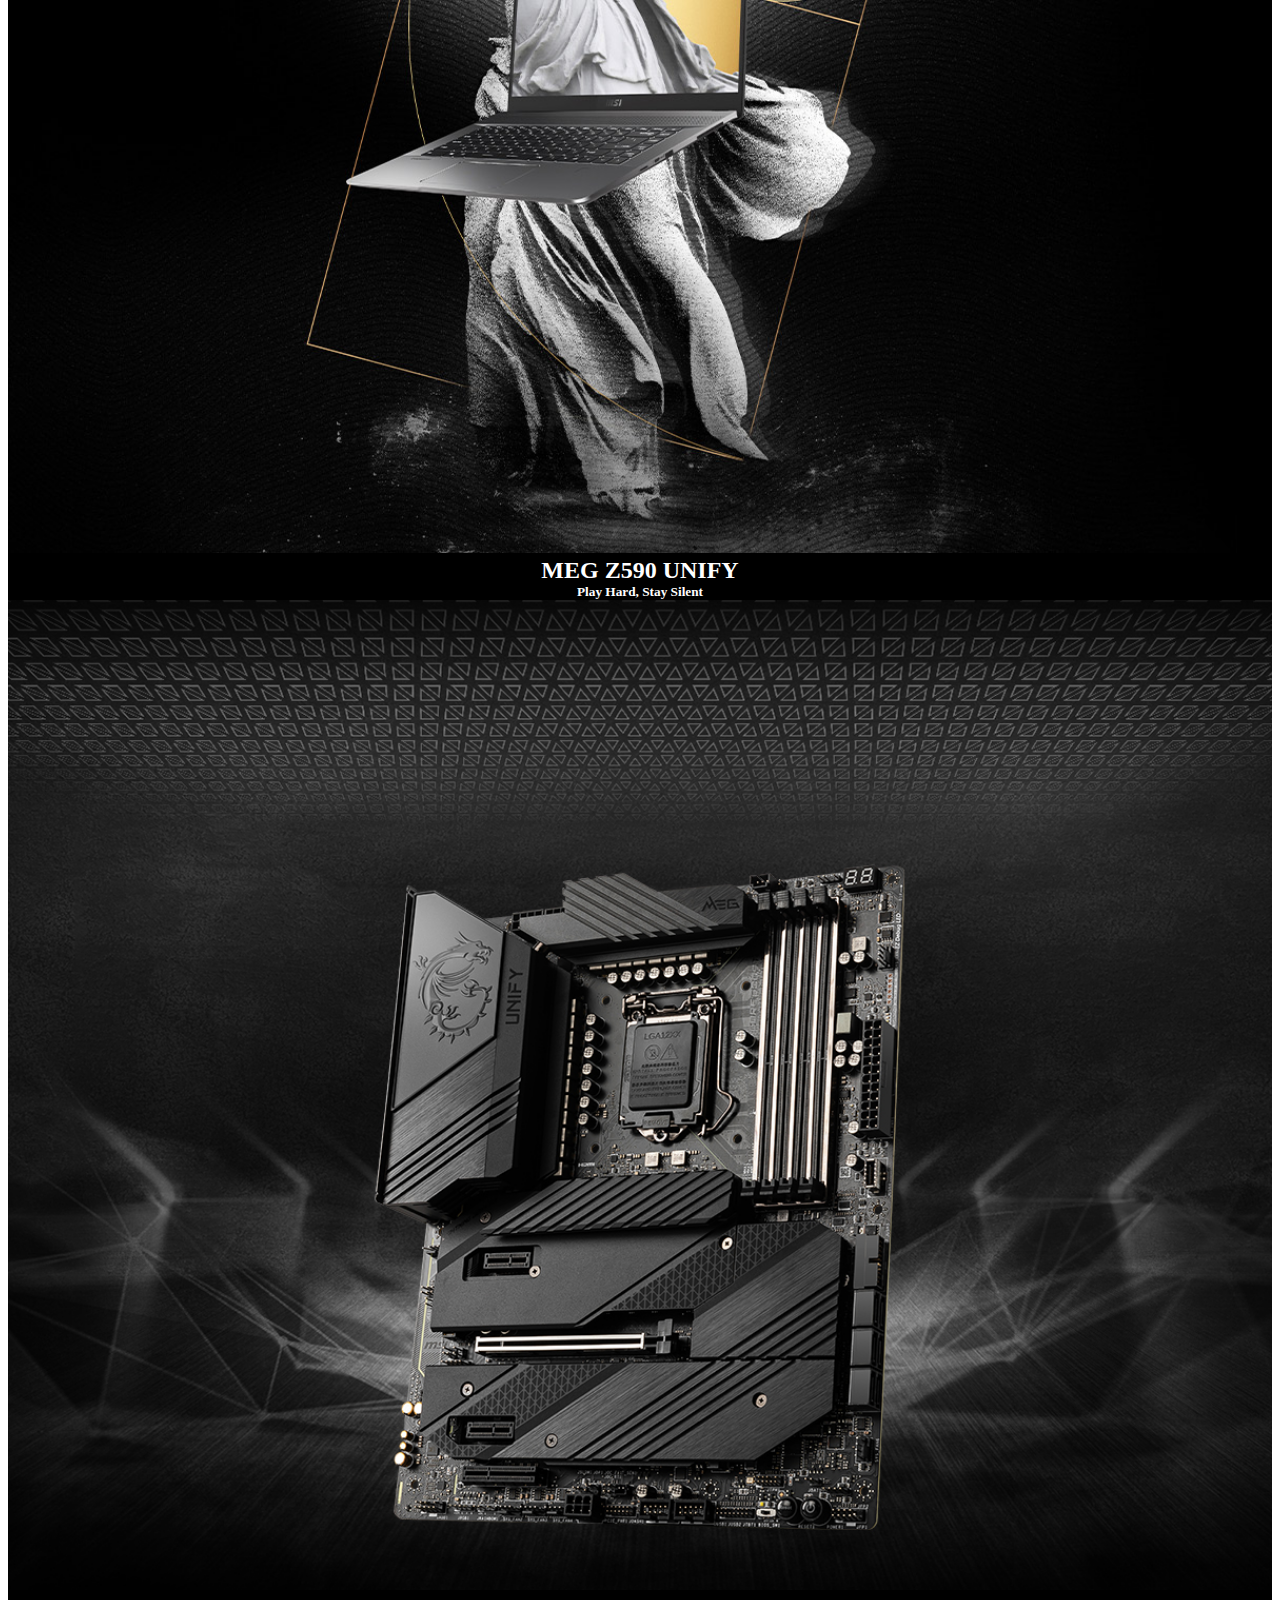
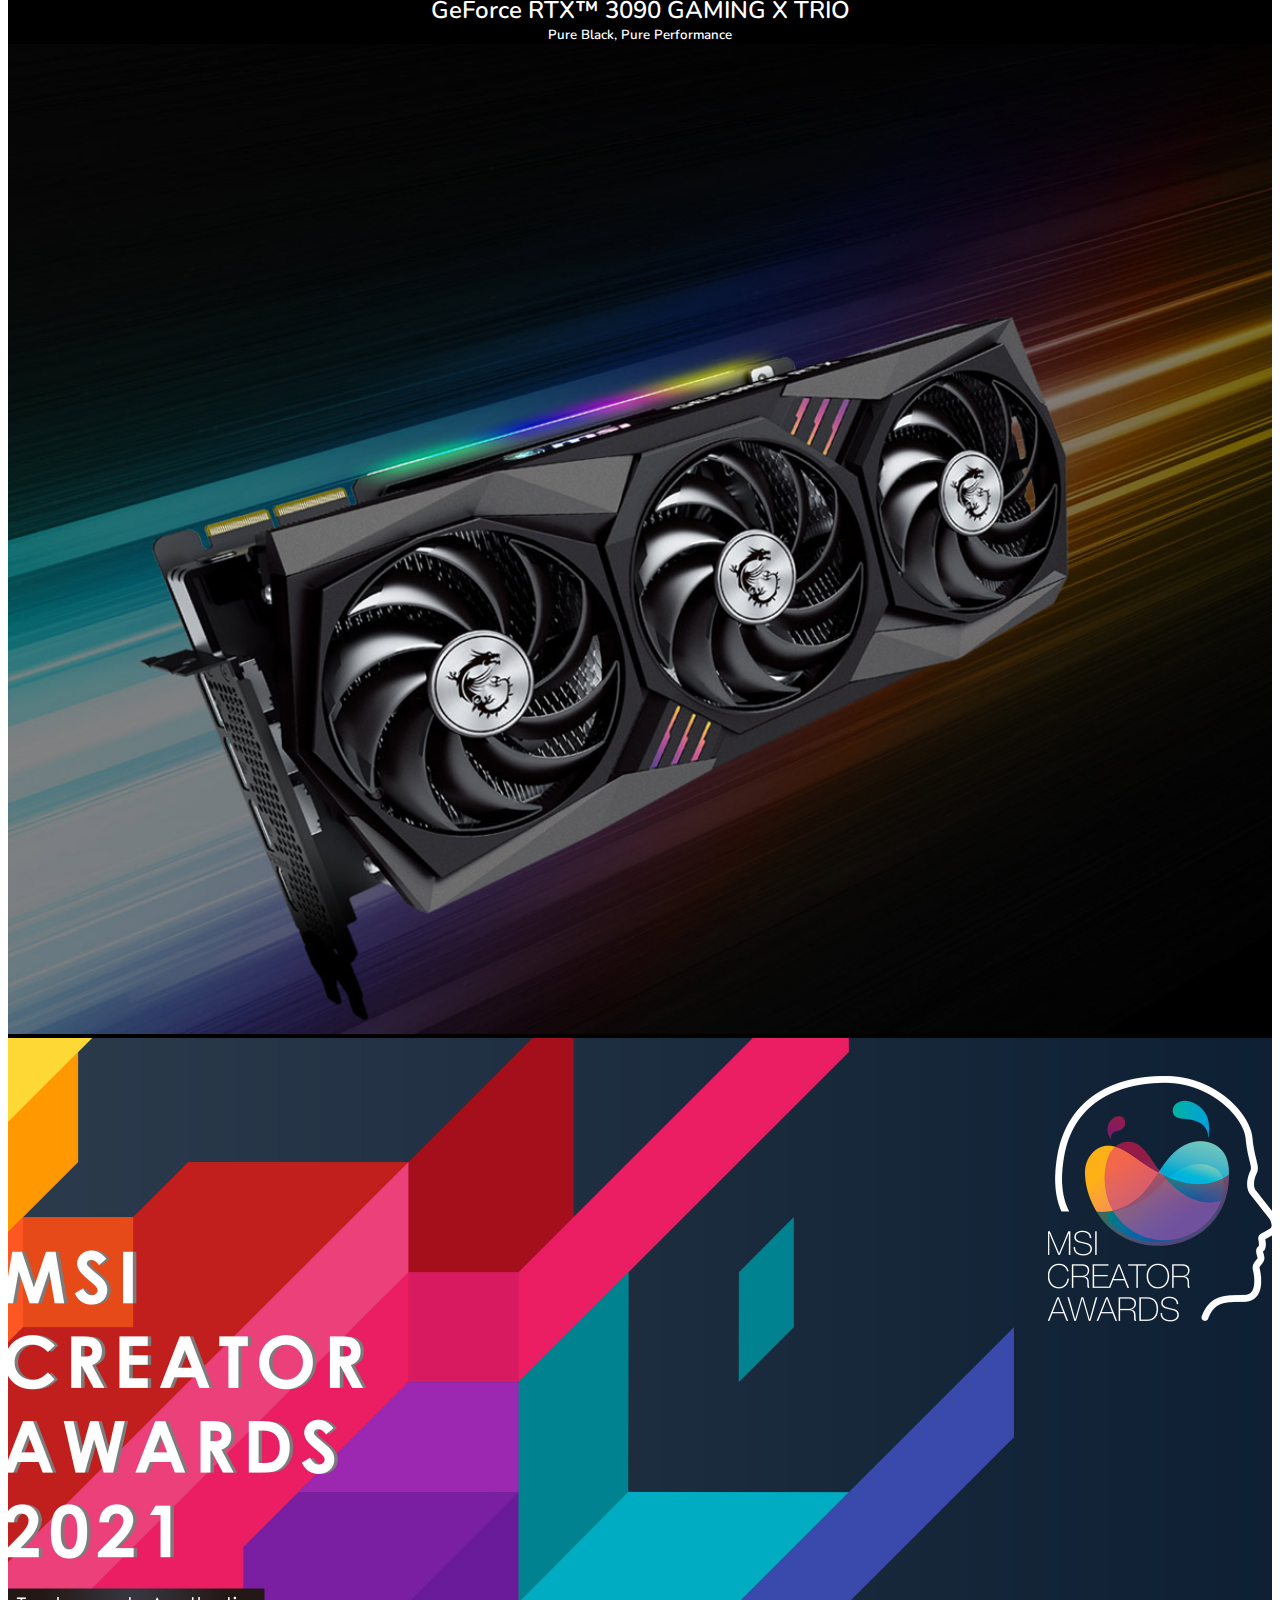
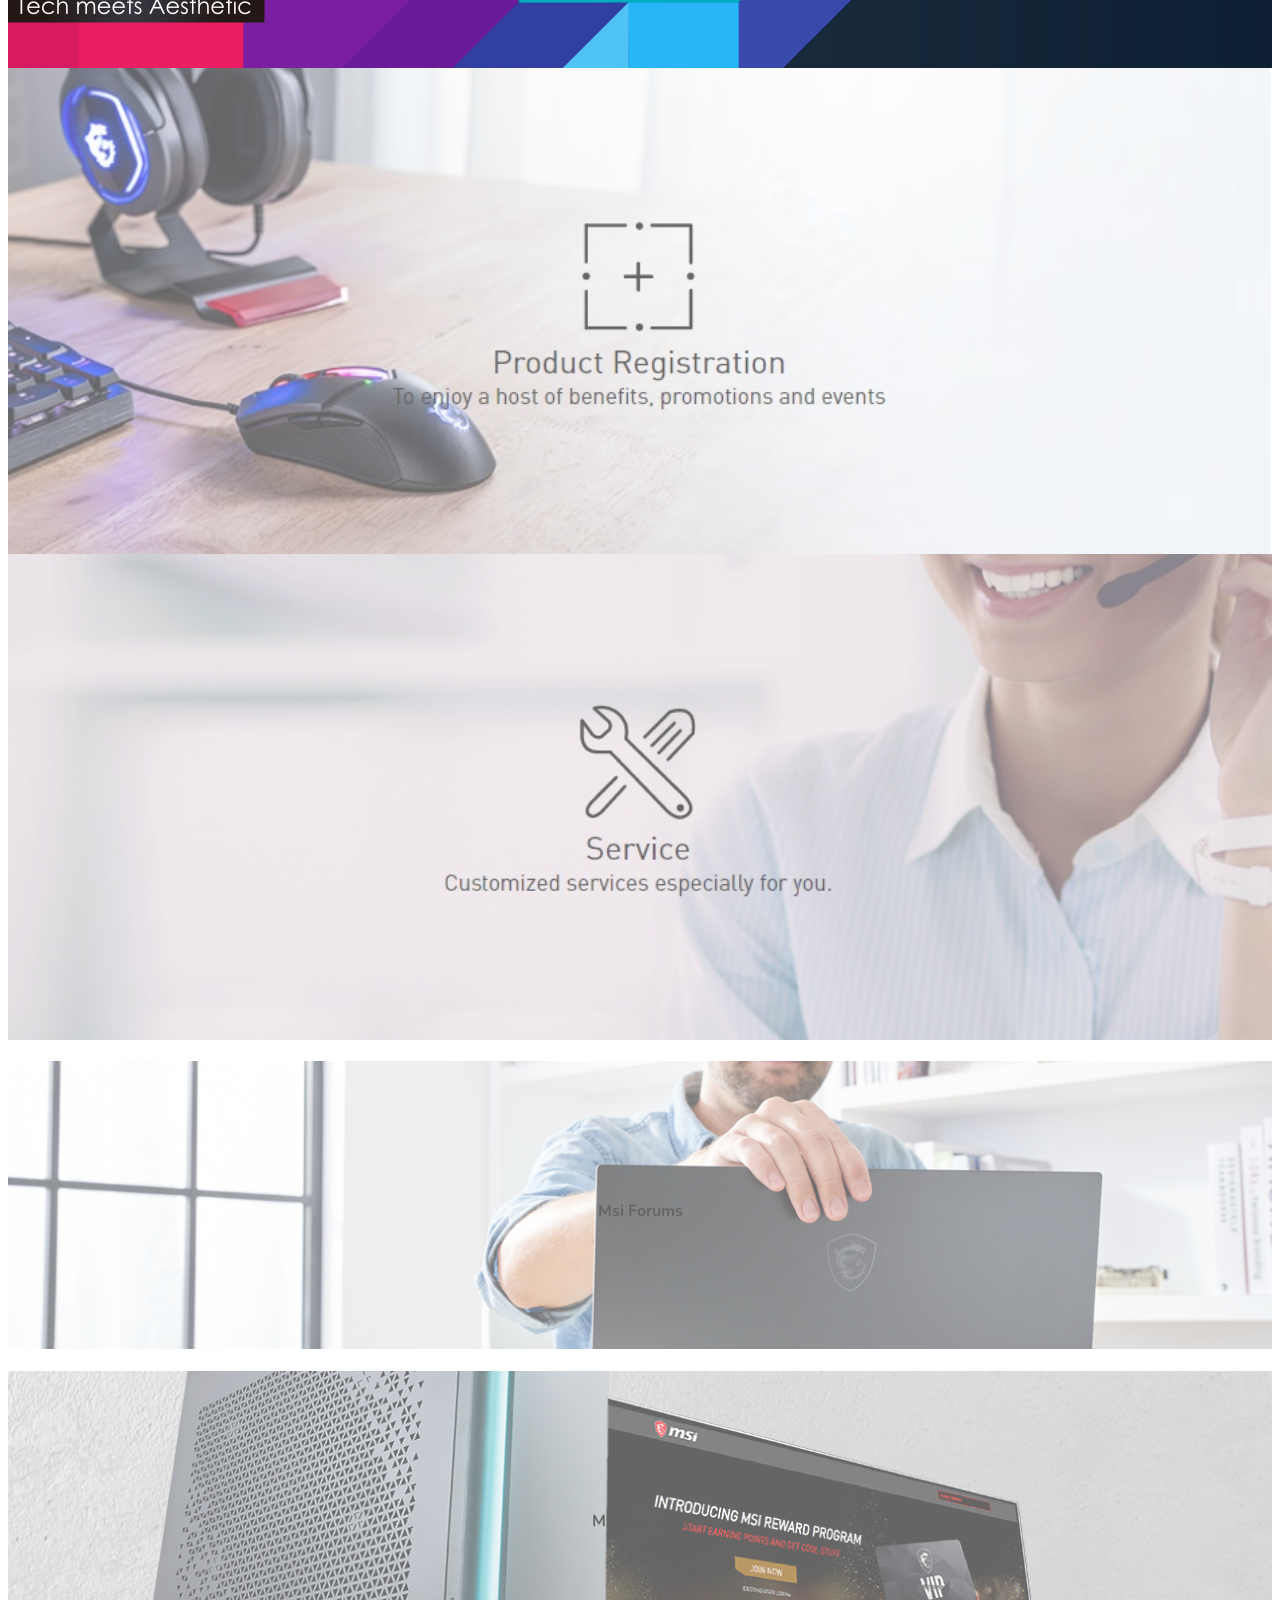
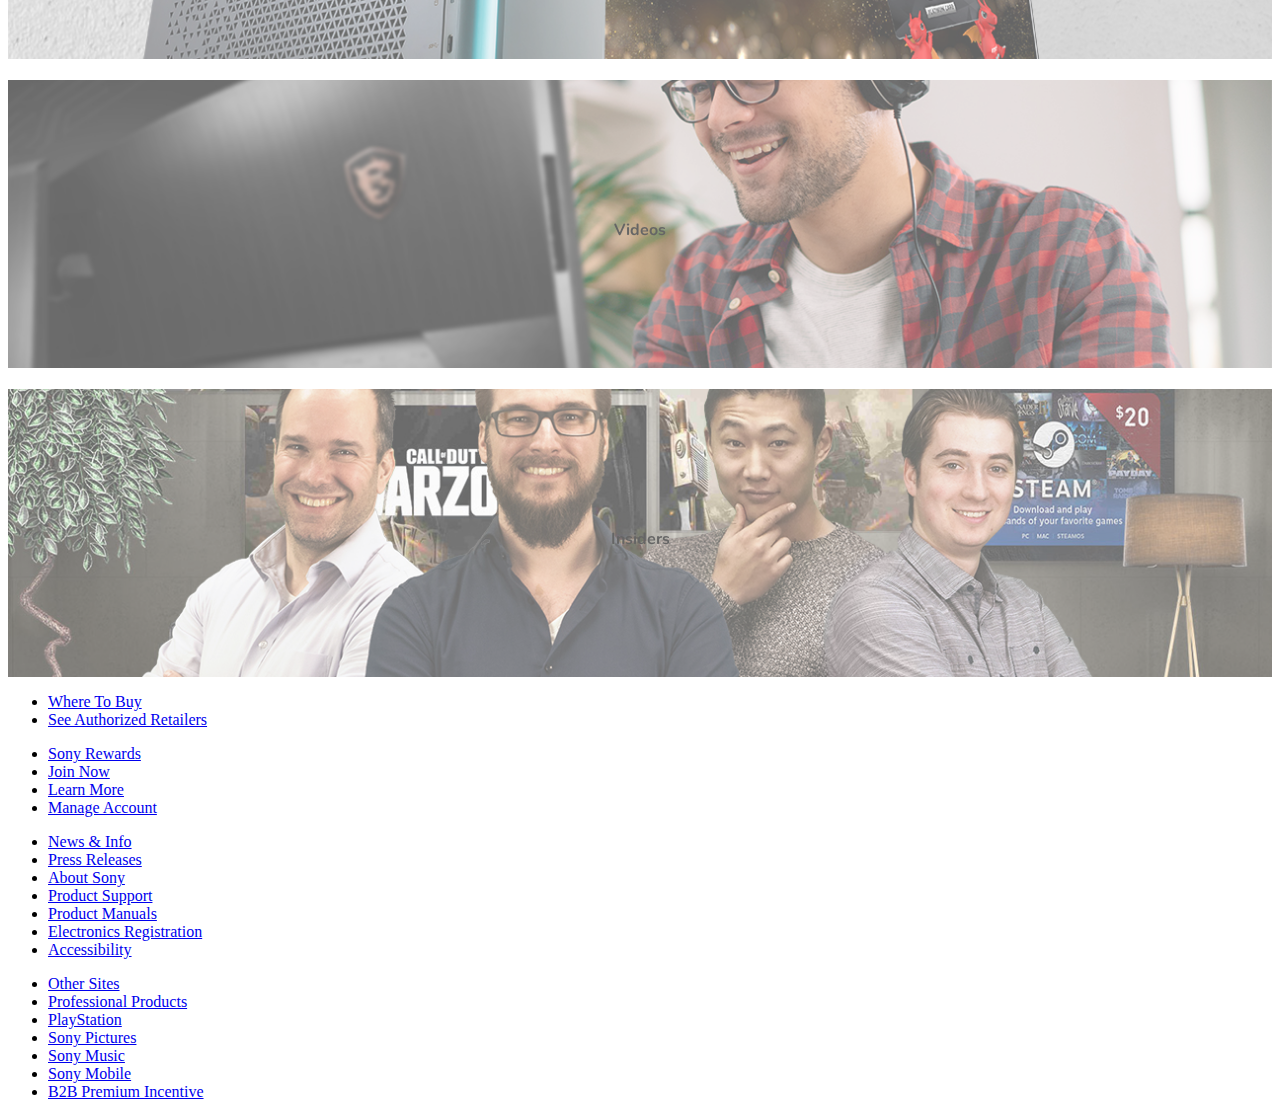
==== commit 1cb1943e: "." ====
--- a/index.html
+++ b/index.html
@@ -218,72 +218,48 @@
 </div>
 
 
-<div  class="container-fluid gray-bg-web3-4 section-web3-4 ">
-    <div class="row align-items-center justify-content-center p-0">
-    
-    
-       <div class="col-12 m-0  p-0 col-md-6 col-lg-12 text-center text-lg-start">
-        
-<footer class="msiFooter" data-v-app="">
-<div class="msiFooter__container">
-    <nav class="shortcut">
-        <ul class="shortcut__menu" role="menubar">
-            <li class="shortcut__item" role="menuitem">
-                <div class="shortcut__field">COMMUNITY</div>
-                <ul class="shortcut__submenu" role="menu">
-                    <li class="shortcut__subitem" role="menuitem">
-                        <a class="shortcut__link" href="https://rewards.msi.com/">MSI Reward Program</a>
-                    </li>
-                    <li class="shortcut__subitem" role="menuitem">
-                        <a class="shortcut__link" href="http://forum-en.msi.com/">Forums</a>
-                    </li>
-                    <li class="shortcut__subitem" role="menuitem">
-                        <a class="shortcut__link" href="http://www.msi.com/page/social-media">Social Media</a></li>
-                        <li class="shortcut__subitem" role="menuitem">
-                            <a class="shortcut__link" href="http://www.msi.com/video">Videos</a>
-                        </li>
-                        <li class="shortcut__subitem" role="menuitem">
-                            <a class="shortcut__link" href="http://www.msi.com/Gaming-Team">Gaming Teams</a>
-                        </li>
-                        <li class="shortcut__subitem" role="menuitem">
-                            <a class="shortcut__link" href="http://www.msi.com/blogs">Blogs</a>
-                        </li>
-                        <li class="shortcut__subitem" role="menuitem">
-                            <a class="shortcut__link" href="http://www.msi.com/case-studies">Customer Stories</a>                             
-                            </ul>
-                           
-                            <li class="shortcut__item" role="menuitem">
-                                <div class="shortcut__field">SUPPORT</div>
-                                <ul class="shortcut__submenu" role="menu">
-                                    <li class="shortcut__subitem" role="menuitem">
-                                        <a class="shortcut__link" href="http://www.msi.com/support/download/">Downloads</a>
-                                    </li><li class="shortcut__subitem" role="menuitem">
-                                        <a class="shortcut__link" href="https://account.msi.com/">Member Center</a></li>
-                                        <li class="shortcut__subitem" role="menuitem">
-                                            <a class="shortcut__link" href="https://account.msi.com/tickets/list">Online Customer Service</a>
-                                        </li>
-                                        <li class="shortcut__subitem" role="menuitem">
-                                            <a class="shortcut__link" href="http://www.msi.com/page/warranty">Warranty</a>
-                                        </li></ul>
-                                    </li>
-                                    <li class="shortcut__item" role="menuitem">
-                                        <div class="shortcut__field">NEWS</div>
-                                        <ul class="shortcut__submenu" role="menu">
-                                            <li class="shortcut__subitem" role="menuitem">
-                                                <a class="shortcut__link" href="http://www.msi.com/news">News</a></li>
-                                                <li class="shortcut__subitem" role="menuitem">
-                                                    <a class="shortcut__link" href="http://www.msi.com/awards">Awards</a></li>
-                                                    <li class="shortcut__subitem" role="menuitem"><a class="shortcut__link" href="http://www.msi.com/rss">RSS</a></li></ul></li><li class="shortcut__item" role="menuitem"><div class="shortcut__field">MEDIA</div><ul class="shortcut__submenu" role="menu"><li class="shortcut__subitem" role="menuitem"><a class="shortcut__link" href="http://www.msi.com/page/brochure">Brochure</a></li><li class="shortcut__subitem" role="menuitem"><a class="shortcut__link" href="http://www.msi.com/wallpaper">Wallpaper</a></li><li class="shortcut__subitem" role="menuitem"><a class="shortcut__link" href="http://www.msi.com/page/msi-apps">MSI Apps</a></li></ul></li><li class="shortcut__item" role="menuitem"><div class="shortcut__field">ABOUT US</div><ul class="shortcut__submenu" role="menu"><li class="shortcut__subitem" role="menuitem"><a class="shortcut__link" href="http://www.msi.com/about">About MSI</a></li><li class="shortcut__subitem" role="menuitem"><a class="shortcut__link" href="http://www.msi.com/about/missionandvision">Mission And Vision</a></li><li class="shortcut__subitem" role="menuitem"><a class="shortcut__link" href="http://www.msi.com/about/brand-story">Brand Story</a></li><li class="shortcut__subitem" role="menuitem"><a class="shortcut__link" href="http://www.msi.com/about/innovation">Innovation DNA</a></li><li class="shortcut__subitem" role="menuitem"><a class="shortcut__link" href="https://csr.msi.com/global/index">CSR</a></li></ul></li></ul></nav>
-                                                    <nav class="info"><div class="copyright"</div>
-                                                        <ul class="service">
-                                                            <li class="service__item"><a class="service__link" href="/page/cookie-policy">Cookie Policy</a></li><li class="service__item"><a class="service__link" href="/page/privacy-policy">Privacy Policy</a></li><li class="service__item"><a class="service__link" href="/page/website-terms-of-use">Terms of Use</a></li><li class="service__item"><a class="service__link" href="/about/contact-us">Contact Us</a></li><li class="service__item"><a class="service__link" href="/language"><img src="https://www.msi.com/images/front/global.png" alt="msi icon"> Global / English</a></li><!----></ul></nav>
-                                                        </div>
-                                                </footer>
-
-
-</div>
-</div>
-</div>
+<nav class="navbar bg-light">
+           
+              <ul  class="navbar-nav" >
+                <li class="nav-item"><a class="nav-link" href="#">Where To Buy</a></li>
+                <li class="nav-item"><a class="nav-link" href="#">See Authorized Retailers</a></li>
+              </ul>
+            </nav> 
+      
+              <nav class="navbar bg-light">
+              <ul  class="navbar-nav">
+                <li class="nav-item"><a class="nav-link" href="#">Sony Rewards</a></li>
+                <li class="nav-item"><a class="nav-link" href="#">Join Now</a></li>
+                <li class="nav-item"><a class="nav-link" href="#">Learn More</a></li>
+                <li class="nav-item"><a class="nav-link" href="#">Manage Account</a></li>
+              </ul>
+            </nav>
+              <nav class="navbar bg-light">
+              <ul   class="navbar-nav">
+                <li class="nav-item"><a class="nav-link" href="#">News & Info</a></li>
+                <li class="nav-item"><a class="nav-link" href="#">Press Releases</a></li>
+                <li class="nav-item"><a class="nav-link" href="#">About Sony</a></li>
+                <li class="nav-item"><a class="nav-link" href="#">Product Support</a></li>
+                <li class="nav-item"><a class="nav-link" href="#">Product Manuals</a></li>
+                <li class="nav-item"><a class="nav-link" href="#">Electronics Registration</a></li>
+                <li class="nav-item"><a class="nav-link" href="#">Accessibility</a></li>
+              </ul>
+            </nav> 
+              <nav class="navbar bg-light">
+              <ul  class="navbar-nav">
+                <li class="nav-item"><a class="nav-link" href="#">Other Sites</a></li>
+                <li class="nav-item"><a class="nav-link" href="#">Professional Products</a></li>
+                <li class="nav-item"><a class="nav-link" href="#">PlayStation</a></li>
+                <li class="nav-item"><a class="nav-link" href="#">Sony Pictures</a></li>
+                <li class="nav-item"><a class="nav-link" href="#">Sony Music</a></li>
+                <li class="nav-item"><a class="nav-link" href="#">Sony Mobile</a></li>
+                <li class="nav-item"><a class="nav-link" href="#">B2B Premium Incentive</a></li>
+              </ul>
+      </nav>     
+      
+
+
+
 <!--
                 <div class="bottom-style">
                     <svg version="1.1" xmlns="http://www.w3.org/2000/svg" viewBox="0 0 1400.6 1226.4" enable-background="new 0 0 1400.6 1226.4">
--- a/css/index.css
+++ b/css/index.css
@@ -1172,4 +1172,97 @@
  .service__link {
     color: #666;
     font-size: 13px;
+}
+
+
+
+.footer1
+{
+    display: flex;
+    width: 100%;
+    background-color: white;
+    height: 400px;
+    justify-content: space-around;
+    margin-top: 5px;
+    
+}
+
+
+
+
+.ul-footer1{
+    width: 100%;
+    padding-top: 80px;
+    list-style-type: none;
+
+}
+
+.ul-li-footer1{
+    width: 300px;
+    height: 30px;
+    line-height: 30px;
+    margin-right: 30px;
+  text-align: left;
+   }
+.ul-li-head-footer1{
+    width: 300px;
+    height: 30px;
+    line-height: 30px;
+    margin-right: 30px;
+    margin-bottom: 20px;
+    text-align: left;   
+}
+
+.ul-li-a-head-footer1{
+    
+    width: 300px;
+     font-family: sans-serif;
+    font-size: 20px;
+    text-decoration: none;
+     color: black;
+      
+
+   }
+
+
+.ul-li-a-footer1{
+    
+    width: 200px;
+     font-family: sans-serif;
+    font-size: 15px;
+    text-decoration: none;
+     color: black;
+      
+
+   }
+
+
+#div1-footer1
+{
+width: 20%;
+margin-left: 300px;
+margin-top: 5px;
+background-color: white;
+}
+
+#div2-footer1
+{
+width: 20%;
+margin-top: 5px;
+background-color: white;
+}
+
+#div3-footer1
+{
+width: 20%;
+margin-top: 5px;
+background-color: white;
+}
+
+#div4-footer1
+{
+width: 20%;
+margin-top: 5px;
+background-color: white;
+margin-right: 200px;
 }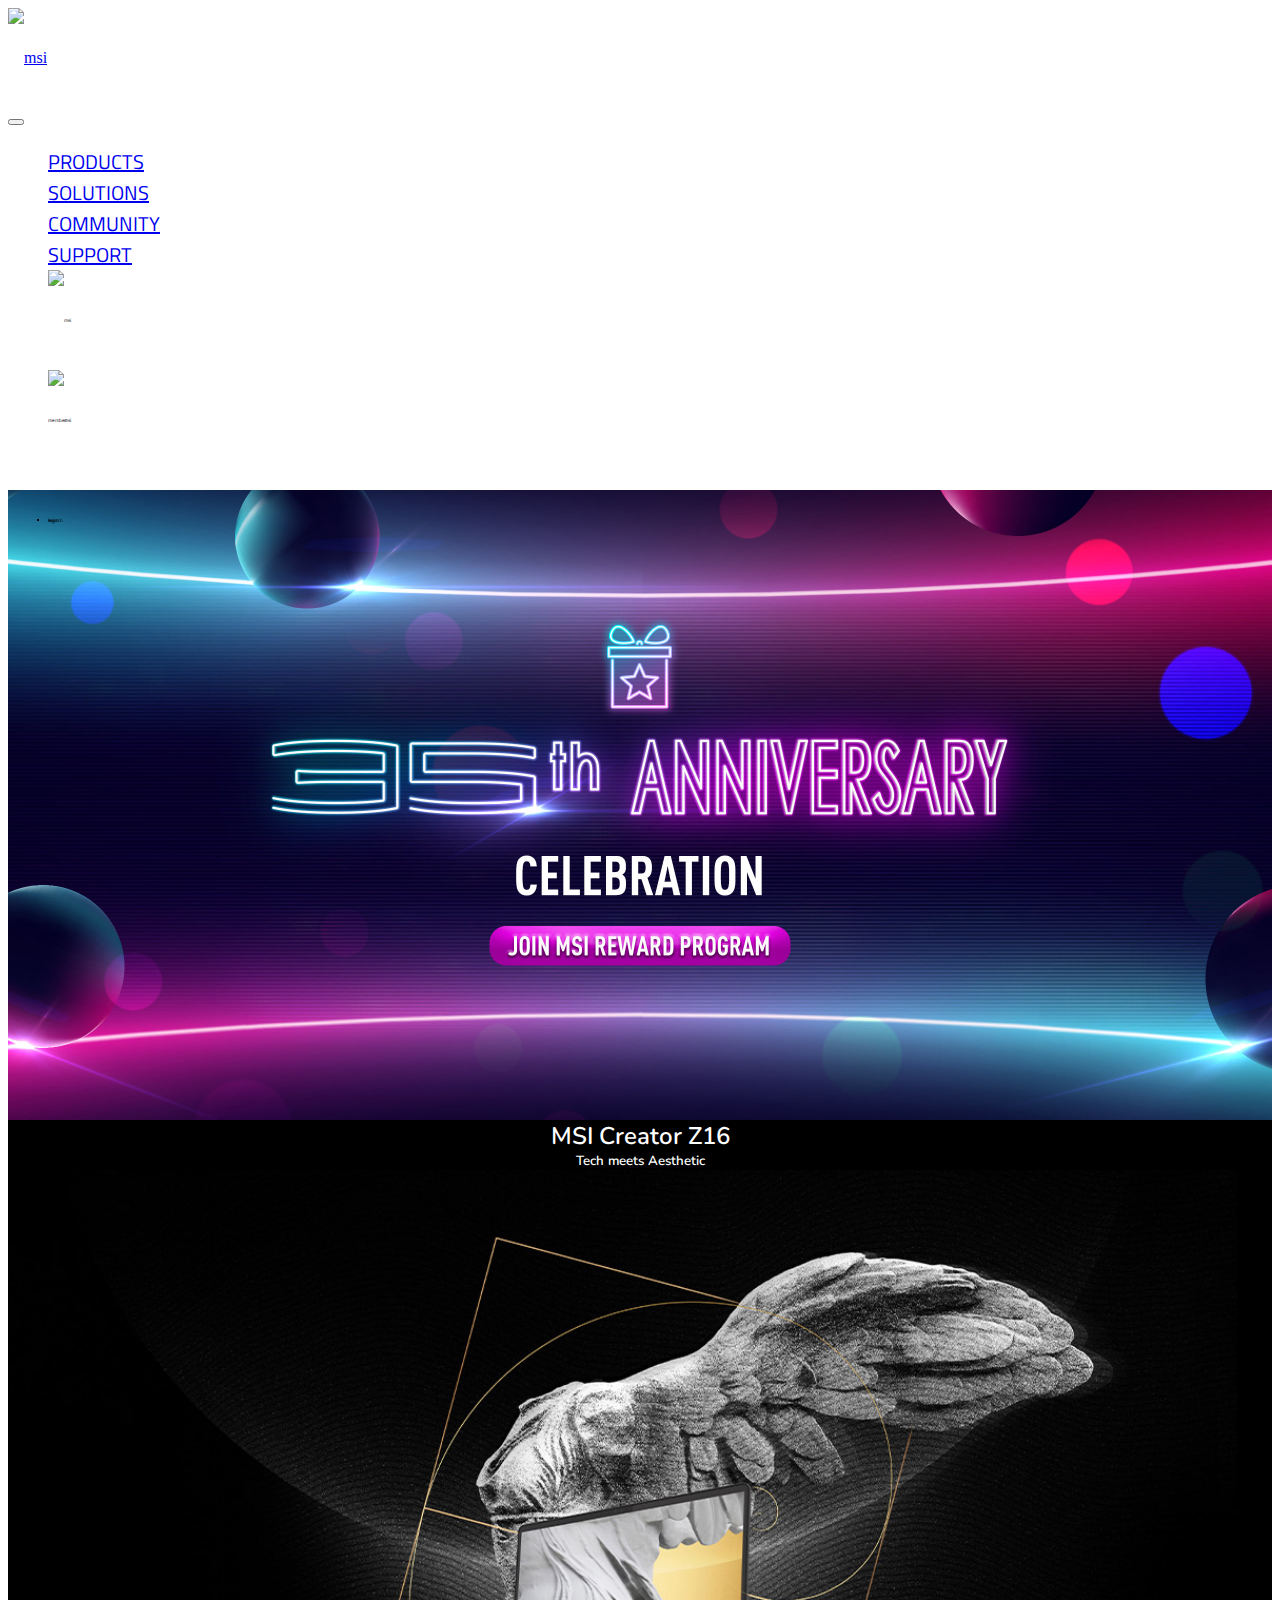
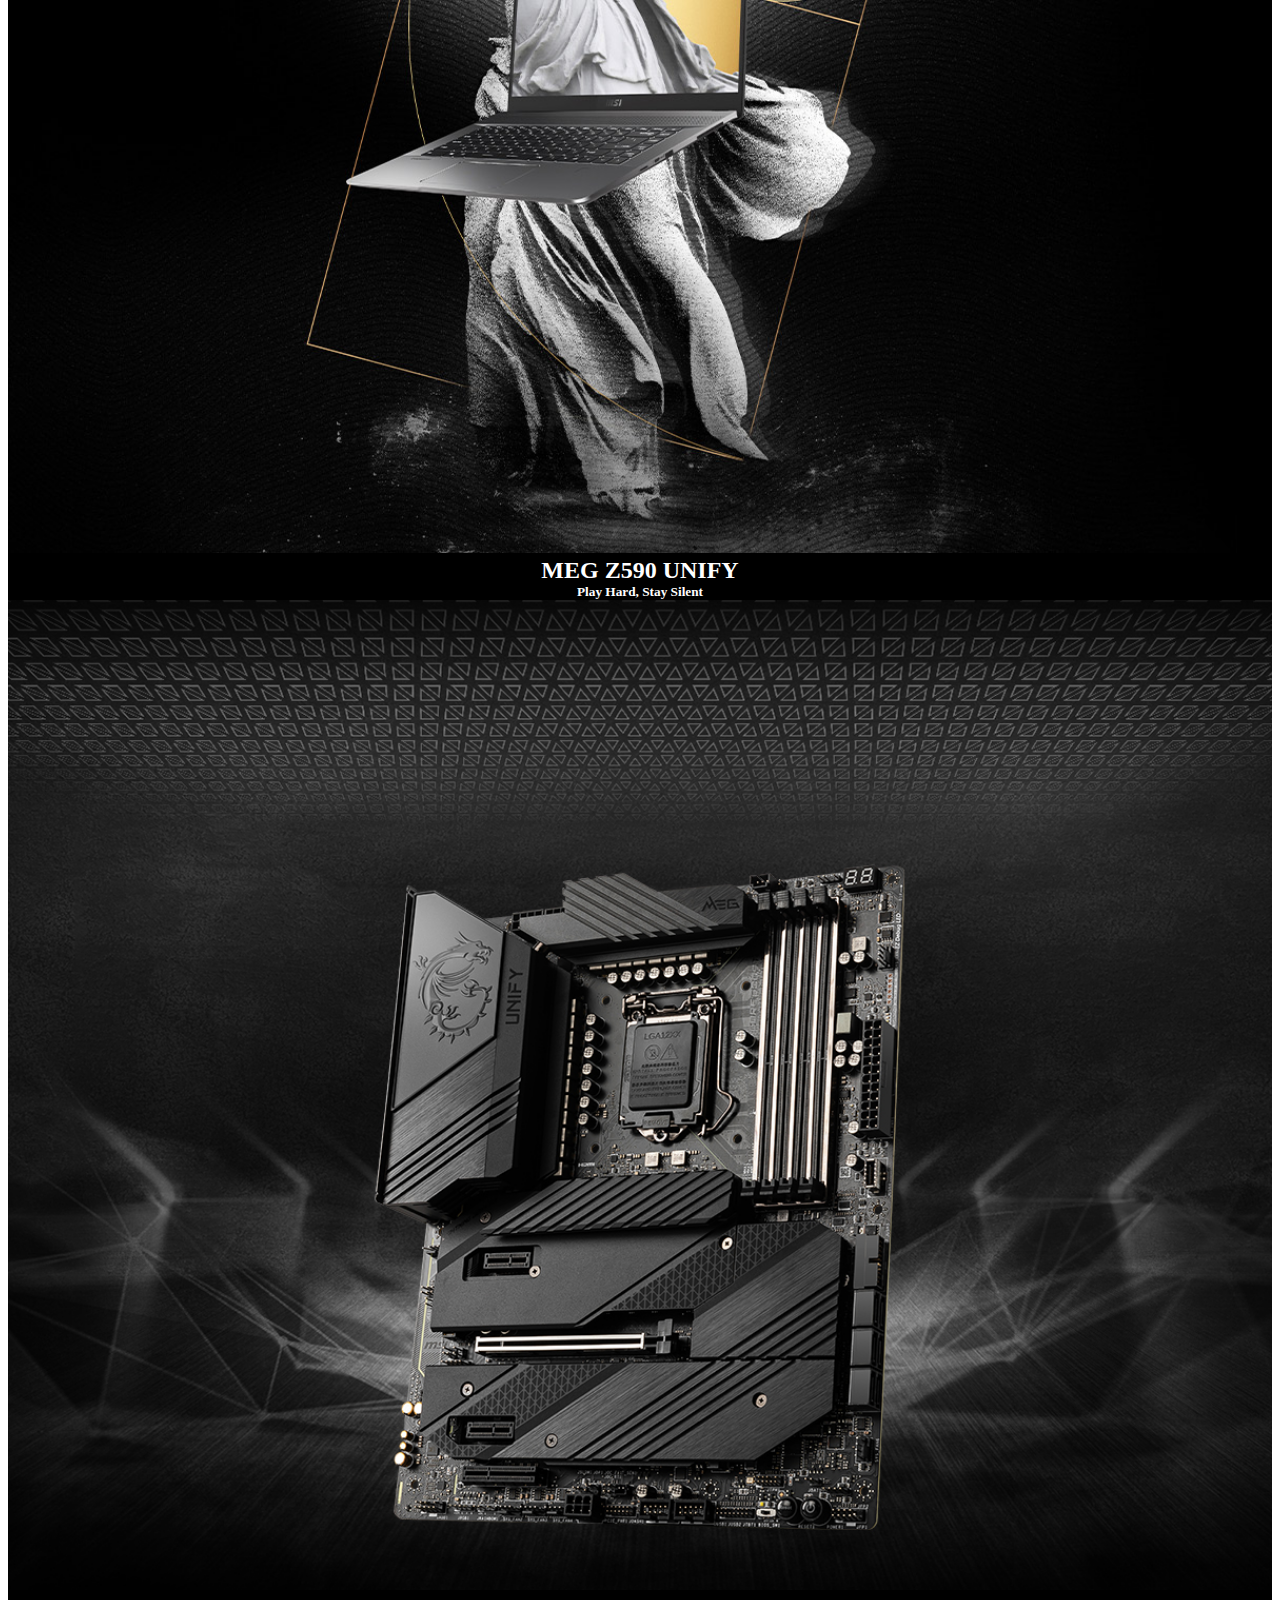
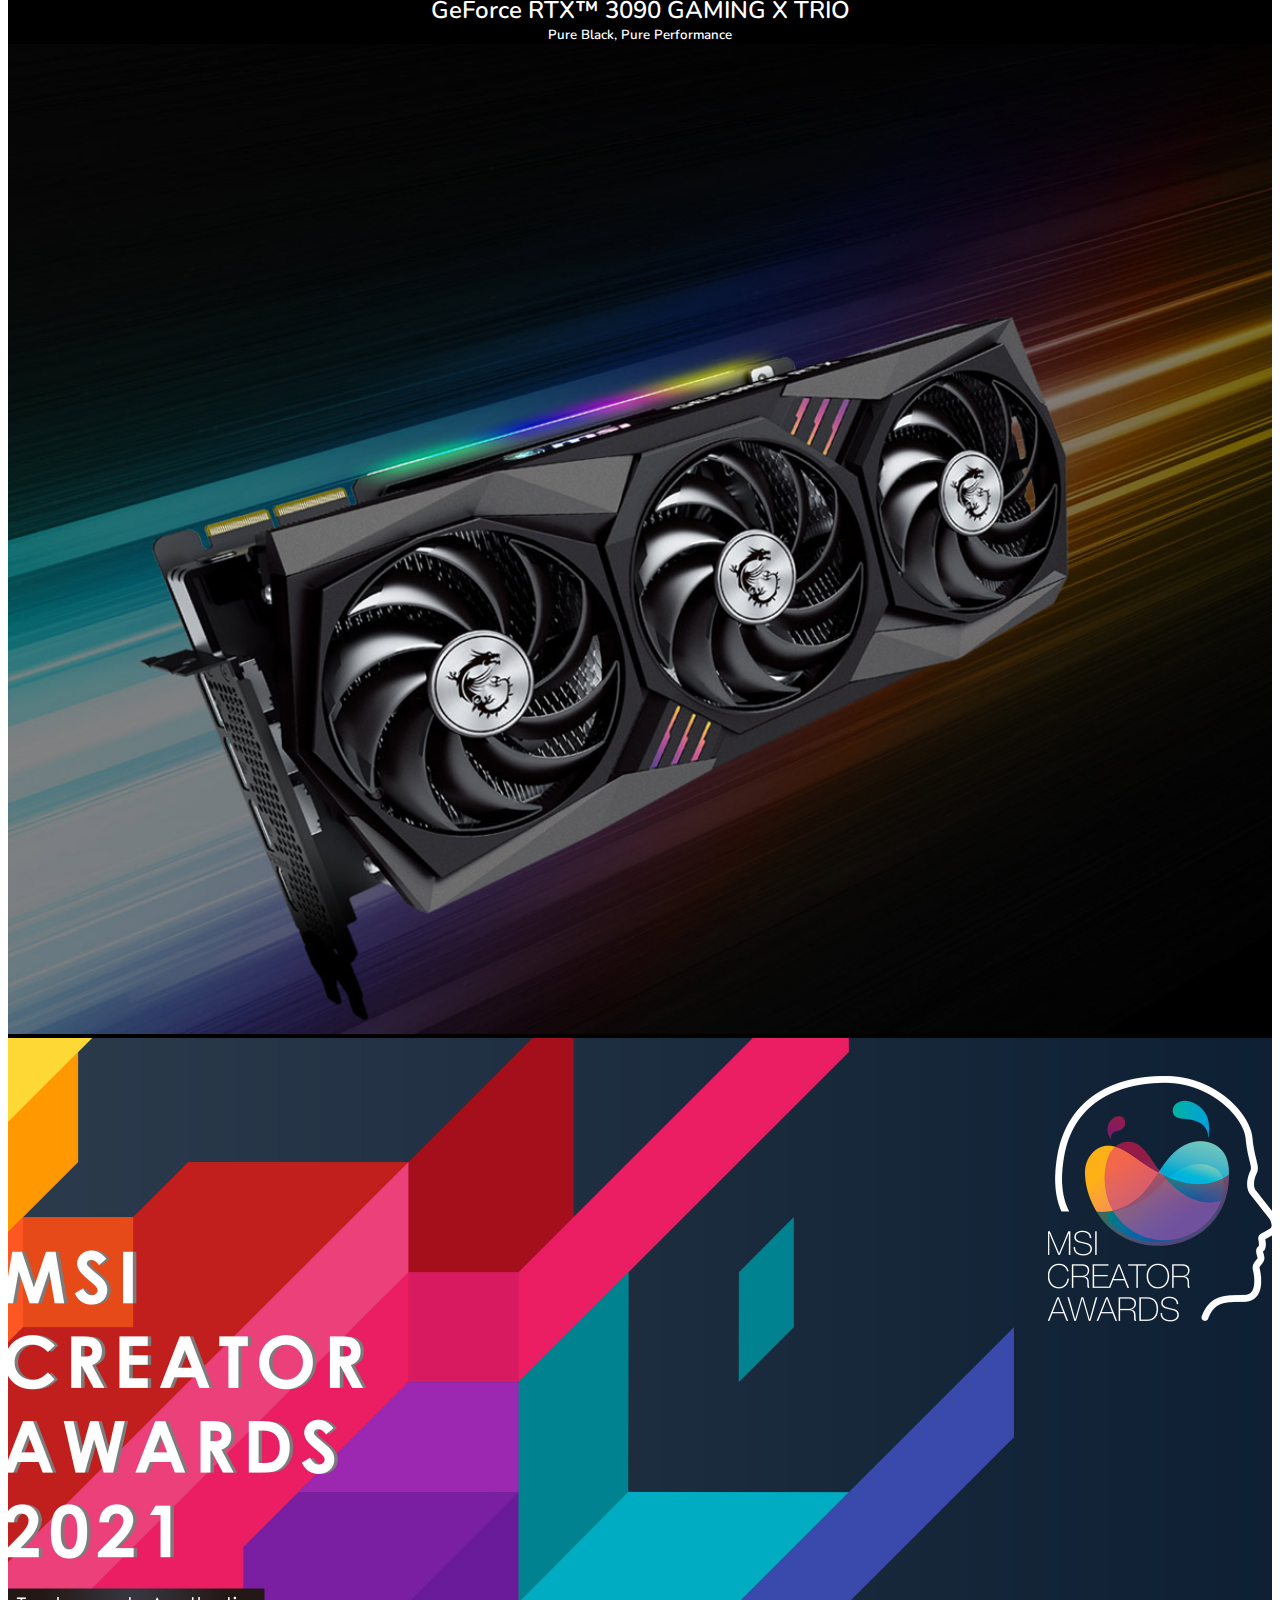
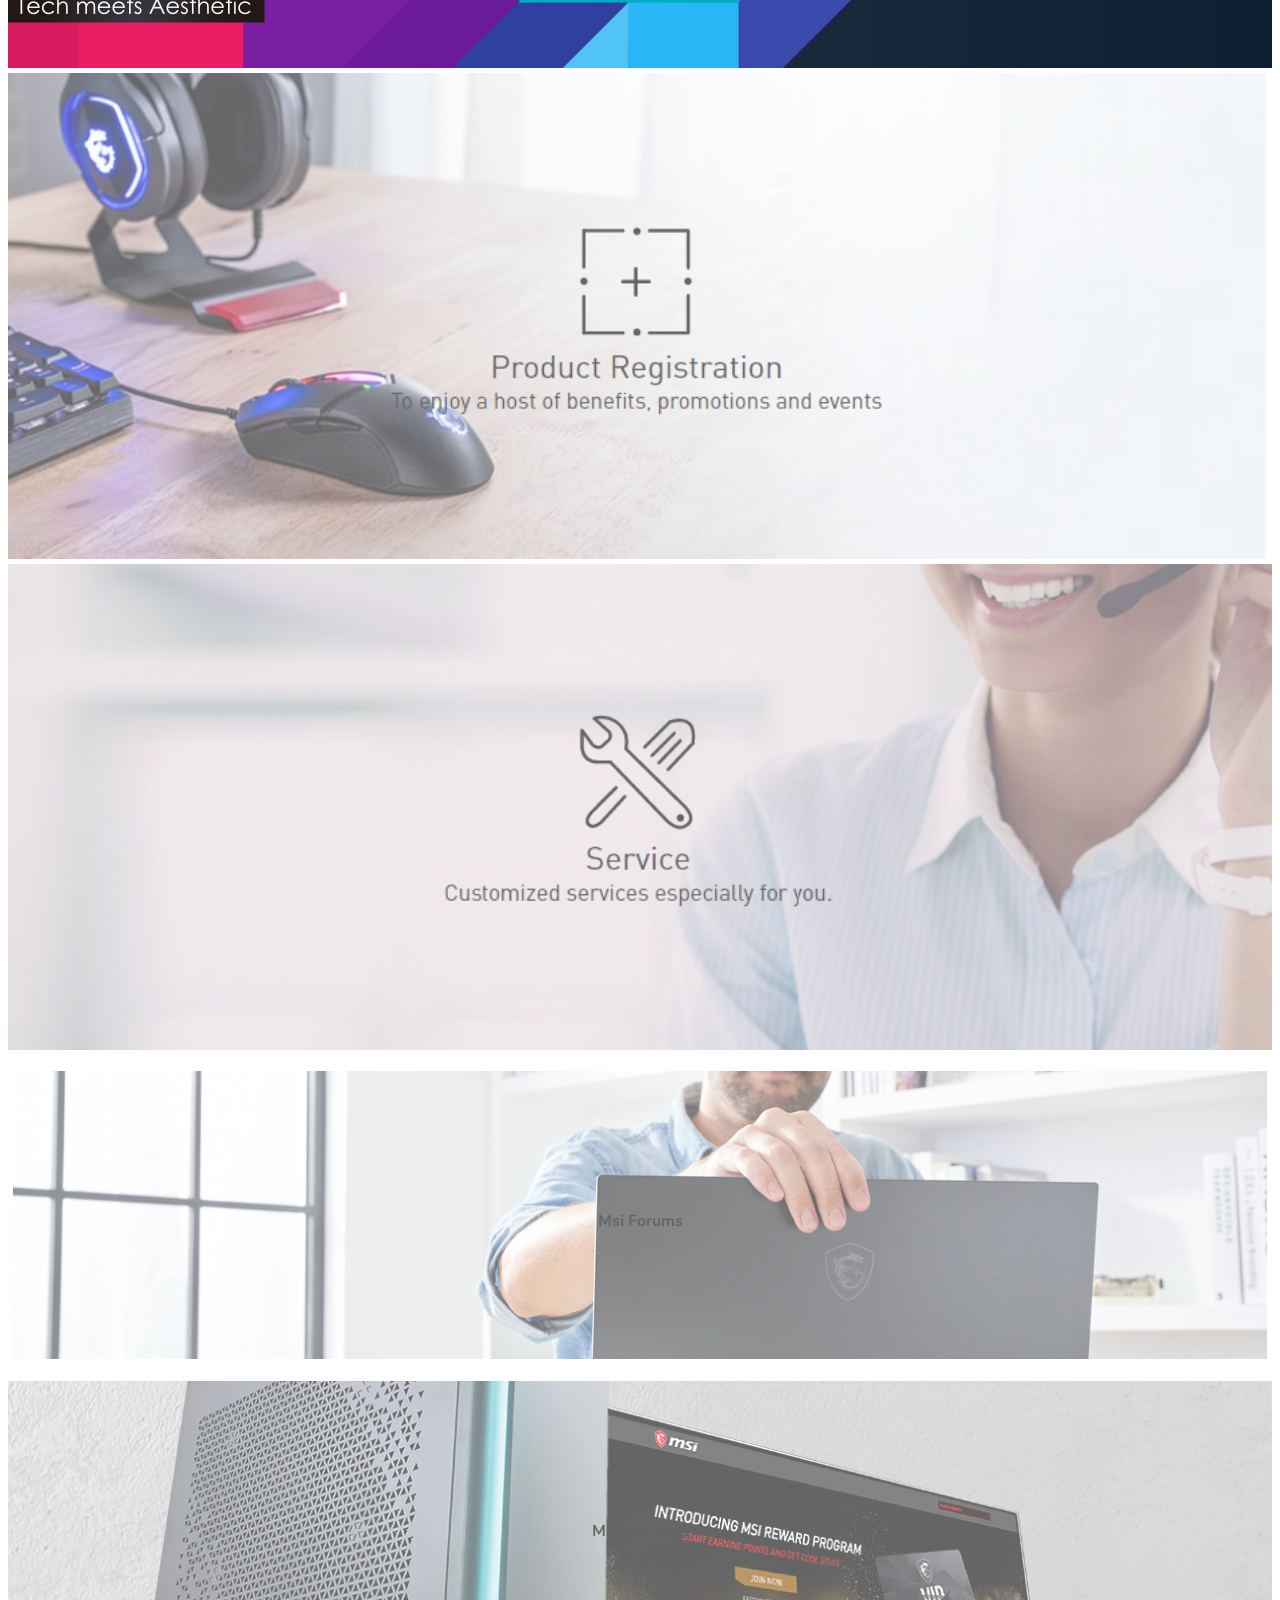
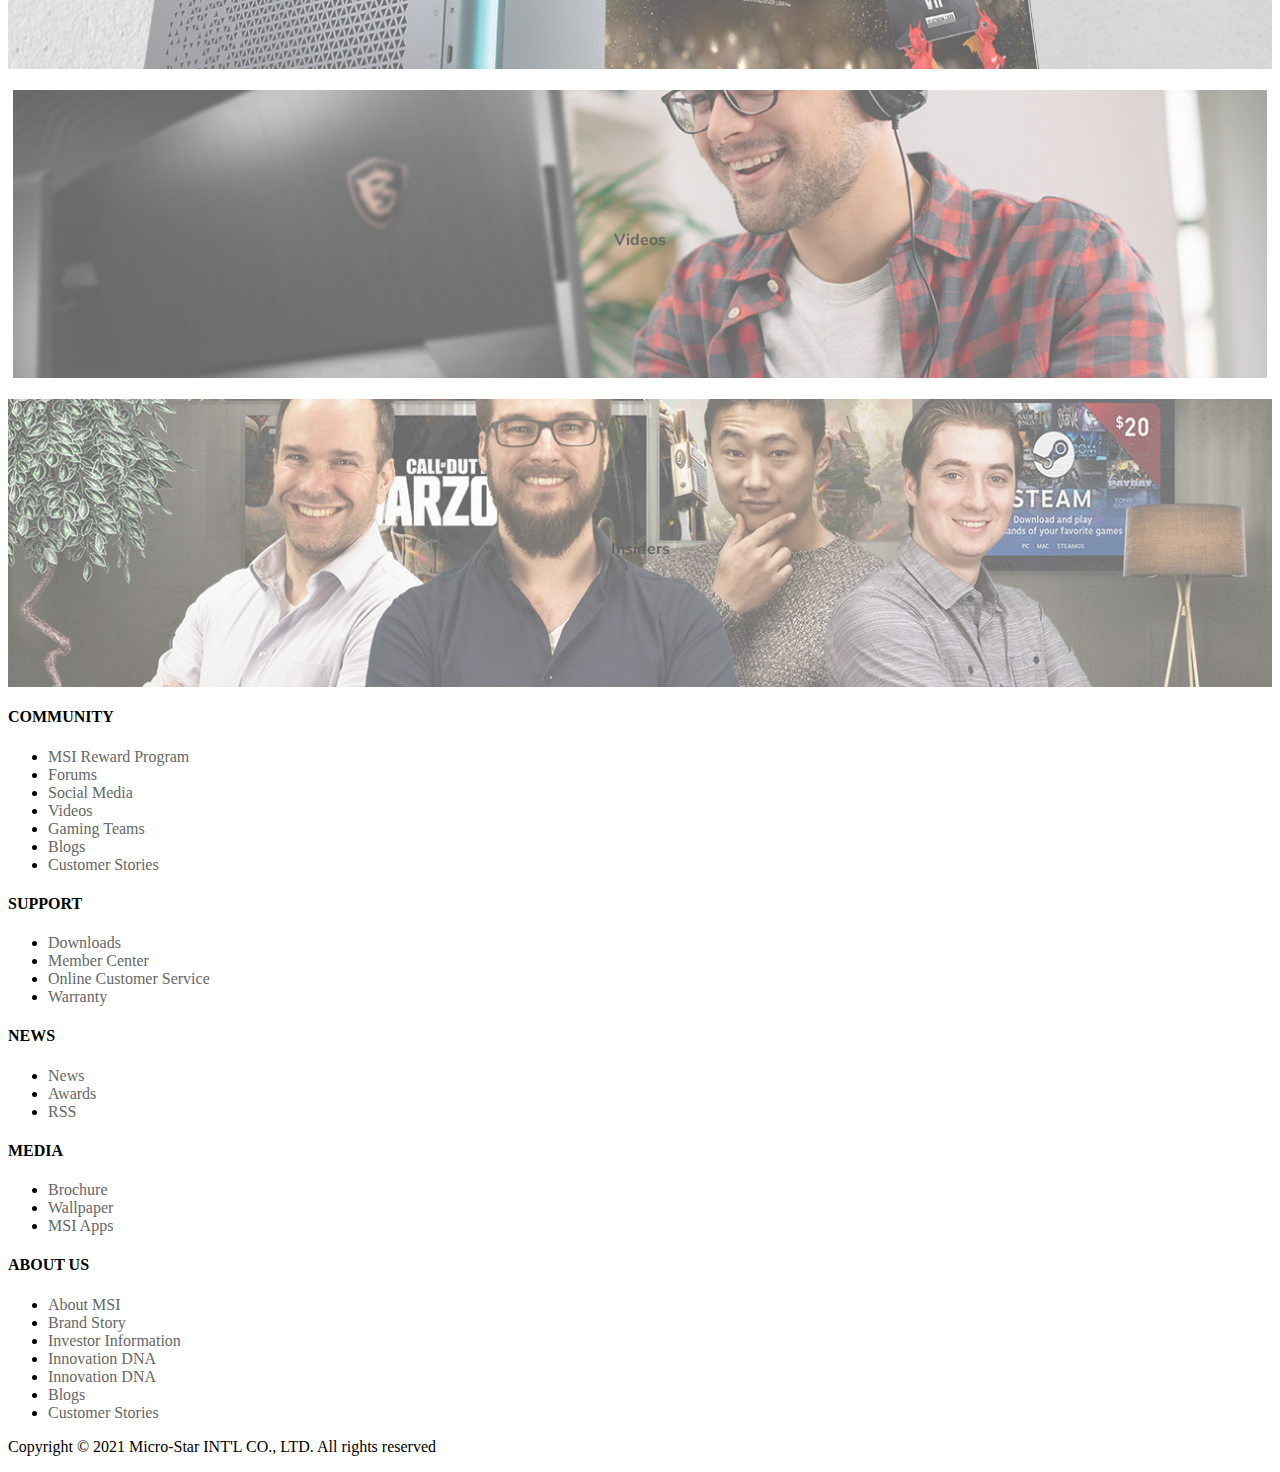
==== commit 6db8a468: "hi" ====
--- a/index.html
+++ b/index.html
@@ -183,7 +183,7 @@
     <div class="row align-items-center justify-content-center p-0">
     
     
-       <div class="col-12 m-0  p-0 col-lg-3 text-center text-lg-start">
+       <div class="col-12 col-md-6 m-0  p-0 col-lg-3 text-center text-lg-start">
            <div class="section5-1" >
                  
               <h4 class="font-alt2" >Msi Forums</h4> 
@@ -191,13 +191,13 @@
            </div>
        </div>
 
-       <div class="col-12 m-0 p-0 col-lg-3 text-center text-lg-start">
+       <div class="col-12 col-md-6 m-0 p-0 col-lg-3 text-center text-lg-start">
            <div class="section5-2">
             <h4 class="font-alt2" >Msi Rewards</h4> 
            </div>
        </div>
 
-       <div class="col-12 m-0  p-0 col-lg-3 text-center text-lg-start">
+       <div class="col-12  col-md-6 m-0  p-0 col-lg-3 text-center text-lg-start">
         <div class="section5-3" >
               
             <h4 class="font-alt2" >Videos</h4> 
@@ -207,7 +207,7 @@
         </div>
   
 
-    <div class="col-12 m-0 p-0 col-lg-3 text-center text-lg-start">
+    <div class="col-12 col-md-6 m-0 p-0 col-lg-3 text-center text-lg-start">
         <div class="section5-4">
             <h4 class="font-alt2" >Insiders</h4>   
         </div>
@@ -217,47 +217,170 @@
           </div>
 </div>
 
-
-<nav class="navbar bg-light">
-           
-              <ul  class="navbar-nav" >
-                <li class="nav-item"><a class="nav-link" href="#">Where To Buy</a></li>
-                <li class="nav-item"><a class="nav-link" href="#">See Authorized Retailers</a></li>
-              </ul>
-            </nav> 
-      
-              <nav class="navbar bg-light">
-              <ul  class="navbar-nav">
-                <li class="nav-item"><a class="nav-link" href="#">Sony Rewards</a></li>
-                <li class="nav-item"><a class="nav-link" href="#">Join Now</a></li>
-                <li class="nav-item"><a class="nav-link" href="#">Learn More</a></li>
-                <li class="nav-item"><a class="nav-link" href="#">Manage Account</a></li>
-              </ul>
-            </nav>
-              <nav class="navbar bg-light">
-              <ul   class="navbar-nav">
-                <li class="nav-item"><a class="nav-link" href="#">News & Info</a></li>
-                <li class="nav-item"><a class="nav-link" href="#">Press Releases</a></li>
-                <li class="nav-item"><a class="nav-link" href="#">About Sony</a></li>
-                <li class="nav-item"><a class="nav-link" href="#">Product Support</a></li>
-                <li class="nav-item"><a class="nav-link" href="#">Product Manuals</a></li>
-                <li class="nav-item"><a class="nav-link" href="#">Electronics Registration</a></li>
-                <li class="nav-item"><a class="nav-link" href="#">Accessibility</a></li>
-              </ul>
-            </nav> 
-              <nav class="navbar bg-light">
-              <ul  class="navbar-nav">
-                <li class="nav-item"><a class="nav-link" href="#">Other Sites</a></li>
-                <li class="nav-item"><a class="nav-link" href="#">Professional Products</a></li>
-                <li class="nav-item"><a class="nav-link" href="#">PlayStation</a></li>
-                <li class="nav-item"><a class="nav-link" href="#">Sony Pictures</a></li>
-                <li class="nav-item"><a class="nav-link" href="#">Sony Music</a></li>
-                <li class="nav-item"><a class="nav-link" href="#">Sony Mobile</a></li>
-                <li class="nav-item"><a class="nav-link" href="#">B2B Premium Incentive</a></li>
-              </ul>
-      </nav>     
-      
-
+<!-- Footer -->
+<footer class="page-footer font-small">
+
+    <!-- Footer Links -->
+    <div class="container-fluid justify-content-center ">
+  
+      <!-- Grid row -->
+      <div class="row">
+  
+        <!-- Grid column -->
+       
+
+        <div class="col-md-2 mx-auto justify-content-center ">
+  
+            <!-- Links -->
+            <h4 class="font-weight-bold  text-uppercase mt-5 mb-4 text-center text-md-start">COMMUNITY</h4>
+    
+            <ul class="list-unstyled mx-auto  text-center text-md-start">
+              <li class="mb-2">
+                <a href="#!" class="lif">MSI Reward Program</a></a>
+              </li>
+              <li class="mb-2">
+                <a href="#!" class="lif">Forums</a>
+              </li>
+              <li class="mb-2">
+                <a href="#!" class="lif">Social Media</a>
+              </li>
+              <li class="mb-2">
+                <a href="#!" class="lif">Videos</a>
+              </li>
+              <li class="mb-2">
+                <a href="#!" class="lif">Gaming Teams</a>
+              </li>
+              <li class="mb-2">
+                <a href="#!" class="lif">Blogs</a>
+              </li>
+              <li class="mb-2">
+                <a href="#!" class="lif">Customer Stories</a>
+              </li>
+            </ul>
+    
+          </div>
+
+
+          <div class="col-md-2 mx-auto">
+  
+            <!-- Links -->
+            <h4 class="font-weight-bold  text-uppercase mt-5 mb-4 text-start  text-center text-md-start">SUPPORT</h4>
+    
+            <ul class="list-unstyled   text-center text-md-start">
+              <li class="mb-2">
+                <a href="#!" class="lif">Downloads</a></a>
+              </li>
+              <li class="mb-2">
+                <a href="#!" class="lif">Member Center</a>
+              </li>
+              <li class="mb-2">
+                <a href="#!" class="lif">Online Customer Service</a>
+              </li>
+              <li class="mb-2">
+                <a href="#!" class="lif">Warranty</a>
+              </li>
+              
+            </ul>
+    
+          </div>
+
+
+
+          <div class="col-md-2 mx-auto">
+  
+            <!-- Links -->
+            <h4 class="font-weight-bold  text-uppercase mt-5 mb-4 text-start  text-center text-md-start">NEWS</h4>
+    
+            <ul class="list-unstyled   text-center text-md-start">
+              <li class="mb-2">
+                <a href="#!" class="lif">News</a></a>
+              </li>
+              <li class="mb-2">
+                <a href="#!" class="lif">Awards</a>
+              </li>
+              <li class="mb-2">
+                <a href="#!" class="lif">RSS</a>
+              </li>
+              
+            </ul>
+    
+          </div>
+
+
+
+          <div class="col-md-2 mx-auto">
+  
+            <!-- Links -->
+            <h4 class="font-weight-bold  text-uppercase mt-5 mb-4 text-start  text-center text-md-start">MEDIA</h4>
+    
+            <ul class="list-unstyled   text-center text-md-start">
+              <li class="mb-2">
+                <a href="#!" class="lif">Brochure</a></a>
+              </li>
+              <li class="mb-2">
+                <a href="#!" class="lif">Wallpaper</a>
+              </li>
+              <li class="mb-2">
+                <a href="#!" class="lif">MSI Apps</a>
+              </li>
+             
+            </ul>
+    
+          </div>
+
+
+
+
+          <div class="col-md-2 mx-auto">
+  
+            <!-- Links -->
+            <h4 class="font-weight-bold  text-uppercase mt-5 mb-4 text-start  text-center text-md-start">ABOUT US</h4>
+    
+            <ul class="list-unstyled   text-center text-md-start">
+              <li class="mb-2">
+                <a href="#!" class="lif">About MSI</a></a>
+              </li>
+              <li class="mb-2">
+                <a href="#!" class="lif">Brand Story</a>
+              </li>
+              <li class="mb-2">
+                <a href="#!" class="lif">Investor Information</a>
+              </li>
+              <li class="mb-2">
+                <a href="#!" class="lif">Innovation DNA</a>
+              </li>
+              <li class="mb-2">
+                <a href="#!" class="lif">Innovation DNA</a>
+              </li>
+              <li class="mb-2">
+                <a href="#!" class="lif">Blogs</a>
+              </li>
+              <li class="mb-2">
+                <a href="#!" class="lif">Customer Stories</a>
+              </li>
+            </ul>
+    
+          </div>
+
+
+
+
+
+         
+      </div>
+      <!-- Grid row -->
+  
+    </div>
+    <!-- Footer Links -->
+  
+    <!-- Copyright -->
+    <div class="footer-copyright text-center py-3">
+       <p> Copyright © 2021 Micro-Star INT'L CO., LTD. All rights reserved</p>
+    </div>
+    <!-- Copyright -->
+  
+  </footer>
+  <!-- Footer -->
 
 
 <!--
--- a/css/index.css
+++ b/css/index.css
@@ -545,7 +545,7 @@
 
 .section4-1 {
    
-    margin: 0;
+    margin: 5px 5px 0px 0px;
     filter: brightness(100%);
     background-color: black;
     background-image: url(../images/section4-1-n-2.jpg);
@@ -569,7 +569,7 @@
 
  .section4-2 {
    
-    margin: 0;
+    margin: 5px 0px 0px 0px;
     filter: brightness(100%);
     background-color: black;
     background-image: url(../images/section4-2-n-2.jpg);
@@ -596,12 +596,12 @@
 
 .section5-1 {
    
-    margin: 0;
+    margin: 5px;
     filter: brightness(100%);
     background-color: black;
     background-image: url(../images/section5-1-2.jpg);
     background-position: center, center;
-    background-size: cover;
+    background-size:cover ;
     background-repeat: no-repeat;
     height: 32vh;
     position: relative;
@@ -634,7 +634,7 @@
 
  .section5-2 {
    
-    margin: 0;
+    margin: 5px 0px;
     filter: brightness(100%);
     background-color: black;
     background-image: url(../images/section5-2-1.jpg);
@@ -661,7 +661,7 @@
 
  .section5-3 {
    
-    margin: 0;
+    margin: 5px;
     filter: brightness(100%);
     background-color: black;
     background-image: url(../images/video.jpg);
@@ -1079,7 +1079,7 @@
 .font-alt2 {
     font-family: 'Nunito', sans-serif;
 
-text-align: center;vertical-align: middle;line-height: 300px;
+text-align: center;vertical-align: middle; line-height: 300px;
 }
 
 
@@ -1115,6 +1115,10 @@
     font-size: 1.2em;
     font-weight: normal;
     padding: 0 0 15px 0;
+}
+.lif{
+    text-decoration: none;
+    color: #666;
 }
 
 .shortcut__submenu {
